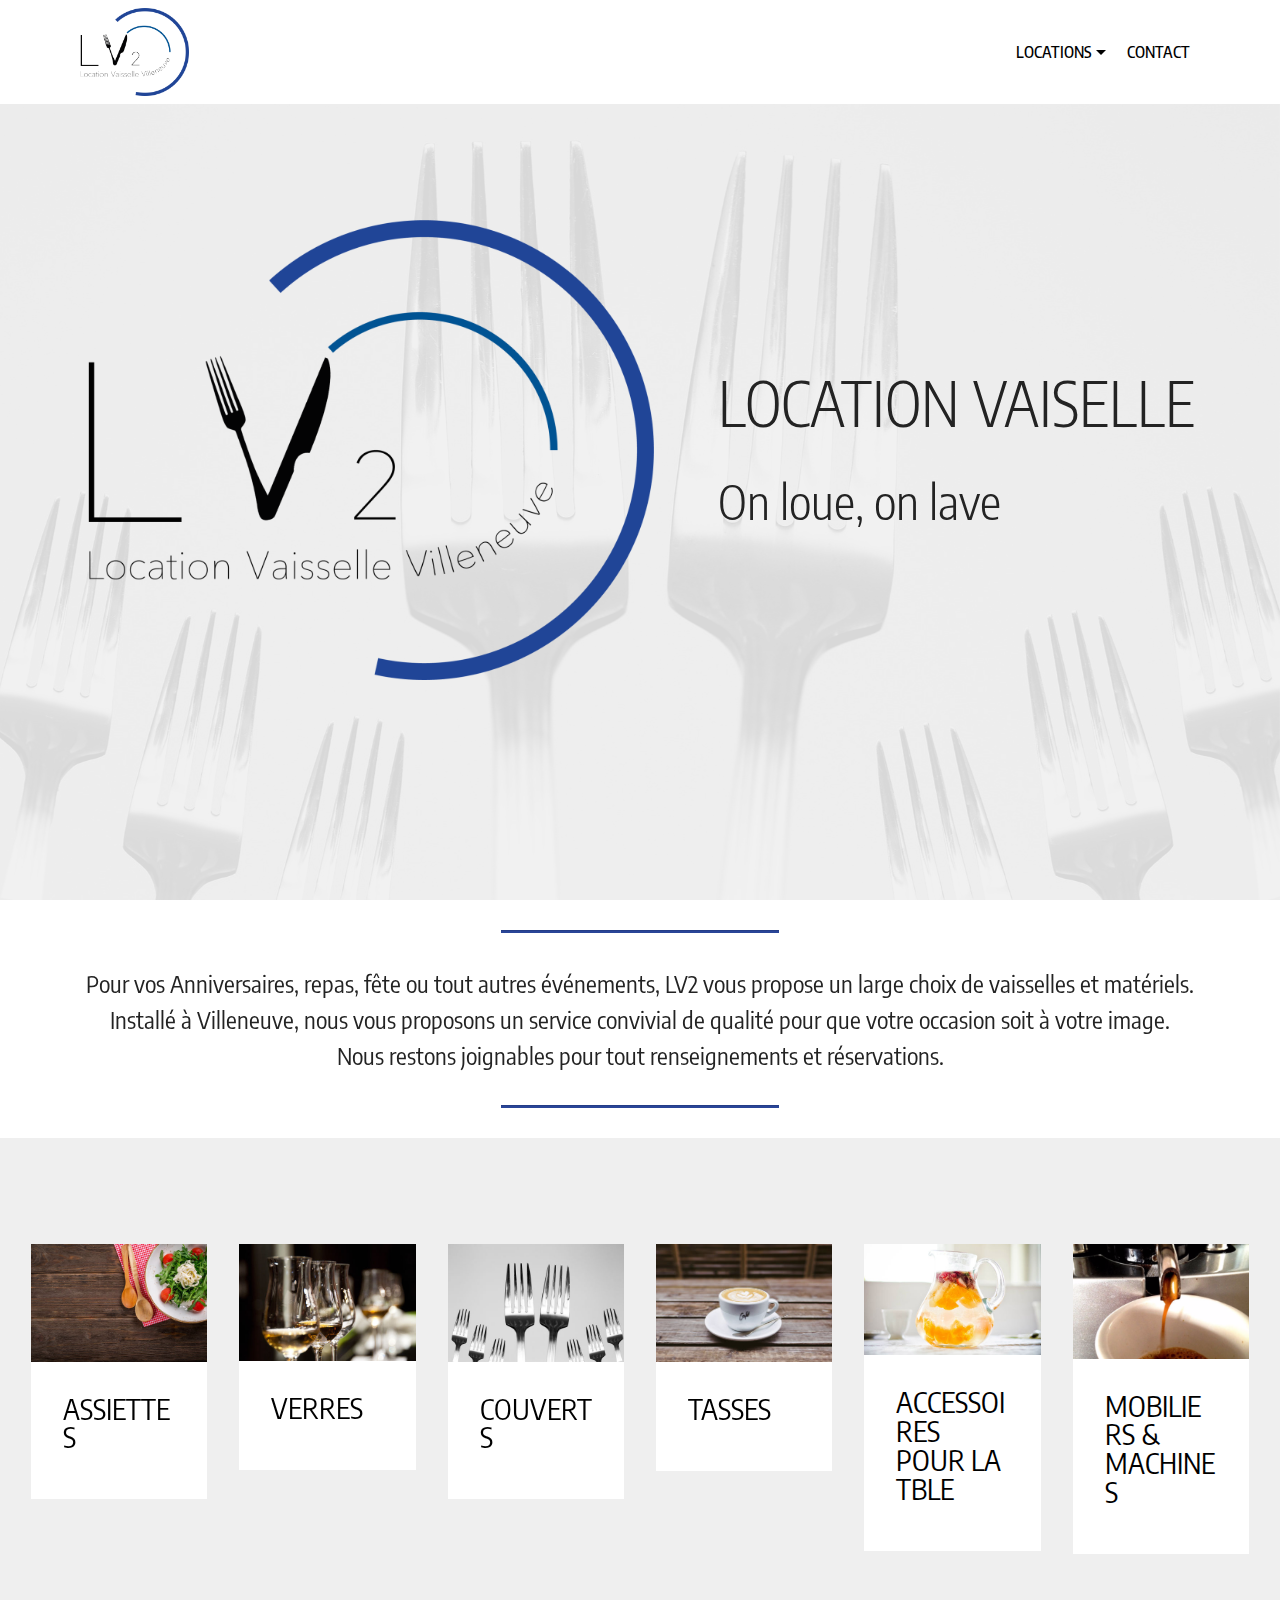
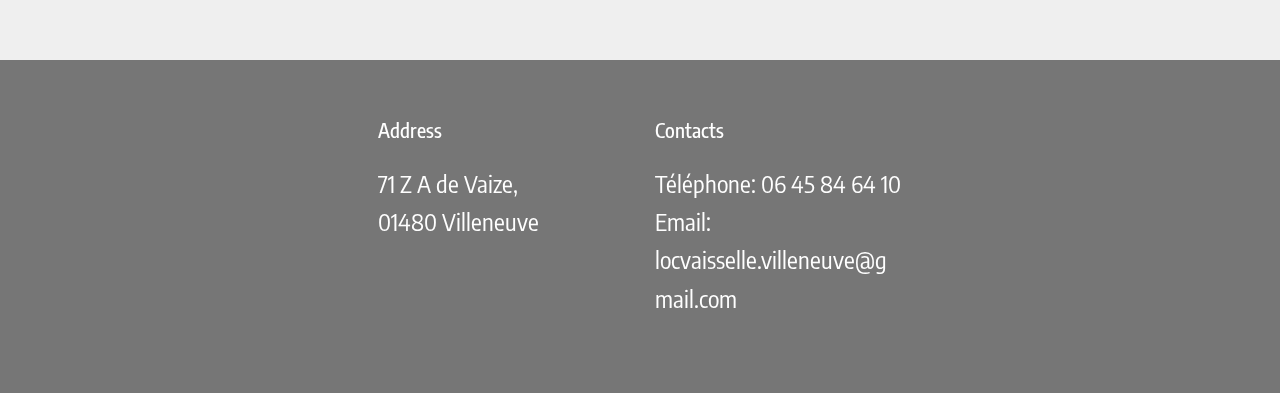
==== index.html @ 5ab85ca0 "create github pages" ====
<!DOCTYPE html>
<html >
<head>
  <!-- Site made with Mobirise Website Builder v4.8.8, https://mobirise.com -->
  <meta charset="UTF-8">
  <meta http-equiv="X-UA-Compatible" content="IE=edge">
  <meta name="generator" content="Mobirise v4.8.8, mobirise.com">
  <meta name="viewport" content="width=device-width, initial-scale=1, minimum-scale=1">
  <link rel="shortcut icon" href="assets/images/logo-lv2-736x594.png" type="image/x-icon">
  <meta name="description" content="">
  <title>Home</title>
  <link rel="stylesheet" href="assets/web/assets/mobirise-icons/mobirise-icons.css">
  <link rel="stylesheet" href="assets/tether/tether.min.css">
  <link rel="stylesheet" href="assets/bootstrap/css/bootstrap.min.css">
  <link rel="stylesheet" href="assets/bootstrap/css/bootstrap-grid.min.css">
  <link rel="stylesheet" href="assets/bootstrap/css/bootstrap-reboot.min.css">
  <link rel="stylesheet" href="assets/socicon/css/styles.css">
  <link rel="stylesheet" href="assets/dropdown/css/style.css">
  <link rel="stylesheet" href="assets/theme/css/style.css">
  <link rel="stylesheet" href="assets/mobirise/css/mbr-additional.css" type="text/css">
  
  
  
</head>
<body>
  <section class="menu cid-rdsuP2Tgs4" once="menu" id="menu2-0">

    

    <nav class="navbar navbar-expand beta-menu navbar-dropdown align-items-center navbar-fixed-top navbar-toggleable-sm">
        <button class="navbar-toggler navbar-toggler-right" type="button" data-toggle="collapse" data-target="#navbarSupportedContent" aria-controls="navbarSupportedContent" aria-expanded="false" aria-label="Toggle navigation">
            <div class="hamburger">
                <span></span>
                <span></span>
                <span></span>
                <span></span>
            </div>
        </button>
        <div class="menu-logo">
            <div class="navbar-brand">
                <span class="navbar-logo">
                    <a href="https://locationvaissellevilleneuve.github.io/LV2/">
                        <img src="assets/images/logo-lv2-736x594.png" alt="Mobirise" title="" style="height: 5.5rem;">
                    </a>
                </span>
                
            </div>
        </div>
        <div class="collapse navbar-collapse" id="navbarSupportedContent">
            <ul class="navbar-nav nav-dropdown nav-right" data-app-modern-menu="true"><li class="nav-item dropdown"><a class="nav-link link text-black dropdown-toggle display-4" href="https://mobirise.co" data-toggle="dropdown-submenu" aria-expanded="false">
                        LOCATIONS</a><div class="dropdown-menu"><a class="text-black dropdown-item display-4" href="page2.html" aria-expanded="false">ASSIETTES</a><a class="text-black dropdown-item display-4" href="page7.html" aria-expanded="false">VERRES</a><a class="text-black dropdown-item display-4" href="page3.html" aria-expanded="false">COUVERTS</a><a class="text-black dropdown-item display-4" href="page4.html" aria-expanded="false">TASSES</a><a class="text-black dropdown-item display-4" href="page5.html" aria-expanded="false">ACCESOIRES POUR &nbsp;LA TABLE</a><a class="text-black dropdown-item display-4" href="page6.html" aria-expanded="false">MOBILIERS &amp; MACHINES</a></div></li><li class="nav-item">
                    <a class="nav-link link text-black display-4" href="page8.html">
                        CONTACT</a>
                </li></ul>
            
        </div>
    </nav>
</section>

<section class="engine"><a href="https://mobirise.info">Mobirise</a></section><section class="header3 cid-rzBBWz1pmJ mbr-fullscreen mbr-parallax-background" id="header3-1u">

    

    <div class="mbr-overlay" style="opacity: 0.9; background-color: rgb(239, 239, 239);">
    </div>

    <div class="container">
        <div class="media-container-row">
            <div class="mbr-figure" style="width: 125%;">
                <img src="assets/images/logo-lv2-736x594.png" alt="Mobirise" title="">
            </div>

            <div class="media-content">
                <h1 class="mbr-section-title mbr-white pb-3 mbr-fonts-style display-1">
                    <br><br>LOCATION VAISELLE</h1>
                
                <div class="mbr-section-text mbr-white pb-3 ">
                    <p class="mbr-text mbr-fonts-style display-2">
                        On loue, on lave&nbsp;</p>
                </div>
                
            </div>
        </div>
    </div>

</section>

<section class="mbr-section article content9 cid-rhw1ijEFRI" id="content9-9">
    
     

    <div class="container">
        <div class="inner-container" style="width: 100%;">
            <hr class="line" style="width: 25%;">
            <div class="section-text align-center mbr-fonts-style display-7">Pour vos Anniversaires, repas, fête ou tout autres événements, LV2 vous propose un large choix de vaisselles et matériels.<div>Installé à Villeneuve, nous vous proposons un service convivial de qualité pour que votre occasion soit à votre image.</div><div>Nous restons joignables pour tout renseignements et réservations.</div></div>
            <hr class="line" style="width: 25%;">
        </div>
        </div>
</section>

<section class="features17 cid-rzBjtEZJTG" id="features17-1p">
    
    

    
    <div class="container-fluid">
        <div class="media-container-row">
            <div class="card p-3 col-12 col-md-6 col-lg-2">
                <div class="card-wrapper">
                    <div class="card-img">
                        <a href="page2.html"><img src="assets/images/mbr-486x324.jpg" alt="Mobirise" title=""></a>
                    </div>
                    <div class="card-box">
                        <h4 class="card-title pb-3 mbr-fonts-style display-5"><a href="page2.html" class="text-black">ASSIETTES</a></h4>
                        
                    </div>
                </div>
            </div>

            <div class="card p-3 col-12 col-md-6 col-lg-2">
                <div class="card-wrapper">
                    <div class="card-img">
                        <a href="page7.html"><img src="assets/images/mbr-486x323.jpg" alt="Mobirise" title=""></a>
                    </div>
                    <div class="card-box">
                        <h4 class="card-title pb-3 mbr-fonts-style display-5"><a href="page7.html" class="text-black">
                            VERRES</a></h4>
                        
                    </div>
                </div>
            </div>

            <div class="card p-3 col-12 col-md-6 col-lg-2">
                <div class="card-wrapper">
                    <div class="card-img">
                        <a href="page3.html"><img src="assets/images/mbr-1-486x324.jpg" alt="Mobirise" title=""></a>
                    </div>
                    <div class="card-box">
                        <h4 class="card-title pb-3 mbr-fonts-style display-5"><a href="page3.html" class="text-black">
                            COUVERTS</a></h4>
                        
                    </div>
                </div>
            </div>

            <div class="card p-3 col-12 col-md-6 col-lg-2">
                <div class="card-wrapper">
                    <div class="card-img">
                        <a href="page4.html"><img src="assets/images/mbr-2-486x324.jpg" alt="Mobirise" title=""></a>
                    </div>
                    <div class="card-box">
                        <h4 class="card-title pb-3 mbr-fonts-style display-5"><a href="page4.html" class="text-black">
                            TASSES</a></h4>
                        
                    </div>
                </div>
            </div>
            <div class="card p-3 col-12 col-md-6 col-lg-2">
                <div class="card-wrapper">
                    <div class="card-img">
                        <a href="page5.html"><img src="assets/images/mbr-486x307.jpg" alt="Mobirise" title=""></a>
                    </div>
                    <div class="card-box">
                        <h4 class="card-title pb-3 mbr-fonts-style display-5"><a href="page5.html" class="text-black">ACCESSOIRES POUR LA TBLE</a></h4>
                        
                    </div>
                </div>
            </div>
            <div class="card p-3 col-12 col-md-6 col-lg-2">
                <div class="card-wrapper">
                    <div class="card-img">
                        <a href="page6.html"><img src="assets/images/mbr-2-486x648.jpg" alt="Mobirise" title=""></a>
                    </div>
                    <div class="card-box">
                        <h4 class="card-title pb-3 mbr-fonts-style display-5"><a href="page6.html" class="text-black">
                            MOBILIERS &amp; MACHINES</a></h4>
                        
                    </div>
                </div>
            </div>
        </div>
    </div>
</section>

<section class="cid-rzBoxFPvb3" id="footer1-1q">

    

    

    <div class="container">
        <div class="media-container-row content text-white">
            <div class="col-12 col-md-3">
                <div class="media-wrap">
                    <a href="https://mobirise.co/">
                        <img src="assets/images/logo-lv2-192x155.png" alt="Mobirise" title="">
                    </a>
                </div>
            </div>
            <div class="col-12 col-md-3 mbr-fonts-style display-7">
                <h5 class="pb-3">
                    Address
                </h5>
                <p class="mbr-text">71 Z A de Vaize, <br>01480 Villeneuve</p>
            </div>
            <div class="col-12 col-md-3 mbr-fonts-style display-7">
                <h5 class="pb-3">
                    Contacts
                </h5>
                <p class="mbr-text">Téléphone: 06 45 84 64 10<br>Email: locvaisselle.villeneuve@gmail.com</p>
            </div>
            <div class="col-12 col-md-3 mbr-fonts-style display-7">
                <h5 class="pb-3"></h5>
                <p class="mbr-text"></p>
            </div>
        </div>
        
    </div>
</section>


  <script src="assets/web/assets/jquery/jquery.min.js"></script>
  <script src="assets/popper/popper.min.js"></script>
  <script src="assets/tether/tether.min.js"></script>
  <script src="assets/bootstrap/js/bootstrap.min.js"></script>
  <script src="assets/dropdown/js/script.min.js"></script>
  <script src="assets/touchswipe/jquery.touch-swipe.min.js"></script>
  <script src="assets/parallax/jarallax.min.js"></script>
  <script src="assets/smoothscroll/smooth-scroll.js"></script>
  <script src="assets/theme/js/script.js"></script>
  
  
</body>
</html>
---- assets/web/assets/mobirise-icons/mobirise-icons.css ----
@font-face {
  font-family: 'MobiriseIcons';
  src:  url('mobirise-icons.eot?spat4u');
  src:  url('mobirise-icons.eot?spat4u#iefix') format('embedded-opentype'),
    url('mobirise-icons.ttf?spat4u') format('truetype'),
    url('mobirise-icons.woff?spat4u') format('woff'),
    url('mobirise-icons.svg?spat4u#MobiriseIcons') format('svg');
  font-weight: normal;
  font-style: normal;
}

[class^="mbri-"], [class*=" mbri-"] {
  /* use !important to prevent issues with browser extensions that change fonts */
  font-family: MobiriseIcons !important;
  speak: none;
  font-style: normal;
  font-weight: normal;
  font-variant: normal;
  text-transform: none;
  line-height: 1;

  /* Better Font Rendering =========== */
  -webkit-font-smoothing: antialiased;
  -moz-osx-font-smoothing: grayscale;
}

.mbri-add-submenu:before {
  content: "\e900";
}
.mbri-alert:before {
  content: "\e901";
}
.mbri-align-center:before {
  content: "\e902";
}
.mbri-align-justify:before {
  content: "\e903";
}
.mbri-align-left:before {
  content: "\e904";
}
.mbri-align-right:before {
  content: "\e905";
}
.mbri-android:before {
  content: "\e906";
}
.mbri-apple:before {
  content: "\e907";
}
.mbri-arrow-down:before {
  content: "\e908";
}
.mbri-arrow-next:before {
  content: "\e909";
}
.mbri-arrow-prev:before {
  content: "\e90a";
}
.mbri-arrow-up:before {
  content: "\e90b";
}
.mbri-bold:before {
  content: "\e90c";
}
.mbri-bookmark:before {
  content: "\e90d";
}
.mbri-bootstrap:before {
  content: "\e90e";
}
.mbri-briefcase:before {
  content: "\e90f";
}
.mbri-browse:before {
  content: "\e910";
}
.mbri-bulleted-list:before {
  content: "\e911";
}
.mbri-calendar:before {
  content: "\e912";
}
.mbri-camera:before {
  content: "\e913";
}
.mbri-cart-add:before {
  content: "\e914";
}
.mbri-cart-full:before {
  content: "\e915";
}
.mbri-cash:before {
  content: "\e916";
}
.mbri-change-style:before {
  content: "\e917";
}
.mbri-chat:before {
  content: "\e918";
}
.mbri-clock:before {
  content: "\e919";
}
.mbri-close:before {
  content: "\e91a";
}
.mbri-cloud:before {
  content: "\e91b";
}
.mbri-code:before {
  content: "\e91c";
}
.mbri-contact-form:before {
  content: "\e91d";
}
.mbri-credit-card:before {
  content: "\e91e";
}
.mbri-cursor-click:before {
  content: "\e91f";
}
.mbri-cust-feedback:before {
  content: "\e920";
}
.mbri-database:before {
  content: "\e921";
}
.mbri-delivery:before {
  content: "\e922";
}
.mbri-desktop:before {
  content: "\e923";
}
.mbri-devices:before {
  content: "\e924";
}
.mbri-down:before {
  content: "\e925";
}
.mbri-download:before {
  content: "\e989";
}
.mbri-drag-n-drop:before {
  content: "\e927";
}
.mbri-drag-n-drop2:before {
  content: "\e928";
}
.mbri-edit:before {
  content: "\e929";
}
.mbri-edit2:before {
  content: "\e92a";
}
.mbri-error:before {
  content: "\e92b";
}
.mbri-extension:before {
  content: "\e92c";
}
.mbri-features:before {
  content: "\e92d";
}
.mbri-file:before {
  content: "\e92e";
}
.mbri-flag:before {
  content: "\e92f";
}
.mbri-folder:before {
  content: "\e930";
}
.mbri-gift:before {
  content: "\e931";
}
.mbri-github:before {
  content: "\e932";
}
.mbri-globe:before {
  content: "\e933";
}
.mbri-globe-2:before {
  content: "\e934";
}
.mbri-growing-chart:before {
  content: "\e935";
}
.mbri-hearth:before {
  content: "\e936";
}
.mbri-help:before {
  content: "\e937";
}
.mbri-home:before {
  content: "\e938";
}
.mbri-hot-cup:before {
  content: "\e939";
}
.mbri-idea:before {
  content: "\e93a";
}
.mbri-image-gallery:before {
  content: "\e93b";
}
.mbri-image-slider:before {
  content: "\e93c";
}
.mbri-info:before {
  content: "\e93d";
}
.mbri-italic:before {
  content: "\e93e";
}
.mbri-key:before {
  content: "\e93f";
}
.mbri-laptop:before {
  content: "\e940";
}
.mbri-layers:before {
  content: "\e941";
}
.mbri-left-right:before {
  content: "\e942";
}
.mbri-left:before {
  content: "\e943";
}
.mbri-letter:before {
  content: "\e944";
}
.mbri-like:before {
  content: "\e945";
}
.mbri-link:before {
  content: "\e946";
}
.mbri-lock:before {
  content: "\e947";
}
.mbri-login:before {
  content: "\e948";
}
.mbri-logout:before {
  content: "\e949";
}
.mbri-magic-stick:before {
  content: "\e94a";
}
.mbri-map-pin:before {
  content: "\e94b";
}
.mbri-menu:before {
  content: "\e94c";
}
.mbri-mobile:before {
  content: "\e94d";
}
.mbri-mobile2:before {
  content: "\e94e";
}
.mbri-mobirise:before {
  content: "\e94f";
}
.mbri-more-horizontal:before {
  content: "\e950";
}
.mbri-more-vertical:before {
  content: "\e951";
}
.mbri-music:before {
  content: "\e952";
}
.mbri-new-file:before {
  content: "\e953";
}
.mbri-numbered-list:before {
  content: "\e954";
}
.mbri-opened-folder:before {
  content: "\e955";
}
.mbri-pages:before {
  content: "\e956";
}
.mbri-paper-plane:before {
  content: "\e957";
}
.mbri-paperclip:before {
  content: "\e958";
}
.mbri-photo:before {
  content: "\e959";
}
.mbri-photos:before {
  content: "\e95a";
}
.mbri-pin:before {
  content: "\e95b";
}
.mbri-play:before {
  content: "\e95c";
}
.mbri-plus:before {
  content: "\e95d";
}
.mbri-preview:before {
  content: "\e95e";
}
.mbri-print:before {
  content: "\e95f";
}
.mbri-protect:before {
  content: "\e960";
}
.mbri-question:before {
  content: "\e961";
}
.mbri-quote-left:before {
  content: "\e962";
}
.mbri-quote-right:before {
  content: "\e963";
}
.mbri-refresh:before {
  content: "\e964";
}
.mbri-responsive:before {
  content: "\e965";
}
.mbri-right:before {
  content: "\e966";
}
.mbri-rocket:before {
  content: "\e967";
}
.mbri-sad-face:before {
  content: "\e968";
}
.mbri-sale:before {
  content: "\e969";
}
.mbri-save:before {
  content: "\e96a";
}
.mbri-search:before {
  content: "\e96b";
}
.mbri-setting:before {
  content: "\e96c";
}
.mbri-setting2:before {
  content: "\e96d";
}
.mbri-setting3:before {
  content: "\e96e";
}
.mbri-share:before {
  content: "\e96f";
}
.mbri-shopping-bag:before {
  content: "\e970";
}
.mbri-shopping-basket:before {
  content: "\e971";
}
.mbri-shopping-cart:before {
  content: "\e972";
}
.mbri-sites:before {
  content: "\e973";
}
.mbri-smile-face:before {
  content: "\e974";
}
.mbri-speed:before {
  content: "\e975";
}
.mbri-star:before {
  content: "\e976";
}
.mbri-success:before {
  content: "\e977";
}
.mbri-sun:before {
  content: "\e978";
}
.mbri-sun2:before {
  content: "\e979";
}
.mbri-tablet:before {
  content: "\e97a";
}
.mbri-tablet-vertical:before {
  content: "\e97b";
}
.mbri-target:before {
  content: "\e97c";
}
.mbri-timer:before {
  content: "\e97d";
}
.mbri-to-ftp:before {
  content: "\e97e";
}
.mbri-to-local-drive:before {
  content: "\e97f";
}
.mbri-touch-swipe:before {
  content: "\e980";
}
.mbri-touch:before {
  content: "\e981";
}
.mbri-trash:before {
  content: "\e982";
}
.mbri-underline:before {
  content: "\e983";
}
.mbri-unlink:before {
  content: "\e984";
}
.mbri-unlock:before {
  content: "\e985";
}
.mbri-up-down:before {
  content: "\e986";
}
.mbri-up:before {
  content: "\e987";
}
.mbri-update:before {
  content: "\e988";
}
.mbri-upload:before {
 content: "\e926"; 
}
.mbri-user:before {
  content: "\e98a";
}
.mbri-user2:before {
  content: "\e98b";
}
.mbri-users:before {
  content: "\e98c";
}
.mbri-video:before {
  content: "\e98d";
}
.mbri-video-play:before {
  content: "\e98e";
}
.mbri-watch:before {
  content: "\e98f";
}
.mbri-website-theme:before {
  content: "\e990";
}
.mbri-wifi:before {
  content: "\e991";
}
.mbri-windows:before {
  content: "\e992";
}
.mbri-zoom-out:before {
  content: "\e993";
}
.mbri-redo:before {
  content: "\e994";
}
.mbri-undo:before {
  content: "\e995";
}
---- assets/socicon/css/styles.css ----
@charset "UTF-8";

@font-face {
  font-family: "socicon";
  src:url("../fonts/socicon.eot");
  src:url("../fonts/socicon.eot?#iefix") format("embedded-opentype"),
    url("../fonts/socicon.woff") format("woff"),
    url("../fonts/socicon.ttf") format("truetype"),
    url("../fonts/socicon.svg#socicon") format("svg");
  font-weight: normal;
  font-style: normal;

}

[data-icon]:before {
  font-family: "socicon" !important;
  content: attr(data-icon);
  font-style: normal !important;
  font-weight: normal !important;
  font-variant: normal !important;
  text-transform: none !important;
  speak: none;
  line-height: 1;
  -webkit-font-smoothing: antialiased;
  -moz-osx-font-smoothing: grayscale;
}

[class^="socicon-"]:before,
[class*=" socicon-"]:before {
  font-family: "socicon" !important;
  font-style: normal !important;
  font-weight: normal !important;
  font-variant: normal !important;
  text-transform: none !important;
  speak: none;
  line-height: 1;
  -webkit-font-smoothing: antialiased;
  -moz-osx-font-smoothing: grayscale;
}

.socicon-modelmayhem:before {
  content: "\e000";
}
.socicon-mixcloud:before {
  content: "\e001";
}
.socicon-drupal:before {
  content: "\e002";
}
.socicon-swarm:before {
  content: "\e003";
}
.socicon-istock:before {
  content: "\e004";
}
.socicon-yammer:before {
  content: "\e005";
}
.socicon-ello:before {
  content: "\e006";
}
.socicon-stackoverflow:before {
  content: "\e007";
}
.socicon-persona:before {
  content: "\e008";
}
.socicon-triplej:before {
  content: "\e009";
}
.socicon-houzz:before {
  content: "\e00a";
}
.socicon-rss:before {
  content: "\e00b";
}
.socicon-paypal:before {
  content: "\e00c";
}
.socicon-odnoklassniki:before {
  content: "\e00d";
}
.socicon-airbnb:before {
  content: "\e00e";
}
.socicon-periscope:before {
  content: "\e00f";
}
.socicon-outlook:before {
  content: "\e010";
}
.socicon-coderwall:before {
  content: "\e011";
}
.socicon-tripadvisor:before {
  content: "\e012";
}
.socicon-appnet:before {
  content: "\e013";
}
.socicon-goodreads:before {
  content: "\e014";
}
.socicon-tripit:before {
  content: "\e015";
}
.socicon-lanyrd:before {
  content: "\e016";
}
.socicon-slideshare:before {
  content: "\e017";
}
.socicon-buffer:before {
  content: "\e018";
}
.socicon-disqus:before {
  content: "\e019";
}
.socicon-vkontakte:before {
  content: "\e01a";
}
.socicon-whatsapp:before {
  content: "\e01b";
}
.socicon-patreon:before {
  content: "\e01c";
}
.socicon-storehouse:before {
  content: "\e01d";
}
.socicon-pocket:before {
  content: "\e01e";
}
.socicon-mail:before {
  content: "\e01f";
}
.socicon-blogger:before {
  content: "\e020";
}
.socicon-technorati:before {
  content: "\e021";
}
.socicon-reddit:before {
  content: "\e022";
}
.socicon-dribbble:before {
  content: "\e023";
}
.socicon-stumbleupon:before {
  content: "\e024";
}
.socicon-digg:before {
  content: "\e025";
}
.socicon-envato:before {
  content: "\e026";
}
.socicon-behance:before {
  content: "\e027";
}
.socicon-delicious:before {
  content: "\e028";
}
.socicon-deviantart:before {
  content: "\e029";
}
.socicon-forrst:before {
  content: "\e02a";
}
.socicon-play:before {
  content: "\e02b";
}
.socicon-zerply:before {
  content: "\e02c";
}
.socicon-wikipedia:before {
  content: "\e02d";
}
.socicon-apple:before {
  content: "\e02e";
}
.socicon-flattr:before {
  content: "\e02f";
}
.socicon-github:before {
  content: "\e030";
}
.socicon-renren:before {
  content: "\e031";
}
.socicon-friendfeed:before {
  content: "\e032";
}
.socicon-newsvine:before {
  content: "\e033";
}
.socicon-identica:before {
  content: "\e034";
}
.socicon-bebo:before {
  content: "\e035";
}
.socicon-zynga:before {
  content: "\e036";
}
.socicon-steam:before {
  content: "\e037";
}
.socicon-xbox:before {
  content: "\e038";
}
.socicon-windows:before {
  content: "\e039";
}
.socicon-qq:before {
  content: "\e03a";
}
.socicon-douban:before {
  content: "\e03b";
}
.socicon-meetup:before {
  content: "\e03c";
}
.socicon-playstation:before {
  content: "\e03d";
}
.socicon-android:before {
  content: "\e03e";
}
.socicon-snapchat:before {
  content: "\e03f";
}
.socicon-twitter:before {
  content: "\e040";
}
.socicon-facebook:before {
  content: "\e041";
}
.socicon-googleplus:before {
  content: "\e042";
}
.socicon-pinterest:before {
  content: "\e043";
}
.socicon-foursquare:before {
  content: "\e044";
}
.socicon-yahoo:before {
  content: "\e045";
}
.socicon-skype:before {
  content: "\e046";
}
.socicon-yelp:before {
  content: "\e047";
}
.socicon-feedburner:before {
  content: "\e048";
}
.socicon-linkedin:before {
  content: "\e049";
}
.socicon-viadeo:before {
  content: "\e04a";
}
.socicon-xing:before {
  content: "\e04b";
}
.socicon-myspace:before {
  content: "\e04c";
}
.socicon-soundcloud:before {
  content: "\e04d";
}
.socicon-spotify:before {
  content: "\e04e";
}
.socicon-grooveshark:before {
  content: "\e04f";
}
.socicon-lastfm:before {
  content: "\e050";
}
.socicon-youtube:before {
  content: "\e051";
}
.socicon-vimeo:before {
  content: "\e052";
}
.socicon-dailymotion:before {
  content: "\e053";
}
.socicon-vine:before {
  content: "\e054";
}
.socicon-flickr:before {
  content: "\e055";
}
.socicon-500px:before {
  content: "\e056";
}
.socicon-wordpress:before {
  content: "\e058";
}
.socicon-tumblr:before {
  content: "\e059";
}
.socicon-twitch:before {
  content: "\e05a";
}
.socicon-8tracks:before {
  content: "\e05b";
}
.socicon-amazon:before {
  content: "\e05c";
}
.socicon-icq:before {
  content: "\e05d";
}
.socicon-smugmug:before {
  content: "\e05e";
}
.socicon-ravelry:before {
  content: "\e05f";
}
.socicon-weibo:before {
  content: "\e060";
}
.socicon-baidu:before {
  content: "\e061";
}
.socicon-angellist:before {
  content: "\e062";
}
.socicon-ebay:before {
  content: "\e063";
}
.socicon-imdb:before {
  content: "\e064";
}
.socicon-stayfriends:before {
  content: "\e065";
}
.socicon-residentadvisor:before {
  content: "\e066";
}
.socicon-google:before {
  content: "\e067";
}
.socicon-yandex:before {
  content: "\e068";
}
.socicon-sharethis:before {
  content: "\e069";
}
.socicon-bandcamp:before {
  content: "\e06a";
}
.socicon-itunes:before {
  content: "\e06b";
}
.socicon-deezer:before {
  content: "\e06c";
}
.socicon-telegram:before {
  content: "\e06e";
}
.socicon-openid:before {
  content: "\e06f";
}
.socicon-amplement:before {
  content: "\e070";
}
.socicon-viber:before {
  content: "\e071";
}
.socicon-zomato:before {
  content: "\e072";
}
.socicon-draugiem:before {
  content: "\e074";
}
.socicon-endomodo:before {
  content: "\e075";
}
.socicon-filmweb:before {
  content: "\e076";
}
.socicon-stackexchange:before {
  content: "\e077";
}
.socicon-wykop:before {
  content: "\e078";
}
.socicon-teamspeak:before {
  content: "\e079";
}
.socicon-teamviewer:before {
  content: "\e07a";
}
.socicon-ventrilo:before {
  content: "\e07b";
}
.socicon-younow:before {
  content: "\e07c";
}
.socicon-raidcall:before {
  content: "\e07d";
}
.socicon-mumble:before {
  content: "\e07e";
}
.socicon-medium:before {
  content: "\e06d";
}
.socicon-bebee:before {
  content: "\e07f";
}
.socicon-hitbox:before {
  content: "\e080";
}
.socicon-reverbnation:before {
  content: "\e081";
}
.socicon-formulr:before {
  content: "\e082";
}
.socicon-instagram:before {
  content: "\e057";
}
.socicon-battlenet:before {
  content: "\e083";
}
.socicon-chrome:before {
  content: "\e084";
}
.socicon-discord:before {
  content: "\e086";
}
.socicon-issuu:before {
  content: "\e087";
}
.socicon-macos:before {
  content: "\e088";
}
.socicon-firefox:before {
  content: "\e089";
}
.socicon-opera:before {
  content: "\e08d";
}
.socicon-keybase:before {
  content: "\e090";
}
.socicon-alliance:before {
  content: "\e091";
}
.socicon-livejournal:before {
  content: "\e092";
}
.socicon-googlephotos:before {
  content: "\e093";
}
.socicon-horde:before {
  content: "\e094";
}
.socicon-etsy:before {
  content: "\e095";
}
.socicon-zapier:before {
  content: "\e096";
}
.socicon-google-scholar:before {
  content: "\e097";
}
.socicon-researchgate:before {
  content: "\e098";
}
.socicon-wechat:before {
  content: "\e099";
}
.socicon-strava:before {
  content: "\e09a";
}
.socicon-line:before {
  content: "\e09b";
}
.socicon-lyft:before {
  content: "\e09c";
}
.socicon-uber:before {
  content: "\e09d";
}
.socicon-songkick:before {
  content: "\e09e";
}
.socicon-viewbug:before {
  content: "\e09f";
}
.socicon-googlegroups:before {
  content: "\e0a0";
}
.socicon-quora:before {
  content: "\e073";
}
.socicon-diablo:before {
  content: "\e085";
}
.socicon-blizzard:before {
  content: "\e0a1";
}
.socicon-hearthstone:before {
  content: "\e08b";
}
.socicon-heroes:before {
  content: "\e08a";
}
.socicon-overwatch:before {
  content: "\e08c";
}
.socicon-warcraft:before {
  content: "\e08e";
}
.socicon-starcraft:before {
  content: "\e08f";
}
.socicon-beam:before {
  content: "\e0a2";
}
.socicon-curse:before {
  content: "\e0a3";
}
.socicon-player:before {
  content: "\e0a4";
}
.socicon-streamjar:before {
  content: "\e0a5";
}
.socicon-nintendo:before {
  content: "\e0a6";
}
.socicon-hellocoton:before {
  content: "\e0a7";
}
---- assets/dropdown/css/style.css ----
.navbar-dropdown {
  left: 0;
  padding: 0;
  position: absolute;
  right: 0;
  top: 0;
  transition: all 0.45s ease;
  z-index: 1030;
  background: #282828; }
  .navbar-dropdown .navbar-logo {
    margin-right: 0.8rem;
    transition: margin 0.3s ease-in-out;
    vertical-align: middle; }
    .navbar-dropdown .navbar-logo img {
      height: 3.125rem;
      transition: all 0.3s ease-in-out; }
    .navbar-dropdown .navbar-logo.mbr-iconfont {
      font-size: 3.125rem;
      line-height: 3.125rem; }
  .navbar-dropdown .navbar-caption {
    font-weight: 700;
    white-space: normal;
    vertical-align: -4px;
    line-height: 3.125rem !important; }
    .navbar-dropdown .navbar-caption, .navbar-dropdown .navbar-caption:hover {
      color: inherit;
      text-decoration: none; }
  .navbar-dropdown .mbr-iconfont + .navbar-caption {
    vertical-align: -1px; }
  .navbar-dropdown.navbar-fixed-top {
    position: fixed; }
  .navbar-dropdown .navbar-brand span {
    vertical-align: -4px; }
  .navbar-dropdown.bg-color.transparent {
    background: none; }
  .navbar-dropdown.navbar-short .navbar-brand {
    padding: 0.625rem 0; }
    .navbar-dropdown.navbar-short .navbar-brand span {
      vertical-align: -1px; }
  .navbar-dropdown.navbar-short .navbar-caption {
    line-height: 2.375rem !important;
    vertical-align: -2px; }
  .navbar-dropdown.navbar-short .navbar-logo {
    margin-right: 0.5rem; }
    .navbar-dropdown.navbar-short .navbar-logo img {
      height: 2.375rem; }
    .navbar-dropdown.navbar-short .navbar-logo.mbr-iconfont {
      font-size: 2.375rem;
      line-height: 2.375rem; }
  .navbar-dropdown.navbar-short .mbr-table-cell {
    height: 3.625rem; }
  .navbar-dropdown .navbar-close {
    left: 0.6875rem;
    position: fixed;
    top: 0.75rem;
    z-index: 1000; }
  .navbar-dropdown .hamburger-icon {
    content: "";
    display: inline-block;
    vertical-align: middle;
    width: 16px;
    -webkit-box-shadow: 0 -6px 0 1px #282828,0 0 0 1px #282828,0 6px 0 1px #282828;
    -moz-box-shadow: 0 -6px 0 1px #282828,0 0 0 1px #282828,0 6px 0 1px #282828;
    box-shadow: 0 -6px 0 1px #282828,0 0 0 1px #282828,0 6px 0 1px #282828; }

.dropdown-menu .dropdown-toggle[data-toggle="dropdown-submenu"]::after {
  border-bottom: 0.35em solid transparent;
  border-left: 0.35em solid;
  border-right: 0;
  border-top: 0.35em solid transparent;
  margin-left: 0.3rem; }

.dropdown-menu .dropdown-item:focus {
  outline: 0; }

.nav-dropdown {
  font-size: 0.75rem;
  font-weight: 500;
  height: auto !important; }
  .nav-dropdown .nav-btn {
    padding-left: 1rem; }
  .nav-dropdown .link {
    margin: .667em 1.667em;
    font-weight: 500;
    padding: 0;
    transition: color .2s ease-in-out; }
    .nav-dropdown .link.dropdown-toggle {
      margin-right: 2.583em; }
      .nav-dropdown .link.dropdown-toggle::after {
        margin-left: .25rem;
        border-top: 0.35em solid;
        border-right: 0.35em solid transparent;
        border-left: 0.35em solid transparent;
        border-bottom: 0; }
      .nav-dropdown .link.dropdown-toggle[aria-expanded="true"] {
        margin: 0;
        padding: 0.667em 3.263em  0.667em 1.667em; }
  .nav-dropdown .link::after,
  .nav-dropdown .dropdown-item::after {
    color: inherit; }
  .nav-dropdown .btn {
    font-size: 0.75rem;
    font-weight: 700;
    letter-spacing: 0;
    margin-bottom: 0;
    padding-left: 1.25rem;
    padding-right: 1.25rem; }
  .nav-dropdown .dropdown-menu {
    border-radius: 0;
    border: 0;
    left: 0;
    margin: 0;
    padding-bottom: 1.25rem;
    padding-top: 1.25rem;
    position: relative; }
  .nav-dropdown .dropdown-submenu {
    margin-left: 0.125rem;
    top: 0; }
  .nav-dropdown .dropdown-item {
    font-weight: 500;
    line-height: 2;
    padding: 0.3846em 4.615em 0.3846em 1.5385em;
    position: relative;
    transition: color .2s ease-in-out, background-color .2s ease-in-out; }
    .nav-dropdown .dropdown-item::after {
      margin-top: -0.3077em;
      position: absolute;
      right: 1.1538em;
      top: 50%; }
    .nav-dropdown .dropdown-item:focus, .nav-dropdown .dropdown-item:hover {
      background: none; }

@media (max-width: 767px) {
  .nav-dropdown.navbar-toggleable-sm {
    bottom: 0;
    display: none;
    left: 0;
    overflow-x: hidden;
    position: fixed;
    top: 0;
    transform: translateX(-100%);
    -ms-transform: translateX(-100%);
    -webkit-transform: translateX(-100%);
    width: 18.75rem;
    z-index: 999; } }
.nav-dropdown.navbar-toggleable-xl {
  bottom: 0;
  display: none;
  left: 0;
  overflow-x: hidden;
  position: fixed;
  top: 0;
  transform: translateX(-100%);
  -ms-transform: translateX(-100%);
  -webkit-transform: translateX(-100%);
  width: 18.75rem;
  z-index: 999; }

.nav-dropdown-sm {
  display: block !important;
  overflow-x: hidden;
  overflow: auto;
  padding-top: 3.875rem; }
  .nav-dropdown-sm::after {
    content: "";
    display: block;
    height: 3rem;
    width: 100%; }
  .nav-dropdown-sm.collapse.in ~ .navbar-close {
    display: block !important; }
  .nav-dropdown-sm.collapsing, .nav-dropdown-sm.collapse.in {
    transform: translateX(0);
    -ms-transform: translateX(0);
    -webkit-transform: translateX(0);
    transition: all 0.25s ease-out;
    -webkit-transition: all 0.25s ease-out;
    background: #282828; }
  .nav-dropdown-sm.collapsing[aria-expanded="false"] {
    transform: translateX(-100%);
    -ms-transform: translateX(-100%);
    -webkit-transform: translateX(-100%); }
  .nav-dropdown-sm .nav-item {
    display: block;
    margin-left: 0 !important;
    padding-left: 0; }
  .nav-dropdown-sm .link,
  .nav-dropdown-sm .dropdown-item {
    border-top: 1px dotted rgba(255, 255, 255, 0.1);
    font-size: 0.8125rem;
    line-height: 1.6;
    margin: 0 !important;
    padding: 0.875rem 2.4rem 0.875rem 1.5625rem !important;
    position: relative;
    white-space: normal; }
    .nav-dropdown-sm .link:focus, .nav-dropdown-sm .link:hover,
    .nav-dropdown-sm .dropdown-item:focus,
    .nav-dropdown-sm .dropdown-item:hover {
      background: rgba(0, 0, 0, 0.2) !important;
      color: #c0a375; }
  .nav-dropdown-sm .nav-btn {
    position: relative;
    padding: 1.5625rem 1.5625rem 0 1.5625rem; }
    .nav-dropdown-sm .nav-btn::before {
      border-top: 1px dotted rgba(255, 255, 255, 0.1);
      content: "";
      left: 0;
      position: absolute;
      top: 0;
      width: 100%; }
    .nav-dropdown-sm .nav-btn + .nav-btn {
      padding-top: 0.625rem; }
      .nav-dropdown-sm .nav-btn + .nav-btn::before {
        display: none; }
  .nav-dropdown-sm .btn {
    padding: 0.625rem 0; }
  .nav-dropdown-sm .dropdown-toggle[data-toggle="dropdown-submenu"]::after {
    margin-left: .25rem;
    border-top: 0.35em solid;
    border-right: 0.35em solid transparent;
    border-left: 0.35em solid transparent;
    border-bottom: 0; }
  .nav-dropdown-sm .dropdown-toggle[data-toggle="dropdown-submenu"][aria-expanded="true"]::after {
    border-top: 0;
    border-right: 0.35em solid transparent;
    border-left: 0.35em solid transparent;
    border-bottom: 0.35em solid; }
  .nav-dropdown-sm .dropdown-menu {
    margin: 0;
    padding: 0;
    position: relative;
    top: 0;
    left: 0;
    width: 100%;
    border: 0;
    float: none;
    border-radius: 0;
    background: none; }
  .nav-dropdown-sm .dropdown-submenu {
    left: 100%;
    margin-left: 0.125rem;
    margin-top: -1.25rem;
    top: 0; }

.navbar-toggleable-sm .nav-dropdown .dropdown-menu {
  position: absolute; }

.navbar-toggleable-sm .nav-dropdown .dropdown-submenu {
  left: 100%;
  margin-left: 0.125rem;
  margin-top: -1.25rem;
  top: 0; }

.navbar-toggleable-sm.opened .nav-dropdown .dropdown-menu {
  position: relative; }

.navbar-toggleable-sm.opened .nav-dropdown .dropdown-submenu {
  left: 0;
  margin-left: 00rem;
  margin-top: 0rem;
  top: 0; }

.is-builder .nav-dropdown.collapsing {
  transition: none !important; }

/*# sourceMappingURL=style.css.map */
---- assets/theme/css/style.css ----
/*!
 * Mobirise v4 theme (https://mobirise.com/)
 * Copyright 2017 Mobirise
 */
section {
  background-color: #eeeeee; }

section,
.container,
.container-fluid {
  position: relative;
  word-wrap: break-word; }

a.mbr-iconfont:hover {
  text-decoration: none; }

.article .lead p, .article .lead ul, .article .lead ol, .article .lead pre, .article .lead blockquote {
  margin-bottom: 0; }

a {
  font-style: normal;
  font-weight: 400;
  cursor: pointer; }
  a, a:hover {
    text-decoration: none; }

figure {
  margin-bottom: 0; }

body {
  color: #232323; }

h1, h2, h3, h4, h5, h6,
.h1, .h2, .h3, .h4, .h5, .h6,
.display-1, .display-2, .display-3, .display-4 {
  line-height: 1;
  word-break: break-word;
  word-wrap: break-word; }

b, strong {
  font-weight: bold; }

blockquote {
  padding: 10px 0 10px 20px;
  position: relative;
  border-left: 2px solid;
  border-color: #ff3366; }

input:-webkit-autofill, input:-webkit-autofill:hover, input:-webkit-autofill:focus, input:-webkit-autofill:active {
  transition-delay: 9999s;
  transition-property: background-color, color; }

textarea[type="hidden"] {
  display: none; }

body {
  position: relative; }

section {
  background-position: 50% 50%;
  background-repeat: no-repeat;
  background-size: cover; }
  section .mbr-background-video,
  section .mbr-background-video-preview {
    position: absolute;
    bottom: 0;
    left: 0;
    right: 0;
    top: 0; }

.hidden {
  visibility: hidden; }

.mbr-z-index20 {
  z-index: 20; }

/*! Base colors */
.mbr-white {
  color: #ffffff; }

.mbr-black {
  color: #000000; }

.mbr-bg-white {
  background-color: #ffffff; }

.mbr-bg-black {
  background-color: #000000; }

/*! Text-aligns */
.align-left {
  text-align: left; }

.align-center {
  text-align: center; }

.align-right {
  text-align: right; }

@media (max-width: 767px) {
  .align-left, .align-center, .align-right, .mbr-section-btn, .mbr-section-title {
    text-align: center; } }
/*! Font-weight  */
.mbr-light {
  font-weight: 300; }

.mbr-regular {
  font-weight: 400; }

.mbr-semibold {
  font-weight: 500; }

.mbr-bold {
  font-weight: 700; }

/*! Media  */
.media-size-item {
  -webkit-flex: 1 1 auto;
  -moz-flex: 1 1 auto;
  -ms-flex: 1 1 auto;
  -o-flex: 1 1 auto;
  flex: 1 1 auto; }

.media-content {
  -webkit-flex-basis: 100%;
  flex-basis: 100%; }

.media-container-row {
  display: -ms-flexbox;
  display: -webkit-flex;
  display: flex;
  -webkit-flex-direction: row;
  -ms-flex-direction: row;
  flex-direction: row;
  -webkit-flex-wrap: wrap;
  -ms-flex-wrap: wrap;
  flex-wrap: wrap;
  -webkit-justify-content: center;
  -ms-flex-pack: center;
  justify-content: center;
  -webkit-align-content: center;
  -ms-flex-line-pack: center;
  align-content: center;
  -webkit-align-items: start;
  -ms-flex-align: start;
  align-items: start; }
  .media-container-row .media-size-item {
    width: 400px; }

.media-container-column {
  display: -ms-flexbox;
  display: -webkit-flex;
  display: flex;
  -webkit-flex-direction: column;
  -ms-flex-direction: column;
  flex-direction: column;
  -webkit-flex-wrap: wrap;
  -ms-flex-wrap: wrap;
  flex-wrap: wrap;
  -webkit-justify-content: center;
  -ms-flex-pack: center;
  justify-content: center;
  -webkit-align-content: center;
  -ms-flex-line-pack: center;
  align-content: center;
  -webkit-align-items: stretch;
  -ms-flex-align: stretch;
  align-items: stretch; }
  .media-container-column > * {
    width: 100%; }

@media (min-width: 992px) {
  .media-container-row {
    -webkit-flex-wrap: nowrap;
    -ms-flex-wrap: nowrap;
    flex-wrap: nowrap; } }
figure {
  overflow: hidden; }

figure[mbr-media-size] {
  transition: width 0.1s; }

.mbr-figure img, .mbr-figure iframe {
  display: block;
  width: 100%; }

.card {
  background-color: transparent;
  border: none; }

.card-img {
  text-align: center;
  flex-shrink: 0;
  -webkit-flex-shrink: 0; }

.media {
  max-width: 100%;
  margin: 0 auto; }

.mbr-figure {
  -ms-flex-item-align: center;
  -ms-grid-row-align: center;
  -webkit-align-self: center;
  align-self: center; }

.media-container > div {
  max-width: 100%; }

.mbr-figure img, .card-img img {
  width: 100%; }

@media (max-width: 991px) {
  .media-size-item {
    width: auto !important; }

  .media {
    width: auto; }

  .mbr-figure {
    width: 100% !important; } }
/*! Buttons */
.mbr-section-btn {
  margin-left: -.25rem;
  margin-right: -.25rem;
  font-size: 0; }

nav .mbr-section-btn {
  margin-left: 0rem;
  margin-right: 0rem; }

/*! Btn icon margin */
.btn .mbr-iconfont, .btn.btn-sm .mbr-iconfont {
  cursor: pointer;
  margin-right: 0.5rem; }

.btn.btn-md .mbr-iconfont, .btn.btn-md .mbr-iconfont {
  margin-right: 0.8rem; }

.mbr-regular {
  font-weight: 400; }

.mbr-semibold {
  font-weight: 500; }

.mbr-bold {
  font-weight: 700; }

[type="submit"] {
  -webkit-appearance: none; }

/*! Full-screen */
.mbr-fullscreen .mbr-overlay {
  min-height: 100vh; }

.mbr-fullscreen {
  display: flex;
  display: -webkit-flex;
  display: -moz-flex;
  display: -ms-flex;
  display: -o-flex;
  align-items: center;
  -webkit-align-items: center;
  min-height: 100vh;
  padding-top: 3rem;
  padding-bottom: 3rem; }

/*! Map */
.map {
  height: 25rem;
  position: relative; }
  .map iframe {
    width: 100%;
    height: 100%; }

/* Form */
.form-asterisk {
  font-family: initial;
  position: absolute;
  top: -2px;
  font-weight: normal; }

/*! Scroll to top arrow */
.mbr-arrow-up {
  bottom: 25px;
  right: 90px;
  position: fixed;
  text-align: right;
  z-index: 5000;
  color: #ffffff;
  font-size: 32px;
  transform: rotate(180deg);
  -webkit-transform: rotate(180deg); }

.mbr-arrow-up a {
  background: rgba(0, 0, 0, 0.2);
  border-radius: 3px;
  color: #fff;
  display: inline-block;
  height: 60px;
  width: 60px;
  outline-style: none !important;
  position: relative;
  text-decoration: none;
  transition: all .3s ease-in-out;
  cursor: pointer;
  text-align: center; }
  .mbr-arrow-up a:hover {
    background-color: rgba(0, 0, 0, 0.4); }
  .mbr-arrow-up a i {
    line-height: 60px; }

.mbr-arrow-up-icon {
  display: block;
  color: #fff; }

.mbr-arrow-up-icon::before {
  content: "\203a";
  display: inline-block;
  font-family: serif;
  font-size: 32px;
  line-height: 1;
  font-style: normal;
  position: relative;
  top: 6px;
  left: -4px;
  -webkit-transform: rotate(-90deg);
  transform: rotate(-90deg); }

/*! Arrow Down */
.mbr-arrow {
  position: absolute;
  bottom: 45px;
  left: 50%;
  width: 60px;
  height: 60px;
  cursor: pointer;
  background-color: rgba(80, 80, 80, 0.5);
  border-radius: 50%;
  -webkit-transform: translateX(-50%);
  transform: translateX(-50%); }
  .mbr-arrow > a {
    display: inline-block;
    text-decoration: none;
    outline-style: none;
    -webkit-animation: arrowdown 1.7s ease-in-out infinite;
    animation: arrowdown 1.7s ease-in-out infinite; }
    .mbr-arrow > a > i {
      position: absolute;
      top: -2px;
      left: 15px;
      font-size: 2rem; }

@keyframes arrowdown {
  0% {
    transform: translateY(0px);
    -webkit-transform: translateY(0px); }
  50% {
    transform: translateY(-5px);
    -webkit-transform: translateY(-5px); }
  100% {
    transform: translateY(0px);
    -webkit-transform: translateY(0px); } }
@-webkit-keyframes arrowdown {
  0% {
    transform: translateY(0px);
    -webkit-transform: translateY(0px); }
  50% {
    transform: translateY(-5px);
    -webkit-transform: translateY(-5px); }
  100% {
    transform: translateY(0px);
    -webkit-transform: translateY(0px); } }
@media (max-width: 500px) {
  .mbr-arrow-up {
    left: 50%;
    right: auto;
    transform: translateX(-50%) rotate(180deg);
    -webkit-transform: translateX(-50%) rotate(180deg); } }
/*Gradients animation*/
@keyframes gradient-animation {
  from {
    background-position: 0% 100%;
    animation-timing-function: ease-in-out; }
  to {
    background-position: 100% 0%;
    animation-timing-function: ease-in-out; } }
@-webkit-keyframes gradient-animation {
  from {
    background-position: 0% 100%;
    animation-timing-function: ease-in-out; }
  to {
    background-position: 100% 0%;
    animation-timing-function: ease-in-out; } }
.bg-gradient {
  background-size: 200% 200%;
  animation: gradient-animation 5s infinite alternate;
  -webkit-animation: gradient-animation 5s infinite alternate; }

.menu .navbar-brand {
  display: -webkit-flex; }
  .menu .navbar-brand span {
    display: flex;
    display: -webkit-flex; }
  .menu .navbar-brand .navbar-caption-wrap {
    display: -webkit-flex; }
  .menu .navbar-brand .navbar-logo img {
    display: -webkit-flex; }
@media (min-width: 768px) and (max-width: 991px) {
  .menu .navbar-toggleable-sm .navbar-nav {
    display: -webkit-box;
    display: -webkit-flex;
    display: -ms-flexbox; } }
@media (min-width: 992px) {
  .menu .navbar-nav.nav-dropdown {
    display: -webkit-flex; }
  .menu .navbar-toggleable-sm .navbar-collapse {
    display: -webkit-flex !important; } }
@media (max-width: 767px) {
  .menu .navbar-collapse {
    overflow-y: auto;
    max-height: 80vh; }
  .menu .dropdown-menu {
    max-height: 60vh;
    overflow-y: auto; } }

.navbar {
  display: -webkit-flex;
  -webkit-flex-wrap: wrap;
  -webkit-align-items: center;
  -webkit-justify-content: space-between; }

.navbar-collapse {
  -webkit-flex-basis: 100%;
  -webkit-flex-grow: 1;
  -webkit-align-items: center; }

.nav-dropdown .link {
  padding: .667em 1.667em !important;
  margin: 0 !important; }

.nav {
  display: -webkit-flex;
  -webkit-flex-wrap: wrap; }

.row {
  display: -webkit-flex;
  -webkit-flex-wrap: wrap; }

.justify-content-center {
  -webkit-justify-content: center; }

.form-inline {
  display: -webkit-flex;
  -webkit-flex-flow: row wrap;
  -webkit-align-items: center; }

.card-wrapper {
  -webkit-flex: 1; }

.carousel-control {
  z-index: 10;
  display: -webkit-flex;
  -webkit-align-items: center;
  -webkit-justify-content: center; }

.carousel-controls {
  display: -webkit-flex; }

.media {
  display: -webkit-flex; }

/*# sourceMappingURL=style.css.map */
.engine {
	position: absolute;
	text-indent: -2400px;
	text-align: center;
	padding: 0;
	top: 0;
	left: -2400px;
}
---- assets/mobirise/css/mbr-additional.css ----
@import url(https://fonts.googleapis.com/css?family=Encode+Sans+Condensed:100,200,300,400,500,600,700,800,900);





body {
  font-style: normal;
  line-height: 1.5;
}
.mbr-section-title {
  font-style: normal;
  line-height: 1.2;
}
.mbr-section-subtitle {
  line-height: 1.3;
}
.mbr-text {
  font-style: normal;
  line-height: 1.6;
}
.display-1 {
  font-family: 'Encode Sans Condensed', sans-serif;
  font-size: 3.8rem;
}
.display-1 > .mbr-iconfont {
  font-size: 6.08rem;
}
.display-2 {
  font-family: 'Encode Sans Condensed', sans-serif;
  font-size: 3rem;
}
.display-2 > .mbr-iconfont {
  font-size: 4.8rem;
}
.display-4 {
  font-family: 'Encode Sans Condensed', sans-serif;
  font-size: 1rem;
}
.display-4 > .mbr-iconfont {
  font-size: 1.6rem;
}
.display-5 {
  font-family: 'Encode Sans Condensed', sans-serif;
  font-size: 1.8rem;
}
.display-5 > .mbr-iconfont {
  font-size: 2.88rem;
}
.display-7 {
  font-family: 'Encode Sans Condensed', sans-serif;
  font-size: 1.5rem;
}
.display-7 > .mbr-iconfont {
  font-size: 2.4rem;
}
/* ---- Fluid typography for mobile devices ---- */
/* 1.4 - font scale ratio ( bootstrap == 1.42857 ) */
/* 100vw - current viewport width */
/* (48 - 20)  48 == 48rem == 768px, 20 == 20rem == 320px(minimal supported viewport) */
/* 0.65 - min scale variable, may vary */
@media (max-width: 768px) {
  .display-1 {
    font-size: 3.04rem;
    font-size: calc( 1.98rem + (3.8 - 1.98) * ((100vw - 20rem) / (48 - 20)));
    line-height: calc( 1.4 * (1.98rem + (3.8 - 1.98) * ((100vw - 20rem) / (48 - 20))));
  }
  .display-2 {
    font-size: 2.4rem;
    font-size: calc( 1.7rem + (3 - 1.7) * ((100vw - 20rem) / (48 - 20)));
    line-height: calc( 1.4 * (1.7rem + (3 - 1.7) * ((100vw - 20rem) / (48 - 20))));
  }
  .display-4 {
    font-size: 0.8rem;
    font-size: calc( 1rem + (1 - 1) * ((100vw - 20rem) / (48 - 20)));
    line-height: calc( 1.4 * (1rem + (1 - 1) * ((100vw - 20rem) / (48 - 20))));
  }
  .display-5 {
    font-size: 1.44rem;
    font-size: calc( 1.28rem + (1.8 - 1.28) * ((100vw - 20rem) / (48 - 20)));
    line-height: calc( 1.4 * (1.28rem + (1.8 - 1.28) * ((100vw - 20rem) / (48 - 20))));
  }
}
/* Buttons */
.btn {
  font-weight: 500;
  border-width: 2px;
  font-style: normal;
  letter-spacing: 1px;
  margin: .4rem .8rem;
  white-space: normal;
  -webkit-transition: all 0.3s ease-in-out;
  -moz-transition: all 0.3s ease-in-out;
  transition: all 0.3s ease-in-out;
  display: inline-flex;
  align-items: center;
  justify-content: center;
  word-break: break-word;
  -webkit-align-items: center;
  -webkit-justify-content: center;
  display: -webkit-inline-flex;
  padding: 1rem 3rem;
  border-radius: 3px;
}
.btn-sm {
  font-weight: 500;
  letter-spacing: 1px;
  -webkit-transition: all 0.3s ease-in-out;
  -moz-transition: all 0.3s ease-in-out;
  transition: all 0.3s ease-in-out;
  padding: 0.6rem 1.5rem;
  border-radius: 3px;
}
.btn-md {
  font-weight: 500;
  letter-spacing: 1px;
  margin: .4rem .8rem !important;
  -webkit-transition: all 0.3s ease-in-out;
  -moz-transition: all 0.3s ease-in-out;
  transition: all 0.3s ease-in-out;
  padding: 1rem 3rem;
  border-radius: 3px;
}
.btn-lg {
  font-weight: 500;
  letter-spacing: 1px;
  margin: .4rem .8rem !important;
  -webkit-transition: all 0.3s ease-in-out;
  -moz-transition: all 0.3s ease-in-out;
  transition: all 0.3s ease-in-out;
  padding: 1.2rem 3.2rem;
  border-radius: 3px;
}
.bg-primary {
  background-color: #149dcc !important;
}
.bg-success {
  background-color: #f7ed4a !important;
}
.bg-info {
  background-color: #82786e !important;
}
.bg-warning {
  background-color: #879a9f !important;
}
.bg-danger {
  background-color: #b1a374 !important;
}
.btn-primary,
.btn-primary:active {
  background-color: #149dcc !important;
  border-color: #149dcc !important;
  color: #ffffff !important;
}
.btn-primary:hover,
.btn-primary:focus,
.btn-primary.focus,
.btn-primary.active {
  color: #ffffff !important;
  background-color: #0d6786 !important;
  border-color: #0d6786 !important;
}
.btn-primary.disabled,
.btn-primary:disabled {
  color: #ffffff !important;
  background-color: #0d6786 !important;
  border-color: #0d6786 !important;
}
.btn-secondary,
.btn-secondary:active {
  background-color: #ff3366 !important;
  border-color: #ff3366 !important;
  color: #ffffff !important;
}
.btn-secondary:hover,
.btn-secondary:focus,
.btn-secondary.focus,
.btn-secondary.active {
  color: #ffffff !important;
  background-color: #e50039 !important;
  border-color: #e50039 !important;
}
.btn-secondary.disabled,
.btn-secondary:disabled {
  color: #ffffff !important;
  background-color: #e50039 !important;
  border-color: #e50039 !important;
}
.btn-info,
.btn-info:active {
  background-color: #82786e !important;
  border-color: #82786e !important;
  color: #ffffff !important;
}
.btn-info:hover,
.btn-info:focus,
.btn-info.focus,
.btn-info.active {
  color: #ffffff !important;
  background-color: #59524b !important;
  border-color: #59524b !important;
}
.btn-info.disabled,
.btn-info:disabled {
  color: #ffffff !important;
  background-color: #59524b !important;
  border-color: #59524b !important;
}
.btn-success,
.btn-success:active {
  background-color: #f7ed4a !important;
  border-color: #f7ed4a !important;
  color: #3f3c03 !important;
}
.btn-success:hover,
.btn-success:focus,
.btn-success.focus,
.btn-success.active {
  color: #3f3c03 !important;
  background-color: #eadd0a !important;
  border-color: #eadd0a !important;
}
.btn-success.disabled,
.btn-success:disabled {
  color: #3f3c03 !important;
  background-color: #eadd0a !important;
  border-color: #eadd0a !important;
}
.btn-warning,
.btn-warning:active {
  background-color: #879a9f !important;
  border-color: #879a9f !important;
  color: #ffffff !important;
}
.btn-warning:hover,
.btn-warning:focus,
.btn-warning.focus,
.btn-warning.active {
  color: #ffffff !important;
  background-color: #617479 !important;
  border-color: #617479 !important;
}
.btn-warning.disabled,
.btn-warning:disabled {
  color: #ffffff !important;
  background-color: #617479 !important;
  border-color: #617479 !important;
}
.btn-danger,
.btn-danger:active {
  background-color: #b1a374 !important;
  border-color: #b1a374 !important;
  color: #ffffff !important;
}
.btn-danger:hover,
.btn-danger:focus,
.btn-danger.focus,
.btn-danger.active {
  color: #ffffff !important;
  background-color: #8b7d4e !important;
  border-color: #8b7d4e !important;
}
.btn-danger.disabled,
.btn-danger:disabled {
  color: #ffffff !important;
  background-color: #8b7d4e !important;
  border-color: #8b7d4e !important;
}
.btn-white {
  color: #333333 !important;
}
.btn-white,
.btn-white:active {
  background-color: #ffffff !important;
  border-color: #ffffff !important;
  color: #808080 !important;
}
.btn-white:hover,
.btn-white:focus,
.btn-white.focus,
.btn-white.active {
  color: #808080 !important;
  background-color: #d9d9d9 !important;
  border-color: #d9d9d9 !important;
}
.btn-white.disabled,
.btn-white:disabled {
  color: #808080 !important;
  background-color: #d9d9d9 !important;
  border-color: #d9d9d9 !important;
}
.btn-black,
.btn-black:active {
  background-color: #333333 !important;
  border-color: #333333 !important;
  color: #ffffff !important;
}
.btn-black:hover,
.btn-black:focus,
.btn-black.focus,
.btn-black.active {
  color: #ffffff !important;
  background-color: #0d0d0d !important;
  border-color: #0d0d0d !important;
}
.btn-black.disabled,
.btn-black:disabled {
  color: #ffffff !important;
  background-color: #0d0d0d !important;
  border-color: #0d0d0d !important;
}
.btn-primary-outline,
.btn-primary-outline:active {
  background: none;
  border-color: #0b566f;
  color: #0b566f;
}
.btn-primary-outline:hover,
.btn-primary-outline:focus,
.btn-primary-outline.focus,
.btn-primary-outline.active {
  color: #ffffff;
  background-color: #149dcc;
  border-color: #149dcc;
}
.btn-primary-outline.disabled,
.btn-primary-outline:disabled {
  color: #ffffff !important;
  background-color: #149dcc !important;
  border-color: #149dcc !important;
}
.btn-secondary-outline,
.btn-secondary-outline:active {
  background: none;
  border-color: #cc0033;
  color: #cc0033;
}
.btn-secondary-outline:hover,
.btn-secondary-outline:focus,
.btn-secondary-outline.focus,
.btn-secondary-outline.active {
  color: #ffffff;
  background-color: #ff3366;
  border-color: #ff3366;
}
.btn-secondary-outline.disabled,
.btn-secondary-outline:disabled {
  color: #ffffff !important;
  background-color: #ff3366 !important;
  border-color: #ff3366 !important;
}
.btn-info-outline,
.btn-info-outline:active {
  background: none;
  border-color: #4b453f;
  color: #4b453f;
}
.btn-info-outline:hover,
.btn-info-outline:focus,
.btn-info-outline.focus,
.btn-info-outline.active {
  color: #ffffff;
  background-color: #82786e;
  border-color: #82786e;
}
.btn-info-outline.disabled,
.btn-info-outline:disabled {
  color: #ffffff !important;
  background-color: #82786e !important;
  border-color: #82786e !important;
}
.btn-success-outline,
.btn-success-outline:active {
  background: none;
  border-color: #d2c609;
  color: #d2c609;
}
.btn-success-outline:hover,
.btn-success-outline:focus,
.btn-success-outline.focus,
.btn-success-outline.active {
  color: #3f3c03;
  background-color: #f7ed4a;
  border-color: #f7ed4a;
}
.btn-success-outline.disabled,
.btn-success-outline:disabled {
  color: #3f3c03 !important;
  background-color: #f7ed4a !important;
  border-color: #f7ed4a !important;
}
.btn-warning-outline,
.btn-warning-outline:active {
  background: none;
  border-color: #55666b;
  color: #55666b;
}
.btn-warning-outline:hover,
.btn-warning-outline:focus,
.btn-warning-outline.focus,
.btn-warning-outline.active {
  color: #ffffff;
  background-color: #879a9f;
  border-color: #879a9f;
}
.btn-warning-outline.disabled,
.btn-warning-outline:disabled {
  color: #ffffff !important;
  background-color: #879a9f !important;
  border-color: #879a9f !important;
}
.btn-danger-outline,
.btn-danger-outline:active {
  background: none;
  border-color: #7a6e45;
  color: #7a6e45;
}
.btn-danger-outline:hover,
.btn-danger-outline:focus,
.btn-danger-outline.focus,
.btn-danger-outline.active {
  color: #ffffff;
  background-color: #b1a374;
  border-color: #b1a374;
}
.btn-danger-outline.disabled,
.btn-danger-outline:disabled {
  color: #ffffff !important;
  background-color: #b1a374 !important;
  border-color: #b1a374 !important;
}
.btn-black-outline,
.btn-black-outline:active {
  background: none;
  border-color: #000000;
  color: #000000;
}
.btn-black-outline:hover,
.btn-black-outline:focus,
.btn-black-outline.focus,
.btn-black-outline.active {
  color: #ffffff;
  background-color: #333333;
  border-color: #333333;
}
.btn-black-outline.disabled,
.btn-black-outline:disabled {
  color: #ffffff !important;
  background-color: #333333 !important;
  border-color: #333333 !important;
}
.btn-white-outline,
.btn-white-outline:active,
.btn-white-outline.active {
  background: none;
  border-color: #ffffff;
  color: #ffffff;
}
.btn-white-outline:hover,
.btn-white-outline:focus,
.btn-white-outline.focus {
  color: #333333;
  background-color: #ffffff;
  border-color: #ffffff;
}
.text-primary {
  color: #149dcc !important;
}
.text-secondary {
  color: #ff3366 !important;
}
.text-success {
  color: #f7ed4a !important;
}
.text-info {
  color: #82786e !important;
}
.text-warning {
  color: #879a9f !important;
}
.text-danger {
  color: #b1a374 !important;
}
.text-white {
  color: #ffffff !important;
}
.text-black {
  color: #000000 !important;
}
a.text-primary:hover,
a.text-primary:focus {
  color: #0b566f !important;
}
a.text-secondary:hover,
a.text-secondary:focus {
  color: #cc0033 !important;
}
a.text-success:hover,
a.text-success:focus {
  color: #d2c609 !important;
}
a.text-info:hover,
a.text-info:focus {
  color: #4b453f !important;
}
a.text-warning:hover,
a.text-warning:focus {
  color: #55666b !important;
}
a.text-danger:hover,
a.text-danger:focus {
  color: #7a6e45 !important;
}
a.text-white:hover,
a.text-white:focus {
  color: #b3b3b3 !important;
}
a.text-black:hover,
a.text-black:focus {
  color: #4d4d4d !important;
}
.alert-success {
  background-color: #70c770;
}
.alert-info {
  background-color: #82786e;
}
.alert-warning {
  background-color: #879a9f;
}
.alert-danger {
  background-color: #b1a374;
}
.mbr-section-btn a.btn:not(.btn-form) {
  border-radius: 100px;
}
.mbr-section-btn a.btn:not(.btn-form):hover,
.mbr-section-btn a.btn:not(.btn-form):focus {
  box-shadow: none !important;
}
.mbr-section-btn a.btn:not(.btn-form):hover,
.mbr-section-btn a.btn:not(.btn-form):focus {
  box-shadow: 0 10px 40px 0 rgba(0, 0, 0, 0.2) !important;
  -webkit-box-shadow: 0 10px 40px 0 rgba(0, 0, 0, 0.2) !important;
}
.mbr-gallery-filter li a {
  border-radius: 100px !important;
}
.mbr-gallery-filter li.active .btn {
  background-color: #149dcc;
  border-color: #149dcc;
  color: #ffffff;
}
.mbr-gallery-filter li.active .btn:focus {
  box-shadow: none;
}
.nav-tabs .nav-link {
  border-radius: 100px !important;
}
.btn-form {
  border-radius: 0;
}
.btn-form:hover {
  cursor: pointer;
}
a,
a:hover {
  color: #149dcc;
}
.mbr-plan-header.bg-primary .mbr-plan-subtitle,
.mbr-plan-header.bg-primary .mbr-plan-price-desc {
  color: #b4e6f8;
}
.mbr-plan-header.bg-success .mbr-plan-subtitle,
.mbr-plan-header.bg-success .mbr-plan-price-desc {
  color: #ffffff;
}
.mbr-plan-header.bg-info .mbr-plan-subtitle,
.mbr-plan-header.bg-info .mbr-plan-price-desc {
  color: #beb8b2;
}
.mbr-plan-header.bg-warning .mbr-plan-subtitle,
.mbr-plan-header.bg-warning .mbr-plan-price-desc {
  color: #ced6d8;
}
.mbr-plan-header.bg-danger .mbr-plan-subtitle,
.mbr-plan-header.bg-danger .mbr-plan-price-desc {
  color: #dfd9c6;
}
/* Scroll to top button*/
.scrollToTop_wraper {
  display: none;
}
#scrollToTop a i:before {
  content: '';
  position: absolute;
  height: 40%;
  top: 25%;
  background: #fff;
  width: 2px;
  left: calc(50% - 1px);
}
#scrollToTop a i:after {
  content: '';
  position: absolute;
  display: block;
  border-top: 2px solid #fff;
  border-right: 2px solid #fff;
  width: 40%;
  height: 40%;
  left: 30%;
  bottom: 30%;
  transform: rotate(135deg);
  -webkit-transform: rotate(135deg);
}
/* Others*/
.note-check a[data-value=Rubik] {
  font-style: normal;
}
.mbr-arrow a {
  color: #ffffff;
}
@media (max-width: 767px) {
  .mbr-arrow {
    display: none;
  }
}
.form-control-label {
  position: relative;
  cursor: pointer;
  margin-bottom: .357em;
  padding: 0;
}
.alert {
  color: #ffffff;
  border-radius: 0;
  border: 0;
  font-size: .875rem;
  line-height: 1.5;
  margin-bottom: 1.875rem;
  padding: 1.25rem;
  position: relative;
}
.alert.alert-form::after {
  background-color: inherit;
  bottom: -7px;
  content: "";
  display: block;
  height: 14px;
  left: 50%;
  margin-left: -7px;
  position: absolute;
  transform: rotate(45deg);
  width: 14px;
  -webkit-transform: rotate(45deg);
}
.form-control {
  background-color: #f5f5f5;
  box-shadow: none;
  color: #565656;
  font-family: 'Encode Sans Condensed', sans-serif;
  font-size: 1.5rem;
  line-height: 1.43;
  min-height: 3.5em;
  padding: 1.07em .5em;
}
.form-control > .mbr-iconfont {
  font-size: 2.4rem;
}
.form-control,
.form-control:focus {
  border: 1px solid #e8e8e8;
}
.form-active .form-control:invalid {
  border-color: red;
}
.mbr-overlay {
  background-color: #000;
  bottom: 0;
  left: 0;
  opacity: .5;
  position: absolute;
  right: 0;
  top: 0;
  z-index: 0;
}
blockquote {
  font-style: italic;
  padding: 10px 0 10px 20px;
  font-size: 1.09rem;
  position: relative;
  border-color: #149dcc;
  border-width: 3px;
}
ul,
ol,
pre,
blockquote {
  margin-bottom: 2.3125rem;
}
pre {
  background: #f4f4f4;
  padding: 10px 24px;
  white-space: pre-wrap;
}
.inactive {
  -webkit-user-select: none;
  -moz-user-select: none;
  -ms-user-select: none;
  user-select: none;
  pointer-events: none;
  -webkit-user-drag: none;
  user-drag: none;
}
.mbr-section__comments .row {
  justify-content: center;
  -webkit-justify-content: center;
}
/* Forms */
.mbr-form .btn {
  margin: .4rem 0;
}
.mbr-form .input-group-btn a.btn {
  border-radius: 100px !important;
}
.mbr-form .input-group-btn a.btn:hover {
  box-shadow: 0 10px 40px 0 rgba(0, 0, 0, 0.2);
}
.mbr-form .input-group-btn button[type="submit"] {
  border-radius: 100px !important;
  padding: 1rem 3rem;
}
.mbr-form .input-group-btn button[type="submit"]:hover {
  box-shadow: 0 10px 40px 0 rgba(0, 0, 0, 0.2);
}
.form2 .form-control {
  border-top-left-radius: 100px;
  border-bottom-left-radius: 100px;
}
.form2 .input-group-btn a.btn {
  border-top-left-radius: 0 !important;
  border-bottom-left-radius: 0 !important;
}
.form2 .input-group-btn button[type="submit"] {
  border-top-left-radius: 0 !important;
  border-bottom-left-radius: 0 !important;
}
.form3 input[type="email"] {
  border-radius: 100px !important;
}
@media (max-width: 349px) {
  .form2 input[type="email"] {
    border-radius: 100px !important;
  }
  .form2 .input-group-btn a.btn {
    border-radius: 100px !important;
  }
  .form2 .input-group-btn button[type="submit"] {
    border-radius: 100px !important;
  }
}
@media (max-width: 767px) {
  .btn {
    font-size: .75rem !important;
  }
  .btn .mbr-iconfont {
    font-size: 1rem !important;
  }
}
/* Social block */
.btn-social {
  font-size: 20px;
  border-radius: 50%;
  padding: 0;
  width: 44px;
  height: 44px;
  line-height: 44px;
  text-align: center;
  position: relative;
  border: 2px solid #c0a375;
  border-color: #149dcc;
  color: #232323;
  cursor: pointer;
}
.btn-social i {
  top: 0;
  line-height: 44px;
  width: 44px;
}
.btn-social:hover {
  color: #fff;
  background: #149dcc;
}
.btn-social + .btn {
  margin-left: .1rem;
}
/* Footer */
.mbr-footer-content li::before,
.mbr-footer .mbr-contacts li::before {
  background: #149dcc;
}
.mbr-footer-content li a:hover,
.mbr-footer .mbr-contacts li a:hover {
  color: #149dcc;
}
.footer3 input[type="email"],
.footer4 input[type="email"] {
  border-radius: 100px !important;
}
.footer3 .input-group-btn a.btn,
.footer4 .input-group-btn a.btn {
  border-radius: 100px !important;
}
.footer3 .input-group-btn button[type="submit"],
.footer4 .input-group-btn button[type="submit"] {
  border-radius: 100px !important;
}
/* Headers*/
.header13 .form-inline input[type="email"],
.header14 .form-inline input[type="email"] {
  border-radius: 100px;
}
.header13 .form-inline input[type="text"],
.header14 .form-inline input[type="text"] {
  border-radius: 100px;
}
.header13 .form-inline input[type="tel"],
.header14 .form-inline input[type="tel"] {
  border-radius: 100px;
}
.header13 .form-inline a.btn,
.header14 .form-inline a.btn {
  border-radius: 100px;
}
.header13 .form-inline button,
.header14 .form-inline button {
  border-radius: 100px !important;
}
.offset-1 {
  margin-left: 8.33333%;
}
.offset-2 {
  margin-left: 16.66667%;
}
.offset-3 {
  margin-left: 25%;
}
.offset-4 {
  margin-left: 33.33333%;
}
.offset-5 {
  margin-left: 41.66667%;
}
.offset-6 {
  margin-left: 50%;
}
.offset-7 {
  margin-left: 58.33333%;
}
.offset-8 {
  margin-left: 66.66667%;
}
.offset-9 {
  margin-left: 75%;
}
.offset-10 {
  margin-left: 83.33333%;
}
.offset-11 {
  margin-left: 91.66667%;
}
@media (min-width: 576px) {
  .offset-sm-0 {
    margin-left: 0%;
  }
  .offset-sm-1 {
    margin-left: 8.33333%;
  }
  .offset-sm-2 {
    margin-left: 16.66667%;
  }
  .offset-sm-3 {
    margin-left: 25%;
  }
  .offset-sm-4 {
    margin-left: 33.33333%;
  }
  .offset-sm-5 {
    margin-left: 41.66667%;
  }
  .offset-sm-6 {
    margin-left: 50%;
  }
  .offset-sm-7 {
    margin-left: 58.33333%;
  }
  .offset-sm-8 {
    margin-left: 66.66667%;
  }
  .offset-sm-9 {
    margin-left: 75%;
  }
  .offset-sm-10 {
    margin-left: 83.33333%;
  }
  .offset-sm-11 {
    margin-left: 91.66667%;
  }
}
@media (min-width: 768px) {
  .offset-md-0 {
    margin-left: 0%;
  }
  .offset-md-1 {
    margin-left: 8.33333%;
  }
  .offset-md-2 {
    margin-left: 16.66667%;
  }
  .offset-md-3 {
    margin-left: 25%;
  }
  .offset-md-4 {
    margin-left: 33.33333%;
  }
  .offset-md-5 {
    margin-left: 41.66667%;
  }
  .offset-md-6 {
    margin-left: 50%;
  }
  .offset-md-7 {
    margin-left: 58.33333%;
  }
  .offset-md-8 {
    margin-left: 66.66667%;
  }
  .offset-md-9 {
    margin-left: 75%;
  }
  .offset-md-10 {
    margin-left: 83.33333%;
  }
  .offset-md-11 {
    margin-left: 91.66667%;
  }
}
@media (min-width: 992px) {
  .offset-lg-0 {
    margin-left: 0%;
  }
  .offset-lg-1 {
    margin-left: 8.33333%;
  }
  .offset-lg-2 {
    margin-left: 16.66667%;
  }
  .offset-lg-3 {
    margin-left: 25%;
  }
  .offset-lg-4 {
    margin-left: 33.33333%;
  }
  .offset-lg-5 {
    margin-left: 41.66667%;
  }
  .offset-lg-6 {
    margin-left: 50%;
  }
  .offset-lg-7 {
    margin-left: 58.33333%;
  }
  .offset-lg-8 {
    margin-left: 66.66667%;
  }
  .offset-lg-9 {
    margin-left: 75%;
  }
  .offset-lg-10 {
    margin-left: 83.33333%;
  }
  .offset-lg-11 {
    margin-left: 91.66667%;
  }
}
@media (min-width: 1200px) {
  .offset-xl-0 {
    margin-left: 0%;
  }
  .offset-xl-1 {
    margin-left: 8.33333%;
  }
  .offset-xl-2 {
    margin-left: 16.66667%;
  }
  .offset-xl-3 {
    margin-left: 25%;
  }
  .offset-xl-4 {
    margin-left: 33.33333%;
  }
  .offset-xl-5 {
    margin-left: 41.66667%;
  }
  .offset-xl-6 {
    margin-left: 50%;
  }
  .offset-xl-7 {
    margin-left: 58.33333%;
  }
  .offset-xl-8 {
    margin-left: 66.66667%;
  }
  .offset-xl-9 {
    margin-left: 75%;
  }
  .offset-xl-10 {
    margin-left: 83.33333%;
  }
  .offset-xl-11 {
    margin-left: 91.66667%;
  }
}
.navbar-toggler {
  -webkit-align-self: flex-start;
  -ms-flex-item-align: start;
  align-self: flex-start;
  padding: 0.25rem 0.75rem;
  font-size: 1.25rem;
  line-height: 1;
  background: transparent;
  border: 1px solid transparent;
  -webkit-border-radius: 0.25rem;
  border-radius: 0.25rem;
}
.navbar-toggler:focus,
.navbar-toggler:hover {
  text-decoration: none;
}
.navbar-toggler-icon {
  display: inline-block;
  width: 1.5em;
  height: 1.5em;
  vertical-align: middle;
  content: "";
  background: no-repeat center center;
  -webkit-background-size: 100% 100%;
  -o-background-size: 100% 100%;
  background-size: 100% 100%;
}
.navbar-toggler-left {
  position: absolute;
  left: 1rem;
}
.navbar-toggler-right {
  position: absolute;
  right: 1rem;
}
@media (max-width: 575px) {
  .navbar-toggleable .navbar-nav .dropdown-menu {
    position: static;
    float: none;
  }
  .navbar-toggleable > .container {
    padding-right: 0;
    padding-left: 0;
  }
}
@media (min-width: 576px) {
  .navbar-toggleable {
    -webkit-box-orient: horizontal;
    -webkit-box-direction: normal;
    -webkit-flex-direction: row;
    -ms-flex-direction: row;
    flex-direction: row;
    -webkit-flex-wrap: nowrap;
    -ms-flex-wrap: nowrap;
    flex-wrap: nowrap;
    -webkit-box-align: center;
    -webkit-align-items: center;
    -ms-flex-align: center;
    align-items: center;
  }
  .navbar-toggleable .navbar-nav {
    -webkit-box-orient: horizontal;
    -webkit-box-direction: normal;
    -webkit-flex-direction: row;
    -ms-flex-direction: row;
    flex-direction: row;
  }
  .navbar-toggleable .navbar-nav .nav-link {
    padding-right: .5rem;
    padding-left: .5rem;
  }
  .navbar-toggleable > .container {
    display: -webkit-box;
    display: -webkit-flex;
    display: -ms-flexbox;
    display: flex;
    -webkit-flex-wrap: nowrap;
    -ms-flex-wrap: nowrap;
    flex-wrap: nowrap;
    -webkit-box-align: center;
    -webkit-align-items: center;
    -ms-flex-align: center;
    align-items: center;
  }
  .navbar-toggleable .navbar-collapse {
    display: -webkit-box !important;
    display: -webkit-flex !important;
    display: -ms-flexbox !important;
    display: flex !important;
    width: 100%;
  }
  .navbar-toggleable .navbar-toggler {
    display: none;
  }
}
@media (max-width: 767px) {
  .navbar-toggleable-sm .navbar-nav .dropdown-menu {
    position: static;
    float: none;
  }
  .navbar-toggleable-sm > .container {
    padding-right: 0;
    padding-left: 0;
  }
}
@media (min-width: 768px) {
  .navbar-toggleable-sm {
    -webkit-box-orient: horizontal;
    -webkit-box-direction: normal;
    -webkit-flex-direction: row;
    -ms-flex-direction: row;
    flex-direction: row;
    -webkit-flex-wrap: nowrap;
    -ms-flex-wrap: nowrap;
    flex-wrap: nowrap;
    -webkit-box-align: center;
    -webkit-align-items: center;
    -ms-flex-align: center;
    align-items: center;
  }
  .navbar-toggleable-sm .navbar-nav {
    -webkit-box-orient: horizontal;
    -webkit-box-direction: normal;
    -webkit-flex-direction: row;
    -ms-flex-direction: row;
    flex-direction: row;
  }
  .navbar-toggleable-sm .navbar-nav .nav-link {
    padding-right: .5rem;
    padding-left: .5rem;
  }
  .navbar-toggleable-sm > .container {
    display: -webkit-box;
    display: -webkit-flex;
    display: -ms-flexbox;
    display: flex;
    -webkit-flex-wrap: nowrap;
    -ms-flex-wrap: nowrap;
    flex-wrap: nowrap;
    -webkit-box-align: center;
    -webkit-align-items: center;
    -ms-flex-align: center;
    align-items: center;
  }
  .navbar-toggleable-sm .navbar-collapse {
    display: none;
    width: 100%;
  }
  .navbar-toggleable-sm .navbar-toggler {
    display: none;
  }
}
@media (max-width: 991px) {
  .navbar-toggleable-md .navbar-nav .dropdown-menu {
    position: static;
    float: none;
  }
  .navbar-toggleable-md > .container {
    padding-right: 0;
    padding-left: 0;
  }
}
@media (min-width: 992px) {
  .navbar-toggleable-md {
    -webkit-box-orient: horizontal;
    -webkit-box-direction: normal;
    -webkit-flex-direction: row;
    -ms-flex-direction: row;
    flex-direction: row;
    -webkit-flex-wrap: nowrap;
    -ms-flex-wrap: nowrap;
    flex-wrap: nowrap;
    -webkit-box-align: center;
    -webkit-align-items: center;
    -ms-flex-align: center;
    align-items: center;
  }
  .navbar-toggleable-md .navbar-nav {
    -webkit-box-orient: horizontal;
    -webkit-box-direction: normal;
    -webkit-flex-direction: row;
    -ms-flex-direction: row;
    flex-direction: row;
  }
  .navbar-toggleable-md .navbar-nav .nav-link {
    padding-right: .5rem;
    padding-left: .5rem;
  }
  .navbar-toggleable-md > .container {
    display: -webkit-box;
    display: -webkit-flex;
    display: -ms-flexbox;
    display: flex;
    -webkit-flex-wrap: nowrap;
    -ms-flex-wrap: nowrap;
    flex-wrap: nowrap;
    -webkit-box-align: center;
    -webkit-align-items: center;
    -ms-flex-align: center;
    align-items: center;
  }
  .navbar-toggleable-md .navbar-collapse {
    display: -webkit-box !important;
    display: -webkit-flex !important;
    display: -ms-flexbox !important;
    display: flex !important;
    width: 100%;
  }
  .navbar-toggleable-md .navbar-toggler {
    display: none;
  }
}
@media (max-width: 1199px) {
  .navbar-toggleable-lg .navbar-nav .dropdown-menu {
    position: static;
    float: none;
  }
  .navbar-toggleable-lg > .container {
    padding-right: 0;
    padding-left: 0;
  }
}
@media (min-width: 1200px) {
  .navbar-toggleable-lg {
    -webkit-box-orient: horizontal;
    -webkit-box-direction: normal;
    -webkit-flex-direction: row;
    -ms-flex-direction: row;
    flex-direction: row;
    -webkit-flex-wrap: nowrap;
    -ms-flex-wrap: nowrap;
    flex-wrap: nowrap;
    -webkit-box-align: center;
    -webkit-align-items: center;
    -ms-flex-align: center;
    align-items: center;
  }
  .navbar-toggleable-lg .navbar-nav {
    -webkit-box-orient: horizontal;
    -webkit-box-direction: normal;
    -webkit-flex-direction: row;
    -ms-flex-direction: row;
    flex-direction: row;
  }
  .navbar-toggleable-lg .navbar-nav .nav-link {
    padding-right: .5rem;
    padding-left: .5rem;
  }
  .navbar-toggleable-lg > .container {
    display: -webkit-box;
    display: -webkit-flex;
    display: -ms-flexbox;
    display: flex;
    -webkit-flex-wrap: nowrap;
    -ms-flex-wrap: nowrap;
    flex-wrap: nowrap;
    -webkit-box-align: center;
    -webkit-align-items: center;
    -ms-flex-align: center;
    align-items: center;
  }
  .navbar-toggleable-lg .navbar-collapse {
    display: -webkit-box !important;
    display: -webkit-flex !important;
    display: -ms-flexbox !important;
    display: flex !important;
    width: 100%;
  }
  .navbar-toggleable-lg .navbar-toggler {
    display: none;
  }
}
.navbar-toggleable-xl {
  -webkit-box-orient: horizontal;
  -webkit-box-direction: normal;
  -webkit-flex-direction: row;
  -ms-flex-direction: row;
  flex-direction: row;
  -webkit-flex-wrap: nowrap;
  -ms-flex-wrap: nowrap;
  flex-wrap: nowrap;
  -webkit-box-align: center;
  -webkit-align-items: center;
  -ms-flex-align: center;
  align-items: center;
}
.navbar-toggleable-xl .navbar-nav .dropdown-menu {
  position: static;
  float: none;
}
.navbar-toggleable-xl > .container {
  padding-right: 0;
  padding-left: 0;
}
.navbar-toggleable-xl .navbar-nav {
  -webkit-box-orient: horizontal;
  -webkit-box-direction: normal;
  -webkit-flex-direction: row;
  -ms-flex-direction: row;
  flex-direction: row;
}
.navbar-toggleable-xl .navbar-nav .nav-link {
  padding-right: .5rem;
  padding-left: .5rem;
}
.navbar-toggleable-xl > .container {
  display: -webkit-box;
  display: -webkit-flex;
  display: -ms-flexbox;
  display: flex;
  -webkit-flex-wrap: nowrap;
  -ms-flex-wrap: nowrap;
  flex-wrap: nowrap;
  -webkit-box-align: center;
  -webkit-align-items: center;
  -ms-flex-align: center;
  align-items: center;
}
.navbar-toggleable-xl .navbar-collapse {
  display: -webkit-box !important;
  display: -webkit-flex !important;
  display: -ms-flexbox !important;
  display: flex !important;
  width: 100%;
}
.navbar-toggleable-xl .navbar-toggler {
  display: none;
}
.card-img {
  width: auto;
}
.menu .navbar.collapsed:not(.beta-menu) {
  flex-direction: column;
  -webkit-flex-direction: column;
}
.carousel-item.active,
.carousel-item-next,
.carousel-item-prev {
  display: -webkit-box;
  display: -webkit-flex;
  display: -ms-flexbox;
  display: flex;
}
.note-air-layout .dropup .dropdown-menu,
.note-air-layout .navbar-fixed-bottom .dropdown .dropdown-menu {
  bottom: initial !important;
}
html,
body {
  height: auto;
  min-height: 100vh;
}
.dropup .dropdown-toggle::after {
  display: none;
}
@media screen and (-ms-high-contrast: active), (-ms-high-contrast: none) {
  .card-wrapper {
    flex: auto!important;
  }
}
.cid-rdsuP2Tgs4 .navbar {
  background: #ffffff;
  transition: none;
  min-height: 77px;
  padding: .5rem 0;
}
.cid-rdsuP2Tgs4 .navbar-dropdown.bg-color.transparent.opened {
  background: #ffffff;
}
.cid-rdsuP2Tgs4 a {
  font-style: normal;
}
.cid-rdsuP2Tgs4 .nav-item span {
  padding-right: 0.4em;
  line-height: 0.5em;
  vertical-align: text-bottom;
  position: relative;
  text-decoration: none;
}
.cid-rdsuP2Tgs4 .nav-item a {
  display: -webkit-flex;
  align-items: center;
  justify-content: center;
  padding: 0.7rem 0 !important;
  margin: 0rem .65rem !important;
  -webkit-align-items: center;
  -webkit-justify-content: center;
}
.cid-rdsuP2Tgs4 .nav-item:focus,
.cid-rdsuP2Tgs4 .nav-link:focus {
  outline: none;
}
.cid-rdsuP2Tgs4 .btn {
  padding: 0.4rem 1.5rem;
  display: -webkit-inline-flex;
  align-items: center;
  -webkit-align-items: center;
}
.cid-rdsuP2Tgs4 .btn .mbr-iconfont {
  font-size: 1.6rem;
}
.cid-rdsuP2Tgs4 .menu-logo {
  margin-right: auto;
}
.cid-rdsuP2Tgs4 .menu-logo .navbar-brand {
  display: -webkit-flex;
  margin-left: 5rem;
  padding: 0;
  transition: padding .2s;
  min-height: 3.8rem;
  align-items: center;
  -webkit-align-items: center;
}
.cid-rdsuP2Tgs4 .menu-logo .navbar-brand .navbar-caption-wrap {
  display: -webkit-flex;
  -webkit-align-items: center;
  align-items: center;
  word-break: break-word;
  min-width: 7rem;
  margin: .3rem 0;
}
.cid-rdsuP2Tgs4 .menu-logo .navbar-brand .navbar-caption-wrap .navbar-caption {
  line-height: 1.2rem !important;
  padding-right: 2rem;
}
.cid-rdsuP2Tgs4 .menu-logo .navbar-brand .navbar-logo {
  font-size: 4rem;
  transition: font-size 0.25s;
}
.cid-rdsuP2Tgs4 .menu-logo .navbar-brand .navbar-logo img {
  display: -webkit-flex;
}
.cid-rdsuP2Tgs4 .menu-logo .navbar-brand .navbar-logo .mbr-iconfont {
  transition: font-size 0.25s;
}
.cid-rdsuP2Tgs4 .navbar-toggleable-sm .navbar-collapse {
  justify-content: flex-end;
  -webkit-justify-content: flex-end;
  padding-right: 5rem;
  width: auto;
}
.cid-rdsuP2Tgs4 .navbar-toggleable-sm .navbar-collapse .navbar-nav {
  flex-wrap: wrap;
  -webkit-flex-wrap: wrap;
  padding-left: 0;
}
.cid-rdsuP2Tgs4 .navbar-toggleable-sm .navbar-collapse .navbar-nav .nav-item {
  -webkit-align-self: center;
  align-self: center;
}
.cid-rdsuP2Tgs4 .navbar-toggleable-sm .navbar-collapse .navbar-buttons {
  padding-left: 0;
  padding-bottom: 0;
}
.cid-rdsuP2Tgs4 .dropdown .dropdown-menu {
  background: #ffffff;
  display: none;
  position: absolute;
  min-width: 5rem;
  padding-top: 1.4rem;
  padding-bottom: 1.4rem;
  text-align: left;
}
.cid-rdsuP2Tgs4 .dropdown .dropdown-menu .dropdown-item {
  width: auto;
  padding: 0.235em 1.5385em 0.235em 1.5385em !important;
}
.cid-rdsuP2Tgs4 .dropdown .dropdown-menu .dropdown-item::after {
  right: 0.5rem;
}
.cid-rdsuP2Tgs4 .dropdown .dropdown-menu .dropdown-submenu {
  margin: 0;
}
.cid-rdsuP2Tgs4 .dropdown.open > .dropdown-menu {
  display: block;
}
.cid-rdsuP2Tgs4 .navbar-toggleable-sm.opened:after {
  position: absolute;
  width: 100vw;
  height: 100vh;
  content: '';
  background-color: rgba(0, 0, 0, 0.1);
  left: 0;
  bottom: 0;
  transform: translateY(100%);
  -webkit-transform: translateY(100%);
  z-index: 1000;
}
.cid-rdsuP2Tgs4 .navbar.navbar-short {
  min-height: 60px;
  transition: all .2s;
}
.cid-rdsuP2Tgs4 .navbar.navbar-short .navbar-toggler-right {
  top: 20px;
}
.cid-rdsuP2Tgs4 .navbar.navbar-short .navbar-logo a {
  font-size: 2.5rem !important;
  line-height: 2.5rem;
  transition: font-size 0.25s;
}
.cid-rdsuP2Tgs4 .navbar.navbar-short .navbar-logo a .mbr-iconfont {
  font-size: 2.5rem !important;
}
.cid-rdsuP2Tgs4 .navbar.navbar-short .navbar-logo a img {
  height: 3rem !important;
}
.cid-rdsuP2Tgs4 .navbar.navbar-short .navbar-brand {
  min-height: 3rem;
}
.cid-rdsuP2Tgs4 button.navbar-toggler {
  width: 31px;
  height: 18px;
  cursor: pointer;
  transition: all .2s;
  top: 1.5rem;
  right: 1rem;
}
.cid-rdsuP2Tgs4 button.navbar-toggler:focus {
  outline: none;
}
.cid-rdsuP2Tgs4 button.navbar-toggler .hamburger span {
  position: absolute;
  right: 0;
  width: 30px;
  height: 2px;
  border-right: 5px;
  background-color: #294597;
}
.cid-rdsuP2Tgs4 button.navbar-toggler .hamburger span:nth-child(1) {
  top: 0;
  transition: all .2s;
}
.cid-rdsuP2Tgs4 button.navbar-toggler .hamburger span:nth-child(2) {
  top: 8px;
  transition: all .15s;
}
.cid-rdsuP2Tgs4 button.navbar-toggler .hamburger span:nth-child(3) {
  top: 8px;
  transition: all .15s;
}
.cid-rdsuP2Tgs4 button.navbar-toggler .hamburger span:nth-child(4) {
  top: 16px;
  transition: all .2s;
}
.cid-rdsuP2Tgs4 nav.opened .hamburger span:nth-child(1) {
  top: 8px;
  width: 0;
  opacity: 0;
  right: 50%;
  transition: all .2s;
}
.cid-rdsuP2Tgs4 nav.opened .hamburger span:nth-child(2) {
  -webkit-transform: rotate(45deg);
  transform: rotate(45deg);
  transition: all .25s;
}
.cid-rdsuP2Tgs4 nav.opened .hamburger span:nth-child(3) {
  -webkit-transform: rotate(-45deg);
  transform: rotate(-45deg);
  transition: all .25s;
}
.cid-rdsuP2Tgs4 nav.opened .hamburger span:nth-child(4) {
  top: 8px;
  width: 0;
  opacity: 0;
  right: 50%;
  transition: all .2s;
}
.cid-rdsuP2Tgs4 .collapsed.navbar-expand {
  flex-direction: column;
  -webkit-flex-direction: column;
}
.cid-rdsuP2Tgs4 .collapsed .btn {
  display: -webkit-flex;
}
.cid-rdsuP2Tgs4 .collapsed .navbar-collapse {
  display: none !important;
  padding-right: 0 !important;
}
.cid-rdsuP2Tgs4 .collapsed .navbar-collapse.collapsing,
.cid-rdsuP2Tgs4 .collapsed .navbar-collapse.show {
  display: block !important;
}
.cid-rdsuP2Tgs4 .collapsed .navbar-collapse.collapsing .navbar-nav,
.cid-rdsuP2Tgs4 .collapsed .navbar-collapse.show .navbar-nav {
  display: block;
  text-align: center;
}
.cid-rdsuP2Tgs4 .collapsed .navbar-collapse.collapsing .navbar-nav .nav-item,
.cid-rdsuP2Tgs4 .collapsed .navbar-collapse.show .navbar-nav .nav-item {
  clear: both;
}
.cid-rdsuP2Tgs4 .collapsed .navbar-collapse.collapsing .navbar-nav .nav-item:last-child,
.cid-rdsuP2Tgs4 .collapsed .navbar-collapse.show .navbar-nav .nav-item:last-child {
  margin-bottom: 1rem;
}
.cid-rdsuP2Tgs4 .collapsed .navbar-collapse.collapsing .navbar-buttons,
.cid-rdsuP2Tgs4 .collapsed .navbar-collapse.show .navbar-buttons {
  text-align: center;
}
.cid-rdsuP2Tgs4 .collapsed .navbar-collapse.collapsing .navbar-buttons:last-child,
.cid-rdsuP2Tgs4 .collapsed .navbar-collapse.show .navbar-buttons:last-child {
  margin-bottom: 1rem;
}
.cid-rdsuP2Tgs4 .collapsed button.navbar-toggler {
  display: block;
}
.cid-rdsuP2Tgs4 .collapsed .navbar-brand {
  margin-left: 1rem !important;
}
.cid-rdsuP2Tgs4 .collapsed .navbar-toggleable-sm {
  flex-direction: column;
  -webkit-flex-direction: column;
}
.cid-rdsuP2Tgs4 .collapsed .dropdown .dropdown-menu {
  width: 100%;
  text-align: center;
  position: relative;
  opacity: 0;
  display: block;
  height: 0;
  visibility: hidden;
  padding: 0;
  transition-duration: .5s;
  transition-property: opacity,padding,height;
}
.cid-rdsuP2Tgs4 .collapsed .dropdown.open > .dropdown-menu {
  position: relative;
  opacity: 1;
  height: auto;
  padding: 1.4rem 0;
  visibility: visible;
}
.cid-rdsuP2Tgs4 .collapsed .dropdown .dropdown-submenu {
  left: 0;
  text-align: center;
  width: 100%;
}
.cid-rdsuP2Tgs4 .collapsed .dropdown .dropdown-toggle[data-toggle="dropdown-submenu"]::after {
  margin-top: 0;
  position: inherit;
  right: 0;
  top: 50%;
  display: inline-block;
  width: 0;
  height: 0;
  margin-left: .3em;
  vertical-align: middle;
  content: "";
  border-top: .30em solid;
  border-right: .30em solid transparent;
  border-left: .30em solid transparent;
}
@media (max-width: 991px) {
  .cid-rdsuP2Tgs4.navbar-expand {
    flex-direction: column;
    -webkit-flex-direction: column;
  }
  .cid-rdsuP2Tgs4 img {
    height: 3.8rem !important;
  }
  .cid-rdsuP2Tgs4 .btn {
    display: -webkit-flex;
  }
  .cid-rdsuP2Tgs4 button.navbar-toggler {
    display: block;
  }
  .cid-rdsuP2Tgs4 .navbar-brand {
    margin-left: 1rem !important;
  }
  .cid-rdsuP2Tgs4 .navbar-toggleable-sm {
    flex-direction: column;
    -webkit-flex-direction: column;
  }
  .cid-rdsuP2Tgs4 .navbar-collapse {
    display: none !important;
    padding-right: 0 !important;
  }
  .cid-rdsuP2Tgs4 .navbar-collapse.collapsing,
  .cid-rdsuP2Tgs4 .navbar-collapse.show {
    display: block !important;
  }
  .cid-rdsuP2Tgs4 .navbar-collapse.collapsing .navbar-nav,
  .cid-rdsuP2Tgs4 .navbar-collapse.show .navbar-nav {
    display: block;
    text-align: center;
  }
  .cid-rdsuP2Tgs4 .navbar-collapse.collapsing .navbar-nav .nav-item,
  .cid-rdsuP2Tgs4 .navbar-collapse.show .navbar-nav .nav-item {
    clear: both;
  }
  .cid-rdsuP2Tgs4 .navbar-collapse.collapsing .navbar-nav .nav-item:last-child,
  .cid-rdsuP2Tgs4 .navbar-collapse.show .navbar-nav .nav-item:last-child {
    margin-bottom: 1rem;
  }
  .cid-rdsuP2Tgs4 .navbar-collapse.collapsing .navbar-buttons,
  .cid-rdsuP2Tgs4 .navbar-collapse.show .navbar-buttons {
    text-align: center;
  }
  .cid-rdsuP2Tgs4 .navbar-collapse.collapsing .navbar-buttons:last-child,
  .cid-rdsuP2Tgs4 .navbar-collapse.show .navbar-buttons:last-child {
    margin-bottom: 1rem;
  }
  .cid-rdsuP2Tgs4 .dropdown .dropdown-menu {
    width: 100%;
    text-align: center;
    position: relative;
    opacity: 0;
    display: block;
    height: 0;
    visibility: hidden;
    padding: 0;
    transition-duration: .5s;
    transition-property: opacity,padding,height;
  }
  .cid-rdsuP2Tgs4 .dropdown.open > .dropdown-menu {
    position: relative;
    opacity: 1;
    height: auto;
    padding: 1.4rem 0;
    visibility: visible;
  }
  .cid-rdsuP2Tgs4 .dropdown .dropdown-submenu {
    left: 0;
    text-align: center;
    width: 100%;
  }
  .cid-rdsuP2Tgs4 .dropdown .dropdown-toggle[data-toggle="dropdown-submenu"]::after {
    margin-top: 0;
    position: inherit;
    right: 0;
    top: 50%;
    display: inline-block;
    width: 0;
    height: 0;
    margin-left: .3em;
    vertical-align: middle;
    content: "";
    border-top: .30em solid;
    border-right: .30em solid transparent;
    border-left: .30em solid transparent;
  }
}
@media (min-width: 767px) {
  .cid-rdsuP2Tgs4 .menu-logo {
    flex-shrink: 0;
    -webkit-flex-shrink: 0;
  }
}
.cid-rdsuP2Tgs4 .navbar-collapse {
  flex-basis: auto;
  -webkit-flex-basis: auto;
}
.cid-rdsuP2Tgs4 .nav-link:hover,
.cid-rdsuP2Tgs4 .dropdown-item:hover {
  color: #767676 !important;
}
.cid-rzBBWz1pmJ {
  background-image: url("../../../assets/images/mbr-2-1920x1280.jpg");
}
@media (min-width: 992px) {
  .cid-rzBBWz1pmJ .mbr-figure {
    padding-right: 4rem;
  }
}
@media (max-width: 991px) {
  .cid-rzBBWz1pmJ .mbr-figure {
    padding-bottom: 3rem;
  }
}
@media (max-width: 767px) {
  .cid-rzBBWz1pmJ .mbr-text {
    text-align: center;
  }
}
.cid-rzBBWz1pmJ H1 {
  color: #232323;
  text-align: left;
}
.cid-rzBBWz1pmJ .mbr-text,
.cid-rzBBWz1pmJ .mbr-section-btn {
  color: #232323;
}
.cid-rhw1ijEFRI {
  padding-top: 30px;
  padding-bottom: 30px;
  background-color: #ffffff;
}
.cid-rhw1ijEFRI .line {
  background-color: #294597;
  color: #294597;
  align: center;
  height: 2px;
  margin: 0 auto;
}
.cid-rhw1ijEFRI .section-text {
  padding: 2rem 0;
}
.cid-rhw1ijEFRI .inner-container {
  margin: 0 auto;
}
@media (max-width: 768px) {
  .cid-rhw1ijEFRI .inner-container {
    width: 100% !important;
  }
}
.cid-rzBjtEZJTG {
  padding-top: 90px;
  padding-bottom: 90px;
  background-color: #efefef;
}
.cid-rzBjtEZJTG .card-img {
  background-color: #fff;
}
.cid-rzBjtEZJTG .card-box {
  padding: 2rem;
  background-color: #ffffff;
}
.cid-rzBjtEZJTG h4 {
  font-weight: 500;
  margin-bottom: 0;
  text-align: left;
}
.cid-rzBjtEZJTG p {
  text-align: left;
}
.cid-rzBjtEZJTG .mbr-text {
  color: #767676;
}
.cid-rzBjtEZJTG .card-wrapper {
  height: 100%;
  box-shadow: 0px 0px 0px 0px rgba(0, 0, 0, 0);
  transition: box-shadow 0.3s;
}
.cid-rzBjtEZJTG .card-wrapper:hover {
  box-shadow: 0px 0px 30px 0px rgba(0, 0, 0, 0.05);
  transition: box-shadow 0.3s;
}
@media (min-width: 992px) {
  .cid-rzBjtEZJTG .my-col {
    flex: 0 0 20%;
    max-width: 20%;
    padding: 15px;
    -webkit-flex: 0 0 20%;
  }
}
.cid-rzBoxFPvb3 {
  padding-top: 60px;
  padding-bottom: 60px;
  background-color: #767676;
}
@media (max-width: 767px) {
  .cid-rzBoxFPvb3 .content {
    text-align: center;
  }
  .cid-rzBoxFPvb3 .content > div:not(:last-child) {
    margin-bottom: 2rem;
  }
}
@media (max-width: 767px) {
  .cid-rzBoxFPvb3 .media-wrap {
    margin-bottom: 1rem;
  }
}
.cid-rzBoxFPvb3 .media-wrap .mbr-iconfont-logo {
  font-size: 7.5rem;
  color: #f36;
}
.cid-rzBoxFPvb3 .media-wrap img {
  height: 6rem;
}
@media (max-width: 767px) {
  .cid-rzBoxFPvb3 .footer-lower .copyright {
    margin-bottom: 1rem;
    text-align: center;
  }
}
.cid-rzBoxFPvb3 .footer-lower hr {
  margin: 1rem 0;
  border-color: #fff;
  opacity: .05;
}
.cid-rzBoxFPvb3 .footer-lower .social-list {
  padding-left: 0;
  margin-bottom: 0;
  list-style: none;
  display: flex;
  -webkit-flex-wrap: wrap;
  flex-wrap: wrap;
  -webkit-justify-content: flex-end;
  justify-content: flex-end;
}
.cid-rzBoxFPvb3 .footer-lower .social-list .mbr-iconfont-social {
  font-size: 1.3rem;
  color: #fff;
}
.cid-rzBoxFPvb3 .footer-lower .social-list .soc-item {
  margin: 0 .5rem;
}
.cid-rzBoxFPvb3 .footer-lower .social-list a {
  margin: 0;
  opacity: .5;
  -webkit-transition: .2s linear;
  transition: .2s linear;
}
.cid-rzBoxFPvb3 .footer-lower .social-list a:hover {
  opacity: 1;
}
@media (max-width: 767px) {
  .cid-rzBoxFPvb3 .footer-lower .social-list {
    -webkit-justify-content: center;
    justify-content: center;
  }
}
.cid-rdsuP2Tgs4 .navbar {
  background: #ffffff;
  transition: none;
  min-height: 77px;
  padding: .5rem 0;
}
.cid-rdsuP2Tgs4 .navbar-dropdown.bg-color.transparent.opened {
  background: #ffffff;
}
.cid-rdsuP2Tgs4 a {
  font-style: normal;
}
.cid-rdsuP2Tgs4 .nav-item span {
  padding-right: 0.4em;
  line-height: 0.5em;
  vertical-align: text-bottom;
  position: relative;
  text-decoration: none;
}
.cid-rdsuP2Tgs4 .nav-item a {
  display: -webkit-flex;
  align-items: center;
  justify-content: center;
  padding: 0.7rem 0 !important;
  margin: 0rem .65rem !important;
  -webkit-align-items: center;
  -webkit-justify-content: center;
}
.cid-rdsuP2Tgs4 .nav-item:focus,
.cid-rdsuP2Tgs4 .nav-link:focus {
  outline: none;
}
.cid-rdsuP2Tgs4 .btn {
  padding: 0.4rem 1.5rem;
  display: -webkit-inline-flex;
  align-items: center;
  -webkit-align-items: center;
}
.cid-rdsuP2Tgs4 .btn .mbr-iconfont {
  font-size: 1.6rem;
}
.cid-rdsuP2Tgs4 .menu-logo {
  margin-right: auto;
}
.cid-rdsuP2Tgs4 .menu-logo .navbar-brand {
  display: -webkit-flex;
  margin-left: 5rem;
  padding: 0;
  transition: padding .2s;
  min-height: 3.8rem;
  align-items: center;
  -webkit-align-items: center;
}
.cid-rdsuP2Tgs4 .menu-logo .navbar-brand .navbar-caption-wrap {
  display: -webkit-flex;
  -webkit-align-items: center;
  align-items: center;
  word-break: break-word;
  min-width: 7rem;
  margin: .3rem 0;
}
.cid-rdsuP2Tgs4 .menu-logo .navbar-brand .navbar-caption-wrap .navbar-caption {
  line-height: 1.2rem !important;
  padding-right: 2rem;
}
.cid-rdsuP2Tgs4 .menu-logo .navbar-brand .navbar-logo {
  font-size: 4rem;
  transition: font-size 0.25s;
}
.cid-rdsuP2Tgs4 .menu-logo .navbar-brand .navbar-logo img {
  display: -webkit-flex;
}
.cid-rdsuP2Tgs4 .menu-logo .navbar-brand .navbar-logo .mbr-iconfont {
  transition: font-size 0.25s;
}
.cid-rdsuP2Tgs4 .navbar-toggleable-sm .navbar-collapse {
  justify-content: flex-end;
  -webkit-justify-content: flex-end;
  padding-right: 5rem;
  width: auto;
}
.cid-rdsuP2Tgs4 .navbar-toggleable-sm .navbar-collapse .navbar-nav {
  flex-wrap: wrap;
  -webkit-flex-wrap: wrap;
  padding-left: 0;
}
.cid-rdsuP2Tgs4 .navbar-toggleable-sm .navbar-collapse .navbar-nav .nav-item {
  -webkit-align-self: center;
  align-self: center;
}
.cid-rdsuP2Tgs4 .navbar-toggleable-sm .navbar-collapse .navbar-buttons {
  padding-left: 0;
  padding-bottom: 0;
}
.cid-rdsuP2Tgs4 .dropdown .dropdown-menu {
  background: #ffffff;
  display: none;
  position: absolute;
  min-width: 5rem;
  padding-top: 1.4rem;
  padding-bottom: 1.4rem;
  text-align: left;
}
.cid-rdsuP2Tgs4 .dropdown .dropdown-menu .dropdown-item {
  width: auto;
  padding: 0.235em 1.5385em 0.235em 1.5385em !important;
}
.cid-rdsuP2Tgs4 .dropdown .dropdown-menu .dropdown-item::after {
  right: 0.5rem;
}
.cid-rdsuP2Tgs4 .dropdown .dropdown-menu .dropdown-submenu {
  margin: 0;
}
.cid-rdsuP2Tgs4 .dropdown.open > .dropdown-menu {
  display: block;
}
.cid-rdsuP2Tgs4 .navbar-toggleable-sm.opened:after {
  position: absolute;
  width: 100vw;
  height: 100vh;
  content: '';
  background-color: rgba(0, 0, 0, 0.1);
  left: 0;
  bottom: 0;
  transform: translateY(100%);
  -webkit-transform: translateY(100%);
  z-index: 1000;
}
.cid-rdsuP2Tgs4 .navbar.navbar-short {
  min-height: 60px;
  transition: all .2s;
}
.cid-rdsuP2Tgs4 .navbar.navbar-short .navbar-toggler-right {
  top: 20px;
}
.cid-rdsuP2Tgs4 .navbar.navbar-short .navbar-logo a {
  font-size: 2.5rem !important;
  line-height: 2.5rem;
  transition: font-size 0.25s;
}
.cid-rdsuP2Tgs4 .navbar.navbar-short .navbar-logo a .mbr-iconfont {
  font-size: 2.5rem !important;
}
.cid-rdsuP2Tgs4 .navbar.navbar-short .navbar-logo a img {
  height: 3rem !important;
}
.cid-rdsuP2Tgs4 .navbar.navbar-short .navbar-brand {
  min-height: 3rem;
}
.cid-rdsuP2Tgs4 button.navbar-toggler {
  width: 31px;
  height: 18px;
  cursor: pointer;
  transition: all .2s;
  top: 1.5rem;
  right: 1rem;
}
.cid-rdsuP2Tgs4 button.navbar-toggler:focus {
  outline: none;
}
.cid-rdsuP2Tgs4 button.navbar-toggler .hamburger span {
  position: absolute;
  right: 0;
  width: 30px;
  height: 2px;
  border-right: 5px;
  background-color: #294597;
}
.cid-rdsuP2Tgs4 button.navbar-toggler .hamburger span:nth-child(1) {
  top: 0;
  transition: all .2s;
}
.cid-rdsuP2Tgs4 button.navbar-toggler .hamburger span:nth-child(2) {
  top: 8px;
  transition: all .15s;
}
.cid-rdsuP2Tgs4 button.navbar-toggler .hamburger span:nth-child(3) {
  top: 8px;
  transition: all .15s;
}
.cid-rdsuP2Tgs4 button.navbar-toggler .hamburger span:nth-child(4) {
  top: 16px;
  transition: all .2s;
}
.cid-rdsuP2Tgs4 nav.opened .hamburger span:nth-child(1) {
  top: 8px;
  width: 0;
  opacity: 0;
  right: 50%;
  transition: all .2s;
}
.cid-rdsuP2Tgs4 nav.opened .hamburger span:nth-child(2) {
  -webkit-transform: rotate(45deg);
  transform: rotate(45deg);
  transition: all .25s;
}
.cid-rdsuP2Tgs4 nav.opened .hamburger span:nth-child(3) {
  -webkit-transform: rotate(-45deg);
  transform: rotate(-45deg);
  transition: all .25s;
}
.cid-rdsuP2Tgs4 nav.opened .hamburger span:nth-child(4) {
  top: 8px;
  width: 0;
  opacity: 0;
  right: 50%;
  transition: all .2s;
}
.cid-rdsuP2Tgs4 .collapsed.navbar-expand {
  flex-direction: column;
  -webkit-flex-direction: column;
}
.cid-rdsuP2Tgs4 .collapsed .btn {
  display: -webkit-flex;
}
.cid-rdsuP2Tgs4 .collapsed .navbar-collapse {
  display: none !important;
  padding-right: 0 !important;
}
.cid-rdsuP2Tgs4 .collapsed .navbar-collapse.collapsing,
.cid-rdsuP2Tgs4 .collapsed .navbar-collapse.show {
  display: block !important;
}
.cid-rdsuP2Tgs4 .collapsed .navbar-collapse.collapsing .navbar-nav,
.cid-rdsuP2Tgs4 .collapsed .navbar-collapse.show .navbar-nav {
  display: block;
  text-align: center;
}
.cid-rdsuP2Tgs4 .collapsed .navbar-collapse.collapsing .navbar-nav .nav-item,
.cid-rdsuP2Tgs4 .collapsed .navbar-collapse.show .navbar-nav .nav-item {
  clear: both;
}
.cid-rdsuP2Tgs4 .collapsed .navbar-collapse.collapsing .navbar-nav .nav-item:last-child,
.cid-rdsuP2Tgs4 .collapsed .navbar-collapse.show .navbar-nav .nav-item:last-child {
  margin-bottom: 1rem;
}
.cid-rdsuP2Tgs4 .collapsed .navbar-collapse.collapsing .navbar-buttons,
.cid-rdsuP2Tgs4 .collapsed .navbar-collapse.show .navbar-buttons {
  text-align: center;
}
.cid-rdsuP2Tgs4 .collapsed .navbar-collapse.collapsing .navbar-buttons:last-child,
.cid-rdsuP2Tgs4 .collapsed .navbar-collapse.show .navbar-buttons:last-child {
  margin-bottom: 1rem;
}
.cid-rdsuP2Tgs4 .collapsed button.navbar-toggler {
  display: block;
}
.cid-rdsuP2Tgs4 .collapsed .navbar-brand {
  margin-left: 1rem !important;
}
.cid-rdsuP2Tgs4 .collapsed .navbar-toggleable-sm {
  flex-direction: column;
  -webkit-flex-direction: column;
}
.cid-rdsuP2Tgs4 .collapsed .dropdown .dropdown-menu {
  width: 100%;
  text-align: center;
  position: relative;
  opacity: 0;
  display: block;
  height: 0;
  visibility: hidden;
  padding: 0;
  transition-duration: .5s;
  transition-property: opacity,padding,height;
}
.cid-rdsuP2Tgs4 .collapsed .dropdown.open > .dropdown-menu {
  position: relative;
  opacity: 1;
  height: auto;
  padding: 1.4rem 0;
  visibility: visible;
}
.cid-rdsuP2Tgs4 .collapsed .dropdown .dropdown-submenu {
  left: 0;
  text-align: center;
  width: 100%;
}
.cid-rdsuP2Tgs4 .collapsed .dropdown .dropdown-toggle[data-toggle="dropdown-submenu"]::after {
  margin-top: 0;
  position: inherit;
  right: 0;
  top: 50%;
  display: inline-block;
  width: 0;
  height: 0;
  margin-left: .3em;
  vertical-align: middle;
  content: "";
  border-top: .30em solid;
  border-right: .30em solid transparent;
  border-left: .30em solid transparent;
}
@media (max-width: 991px) {
  .cid-rdsuP2Tgs4.navbar-expand {
    flex-direction: column;
    -webkit-flex-direction: column;
  }
  .cid-rdsuP2Tgs4 img {
    height: 3.8rem !important;
  }
  .cid-rdsuP2Tgs4 .btn {
    display: -webkit-flex;
  }
  .cid-rdsuP2Tgs4 button.navbar-toggler {
    display: block;
  }
  .cid-rdsuP2Tgs4 .navbar-brand {
    margin-left: 1rem !important;
  }
  .cid-rdsuP2Tgs4 .navbar-toggleable-sm {
    flex-direction: column;
    -webkit-flex-direction: column;
  }
  .cid-rdsuP2Tgs4 .navbar-collapse {
    display: none !important;
    padding-right: 0 !important;
  }
  .cid-rdsuP2Tgs4 .navbar-collapse.collapsing,
  .cid-rdsuP2Tgs4 .navbar-collapse.show {
    display: block !important;
  }
  .cid-rdsuP2Tgs4 .navbar-collapse.collapsing .navbar-nav,
  .cid-rdsuP2Tgs4 .navbar-collapse.show .navbar-nav {
    display: block;
    text-align: center;
  }
  .cid-rdsuP2Tgs4 .navbar-collapse.collapsing .navbar-nav .nav-item,
  .cid-rdsuP2Tgs4 .navbar-collapse.show .navbar-nav .nav-item {
    clear: both;
  }
  .cid-rdsuP2Tgs4 .navbar-collapse.collapsing .navbar-nav .nav-item:last-child,
  .cid-rdsuP2Tgs4 .navbar-collapse.show .navbar-nav .nav-item:last-child {
    margin-bottom: 1rem;
  }
  .cid-rdsuP2Tgs4 .navbar-collapse.collapsing .navbar-buttons,
  .cid-rdsuP2Tgs4 .navbar-collapse.show .navbar-buttons {
    text-align: center;
  }
  .cid-rdsuP2Tgs4 .navbar-collapse.collapsing .navbar-buttons:last-child,
  .cid-rdsuP2Tgs4 .navbar-collapse.show .navbar-buttons:last-child {
    margin-bottom: 1rem;
  }
  .cid-rdsuP2Tgs4 .dropdown .dropdown-menu {
    width: 100%;
    text-align: center;
    position: relative;
    opacity: 0;
    display: block;
    height: 0;
    visibility: hidden;
    padding: 0;
    transition-duration: .5s;
    transition-property: opacity,padding,height;
  }
  .cid-rdsuP2Tgs4 .dropdown.open > .dropdown-menu {
    position: relative;
    opacity: 1;
    height: auto;
    padding: 1.4rem 0;
    visibility: visible;
  }
  .cid-rdsuP2Tgs4 .dropdown .dropdown-submenu {
    left: 0;
    text-align: center;
    width: 100%;
  }
  .cid-rdsuP2Tgs4 .dropdown .dropdown-toggle[data-toggle="dropdown-submenu"]::after {
    margin-top: 0;
    position: inherit;
    right: 0;
    top: 50%;
    display: inline-block;
    width: 0;
    height: 0;
    margin-left: .3em;
    vertical-align: middle;
    content: "";
    border-top: .30em solid;
    border-right: .30em solid transparent;
    border-left: .30em solid transparent;
  }
}
@media (min-width: 767px) {
  .cid-rdsuP2Tgs4 .menu-logo {
    flex-shrink: 0;
    -webkit-flex-shrink: 0;
  }
}
.cid-rdsuP2Tgs4 .navbar-collapse {
  flex-basis: auto;
  -webkit-flex-basis: auto;
}
.cid-rdsuP2Tgs4 .nav-link:hover,
.cid-rdsuP2Tgs4 .dropdown-item:hover {
  color: #767676 !important;
}
.cid-rhwe9A5LLa {
  padding-top: 90px;
  padding-bottom: 60px;
  background-image: url("../../../assets/images/mbr-2-1920x1280.jpg");
}
.cid-rhwdSkOQtY {
  padding-top: 90px;
  padding-bottom: 15px;
  background-color: #f9f9f9;
}
.cid-rhwdSkOQtY .mbr-section-subtitle {
  color: #767676;
}
.cid-rhwdSkOQtY .media-row {
  display: -webkit-flex;
  justify-content: center;
  -webkit-justify-content: center;
}
.cid-rhwdSkOQtY .team-item {
  transition: all .2s;
  margin-bottom: 2rem;
}
.cid-rhwdSkOQtY .team-item .item-image img {
  width: 100%;
}
.cid-rhwdSkOQtY .team-item .item-name p {
  margin-bottom: 0;
}
.cid-rhwdSkOQtY .team-item .item-role p {
  margin-bottom: 0;
}
.cid-rhwdSkOQtY .team-item .item-social {
  display: -webkit-flex;
  flex-wrap: wrap;
  justify-content: center;
  -webkit-flex-wrap: wrap;
  -webkit-justify-content: center;
}
.cid-rhwdSkOQtY .team-item .item-social .socicon {
  color: #232323;
  font-size: 17px;
}
.cid-rhwdSkOQtY .team-item .item-caption {
  background: #efefef;
}
.cid-rolWfz92jD {
  padding-top: 15px;
  padding-bottom: 90px;
  background-color: #f9f9f9;
}
.cid-rolWfz92jD .mbr-section-subtitle {
  color: #767676;
}
.cid-rolWfz92jD .media-row {
  display: -webkit-flex;
  justify-content: center;
  -webkit-justify-content: center;
}
.cid-rolWfz92jD .team-item {
  transition: all .2s;
  margin-bottom: 2rem;
}
.cid-rolWfz92jD .team-item .item-image img {
  width: 100%;
}
.cid-rolWfz92jD .team-item .item-name p {
  margin-bottom: 0;
}
.cid-rolWfz92jD .team-item .item-role p {
  margin-bottom: 0;
}
.cid-rolWfz92jD .team-item .item-social {
  display: -webkit-flex;
  flex-wrap: wrap;
  justify-content: center;
  -webkit-flex-wrap: wrap;
  -webkit-justify-content: center;
}
.cid-rolWfz92jD .team-item .item-social .socicon {
  color: #232323;
  font-size: 17px;
}
.cid-rolWfz92jD .team-item .item-caption {
  background: #efefef;
}
.cid-rzBGU6aoKy {
  padding-top: 60px;
  padding-bottom: 60px;
  background-color: #767676;
}
@media (max-width: 767px) {
  .cid-rzBGU6aoKy .content {
    text-align: center;
  }
  .cid-rzBGU6aoKy .content > div:not(:last-child) {
    margin-bottom: 2rem;
  }
}
@media (max-width: 767px) {
  .cid-rzBGU6aoKy .media-wrap {
    margin-bottom: 1rem;
  }
}
.cid-rzBGU6aoKy .media-wrap .mbr-iconfont-logo {
  font-size: 7.5rem;
  color: #f36;
}
.cid-rzBGU6aoKy .media-wrap img {
  height: 6rem;
}
@media (max-width: 767px) {
  .cid-rzBGU6aoKy .footer-lower .copyright {
    margin-bottom: 1rem;
    text-align: center;
  }
}
.cid-rzBGU6aoKy .footer-lower hr {
  margin: 1rem 0;
  border-color: #fff;
  opacity: .05;
}
.cid-rzBGU6aoKy .footer-lower .social-list {
  padding-left: 0;
  margin-bottom: 0;
  list-style: none;
  display: flex;
  -webkit-flex-wrap: wrap;
  flex-wrap: wrap;
  -webkit-justify-content: flex-end;
  justify-content: flex-end;
}
.cid-rzBGU6aoKy .footer-lower .social-list .mbr-iconfont-social {
  font-size: 1.3rem;
  color: #fff;
}
.cid-rzBGU6aoKy .footer-lower .social-list .soc-item {
  margin: 0 .5rem;
}
.cid-rzBGU6aoKy .footer-lower .social-list a {
  margin: 0;
  opacity: .5;
  -webkit-transition: .2s linear;
  transition: .2s linear;
}
.cid-rzBGU6aoKy .footer-lower .social-list a:hover {
  opacity: 1;
}
@media (max-width: 767px) {
  .cid-rzBGU6aoKy .footer-lower .social-list {
    -webkit-justify-content: center;
    justify-content: center;
  }
}
.cid-rdsuP2Tgs4 .navbar {
  background: #ffffff;
  transition: none;
  min-height: 77px;
  padding: .5rem 0;
}
.cid-rdsuP2Tgs4 .navbar-dropdown.bg-color.transparent.opened {
  background: #ffffff;
}
.cid-rdsuP2Tgs4 a {
  font-style: normal;
}
.cid-rdsuP2Tgs4 .nav-item span {
  padding-right: 0.4em;
  line-height: 0.5em;
  vertical-align: text-bottom;
  position: relative;
  text-decoration: none;
}
.cid-rdsuP2Tgs4 .nav-item a {
  display: -webkit-flex;
  align-items: center;
  justify-content: center;
  padding: 0.7rem 0 !important;
  margin: 0rem .65rem !important;
  -webkit-align-items: center;
  -webkit-justify-content: center;
}
.cid-rdsuP2Tgs4 .nav-item:focus,
.cid-rdsuP2Tgs4 .nav-link:focus {
  outline: none;
}
.cid-rdsuP2Tgs4 .btn {
  padding: 0.4rem 1.5rem;
  display: -webkit-inline-flex;
  align-items: center;
  -webkit-align-items: center;
}
.cid-rdsuP2Tgs4 .btn .mbr-iconfont {
  font-size: 1.6rem;
}
.cid-rdsuP2Tgs4 .menu-logo {
  margin-right: auto;
}
.cid-rdsuP2Tgs4 .menu-logo .navbar-brand {
  display: -webkit-flex;
  margin-left: 5rem;
  padding: 0;
  transition: padding .2s;
  min-height: 3.8rem;
  align-items: center;
  -webkit-align-items: center;
}
.cid-rdsuP2Tgs4 .menu-logo .navbar-brand .navbar-caption-wrap {
  display: -webkit-flex;
  -webkit-align-items: center;
  align-items: center;
  word-break: break-word;
  min-width: 7rem;
  margin: .3rem 0;
}
.cid-rdsuP2Tgs4 .menu-logo .navbar-brand .navbar-caption-wrap .navbar-caption {
  line-height: 1.2rem !important;
  padding-right: 2rem;
}
.cid-rdsuP2Tgs4 .menu-logo .navbar-brand .navbar-logo {
  font-size: 4rem;
  transition: font-size 0.25s;
}
.cid-rdsuP2Tgs4 .menu-logo .navbar-brand .navbar-logo img {
  display: -webkit-flex;
}
.cid-rdsuP2Tgs4 .menu-logo .navbar-brand .navbar-logo .mbr-iconfont {
  transition: font-size 0.25s;
}
.cid-rdsuP2Tgs4 .navbar-toggleable-sm .navbar-collapse {
  justify-content: flex-end;
  -webkit-justify-content: flex-end;
  padding-right: 5rem;
  width: auto;
}
.cid-rdsuP2Tgs4 .navbar-toggleable-sm .navbar-collapse .navbar-nav {
  flex-wrap: wrap;
  -webkit-flex-wrap: wrap;
  padding-left: 0;
}
.cid-rdsuP2Tgs4 .navbar-toggleable-sm .navbar-collapse .navbar-nav .nav-item {
  -webkit-align-self: center;
  align-self: center;
}
.cid-rdsuP2Tgs4 .navbar-toggleable-sm .navbar-collapse .navbar-buttons {
  padding-left: 0;
  padding-bottom: 0;
}
.cid-rdsuP2Tgs4 .dropdown .dropdown-menu {
  background: #ffffff;
  display: none;
  position: absolute;
  min-width: 5rem;
  padding-top: 1.4rem;
  padding-bottom: 1.4rem;
  text-align: left;
}
.cid-rdsuP2Tgs4 .dropdown .dropdown-menu .dropdown-item {
  width: auto;
  padding: 0.235em 1.5385em 0.235em 1.5385em !important;
}
.cid-rdsuP2Tgs4 .dropdown .dropdown-menu .dropdown-item::after {
  right: 0.5rem;
}
.cid-rdsuP2Tgs4 .dropdown .dropdown-menu .dropdown-submenu {
  margin: 0;
}
.cid-rdsuP2Tgs4 .dropdown.open > .dropdown-menu {
  display: block;
}
.cid-rdsuP2Tgs4 .navbar-toggleable-sm.opened:after {
  position: absolute;
  width: 100vw;
  height: 100vh;
  content: '';
  background-color: rgba(0, 0, 0, 0.1);
  left: 0;
  bottom: 0;
  transform: translateY(100%);
  -webkit-transform: translateY(100%);
  z-index: 1000;
}
.cid-rdsuP2Tgs4 .navbar.navbar-short {
  min-height: 60px;
  transition: all .2s;
}
.cid-rdsuP2Tgs4 .navbar.navbar-short .navbar-toggler-right {
  top: 20px;
}
.cid-rdsuP2Tgs4 .navbar.navbar-short .navbar-logo a {
  font-size: 2.5rem !important;
  line-height: 2.5rem;
  transition: font-size 0.25s;
}
.cid-rdsuP2Tgs4 .navbar.navbar-short .navbar-logo a .mbr-iconfont {
  font-size: 2.5rem !important;
}
.cid-rdsuP2Tgs4 .navbar.navbar-short .navbar-logo a img {
  height: 3rem !important;
}
.cid-rdsuP2Tgs4 .navbar.navbar-short .navbar-brand {
  min-height: 3rem;
}
.cid-rdsuP2Tgs4 button.navbar-toggler {
  width: 31px;
  height: 18px;
  cursor: pointer;
  transition: all .2s;
  top: 1.5rem;
  right: 1rem;
}
.cid-rdsuP2Tgs4 button.navbar-toggler:focus {
  outline: none;
}
.cid-rdsuP2Tgs4 button.navbar-toggler .hamburger span {
  position: absolute;
  right: 0;
  width: 30px;
  height: 2px;
  border-right: 5px;
  background-color: #294597;
}
.cid-rdsuP2Tgs4 button.navbar-toggler .hamburger span:nth-child(1) {
  top: 0;
  transition: all .2s;
}
.cid-rdsuP2Tgs4 button.navbar-toggler .hamburger span:nth-child(2) {
  top: 8px;
  transition: all .15s;
}
.cid-rdsuP2Tgs4 button.navbar-toggler .hamburger span:nth-child(3) {
  top: 8px;
  transition: all .15s;
}
.cid-rdsuP2Tgs4 button.navbar-toggler .hamburger span:nth-child(4) {
  top: 16px;
  transition: all .2s;
}
.cid-rdsuP2Tgs4 nav.opened .hamburger span:nth-child(1) {
  top: 8px;
  width: 0;
  opacity: 0;
  right: 50%;
  transition: all .2s;
}
.cid-rdsuP2Tgs4 nav.opened .hamburger span:nth-child(2) {
  -webkit-transform: rotate(45deg);
  transform: rotate(45deg);
  transition: all .25s;
}
.cid-rdsuP2Tgs4 nav.opened .hamburger span:nth-child(3) {
  -webkit-transform: rotate(-45deg);
  transform: rotate(-45deg);
  transition: all .25s;
}
.cid-rdsuP2Tgs4 nav.opened .hamburger span:nth-child(4) {
  top: 8px;
  width: 0;
  opacity: 0;
  right: 50%;
  transition: all .2s;
}
.cid-rdsuP2Tgs4 .collapsed.navbar-expand {
  flex-direction: column;
  -webkit-flex-direction: column;
}
.cid-rdsuP2Tgs4 .collapsed .btn {
  display: -webkit-flex;
}
.cid-rdsuP2Tgs4 .collapsed .navbar-collapse {
  display: none !important;
  padding-right: 0 !important;
}
.cid-rdsuP2Tgs4 .collapsed .navbar-collapse.collapsing,
.cid-rdsuP2Tgs4 .collapsed .navbar-collapse.show {
  display: block !important;
}
.cid-rdsuP2Tgs4 .collapsed .navbar-collapse.collapsing .navbar-nav,
.cid-rdsuP2Tgs4 .collapsed .navbar-collapse.show .navbar-nav {
  display: block;
  text-align: center;
}
.cid-rdsuP2Tgs4 .collapsed .navbar-collapse.collapsing .navbar-nav .nav-item,
.cid-rdsuP2Tgs4 .collapsed .navbar-collapse.show .navbar-nav .nav-item {
  clear: both;
}
.cid-rdsuP2Tgs4 .collapsed .navbar-collapse.collapsing .navbar-nav .nav-item:last-child,
.cid-rdsuP2Tgs4 .collapsed .navbar-collapse.show .navbar-nav .nav-item:last-child {
  margin-bottom: 1rem;
}
.cid-rdsuP2Tgs4 .collapsed .navbar-collapse.collapsing .navbar-buttons,
.cid-rdsuP2Tgs4 .collapsed .navbar-collapse.show .navbar-buttons {
  text-align: center;
}
.cid-rdsuP2Tgs4 .collapsed .navbar-collapse.collapsing .navbar-buttons:last-child,
.cid-rdsuP2Tgs4 .collapsed .navbar-collapse.show .navbar-buttons:last-child {
  margin-bottom: 1rem;
}
.cid-rdsuP2Tgs4 .collapsed button.navbar-toggler {
  display: block;
}
.cid-rdsuP2Tgs4 .collapsed .navbar-brand {
  margin-left: 1rem !important;
}
.cid-rdsuP2Tgs4 .collapsed .navbar-toggleable-sm {
  flex-direction: column;
  -webkit-flex-direction: column;
}
.cid-rdsuP2Tgs4 .collapsed .dropdown .dropdown-menu {
  width: 100%;
  text-align: center;
  position: relative;
  opacity: 0;
  display: block;
  height: 0;
  visibility: hidden;
  padding: 0;
  transition-duration: .5s;
  transition-property: opacity,padding,height;
}
.cid-rdsuP2Tgs4 .collapsed .dropdown.open > .dropdown-menu {
  position: relative;
  opacity: 1;
  height: auto;
  padding: 1.4rem 0;
  visibility: visible;
}
.cid-rdsuP2Tgs4 .collapsed .dropdown .dropdown-submenu {
  left: 0;
  text-align: center;
  width: 100%;
}
.cid-rdsuP2Tgs4 .collapsed .dropdown .dropdown-toggle[data-toggle="dropdown-submenu"]::after {
  margin-top: 0;
  position: inherit;
  right: 0;
  top: 50%;
  display: inline-block;
  width: 0;
  height: 0;
  margin-left: .3em;
  vertical-align: middle;
  content: "";
  border-top: .30em solid;
  border-right: .30em solid transparent;
  border-left: .30em solid transparent;
}
@media (max-width: 991px) {
  .cid-rdsuP2Tgs4.navbar-expand {
    flex-direction: column;
    -webkit-flex-direction: column;
  }
  .cid-rdsuP2Tgs4 img {
    height: 3.8rem !important;
  }
  .cid-rdsuP2Tgs4 .btn {
    display: -webkit-flex;
  }
  .cid-rdsuP2Tgs4 button.navbar-toggler {
    display: block;
  }
  .cid-rdsuP2Tgs4 .navbar-brand {
    margin-left: 1rem !important;
  }
  .cid-rdsuP2Tgs4 .navbar-toggleable-sm {
    flex-direction: column;
    -webkit-flex-direction: column;
  }
  .cid-rdsuP2Tgs4 .navbar-collapse {
    display: none !important;
    padding-right: 0 !important;
  }
  .cid-rdsuP2Tgs4 .navbar-collapse.collapsing,
  .cid-rdsuP2Tgs4 .navbar-collapse.show {
    display: block !important;
  }
  .cid-rdsuP2Tgs4 .navbar-collapse.collapsing .navbar-nav,
  .cid-rdsuP2Tgs4 .navbar-collapse.show .navbar-nav {
    display: block;
    text-align: center;
  }
  .cid-rdsuP2Tgs4 .navbar-collapse.collapsing .navbar-nav .nav-item,
  .cid-rdsuP2Tgs4 .navbar-collapse.show .navbar-nav .nav-item {
    clear: both;
  }
  .cid-rdsuP2Tgs4 .navbar-collapse.collapsing .navbar-nav .nav-item:last-child,
  .cid-rdsuP2Tgs4 .navbar-collapse.show .navbar-nav .nav-item:last-child {
    margin-bottom: 1rem;
  }
  .cid-rdsuP2Tgs4 .navbar-collapse.collapsing .navbar-buttons,
  .cid-rdsuP2Tgs4 .navbar-collapse.show .navbar-buttons {
    text-align: center;
  }
  .cid-rdsuP2Tgs4 .navbar-collapse.collapsing .navbar-buttons:last-child,
  .cid-rdsuP2Tgs4 .navbar-collapse.show .navbar-buttons:last-child {
    margin-bottom: 1rem;
  }
  .cid-rdsuP2Tgs4 .dropdown .dropdown-menu {
    width: 100%;
    text-align: center;
    position: relative;
    opacity: 0;
    display: block;
    height: 0;
    visibility: hidden;
    padding: 0;
    transition-duration: .5s;
    transition-property: opacity,padding,height;
  }
  .cid-rdsuP2Tgs4 .dropdown.open > .dropdown-menu {
    position: relative;
    opacity: 1;
    height: auto;
    padding: 1.4rem 0;
    visibility: visible;
  }
  .cid-rdsuP2Tgs4 .dropdown .dropdown-submenu {
    left: 0;
    text-align: center;
    width: 100%;
  }
  .cid-rdsuP2Tgs4 .dropdown .dropdown-toggle[data-toggle="dropdown-submenu"]::after {
    margin-top: 0;
    position: inherit;
    right: 0;
    top: 50%;
    display: inline-block;
    width: 0;
    height: 0;
    margin-left: .3em;
    vertical-align: middle;
    content: "";
    border-top: .30em solid;
    border-right: .30em solid transparent;
    border-left: .30em solid transparent;
  }
}
@media (min-width: 767px) {
  .cid-rdsuP2Tgs4 .menu-logo {
    flex-shrink: 0;
    -webkit-flex-shrink: 0;
  }
}
.cid-rdsuP2Tgs4 .navbar-collapse {
  flex-basis: auto;
  -webkit-flex-basis: auto;
}
.cid-rdsuP2Tgs4 .nav-link:hover,
.cid-rdsuP2Tgs4 .dropdown-item:hover {
  color: #767676 !important;
}
.cid-rhwfaO1AFA {
  padding-top: 30px;
  padding-bottom: 30px;
  background-color: #2e2e2e;
}
.cid-rhwfaO1AFA .row-links {
  width: 100%;
  -webkit-justify-content: center;
  justify-content: center;
}
.cid-rhwfaO1AFA .social-row {
  width: 100%;
  -webkit-justify-content: center;
  justify-content: center;
}
.cid-rhwfaO1AFA .media-container-row {
  -webkit-flex-direction: column;
  flex-direction: column;
  -webkit-justify-content: center;
  justify-content: center;
  -webkit-align-items: center;
  align-items: center;
}
.cid-rhwfaO1AFA .media-container-row .foot-menu {
  list-style: none;
  display: flex;
  -webkit-justify-content: center;
  justify-content: center;
  -webkit-flex-wrap: wrap;
  flex-wrap: wrap;
  padding: 0;
  margin-bottom: 0;
}
.cid-rhwfaO1AFA .media-container-row .foot-menu li {
  padding: 0 1rem 1rem 1rem;
}
.cid-rhwfaO1AFA .media-container-row .foot-menu li p {
  margin: 0;
}
.cid-rhwfaO1AFA .media-container-row .social-list {
  padding-left: 0;
  margin-bottom: 0;
  list-style: none;
  display: flex;
  -webkit-flex-wrap: wrap;
  flex-wrap: wrap;
  -webkit-justify-content: flex-end;
  justify-content: flex-end;
}
.cid-rhwfaO1AFA .media-container-row .social-list .mbr-iconfont-social {
  font-size: 1.5rem;
  color: #ffffff;
}
.cid-rhwfaO1AFA .media-container-row .social-list .soc-item {
  margin: 0 .5rem;
}
.cid-rhwfaO1AFA .media-container-row .social-list a {
  margin: 0;
  opacity: .5;
  -webkit-transition: .2s linear;
  transition: .2s linear;
}
.cid-rhwfaO1AFA .media-container-row .social-list a:hover {
  opacity: 1;
}
@media (max-width: 767px) {
  .cid-rhwfaO1AFA .media-container-row .social-list {
    -webkit-justify-content: center;
    justify-content: center;
  }
}
.cid-rhwfaO1AFA .media-container-row .row-copirayt {
  word-break: break-word;
  width: 100%;
}
.cid-rhwfaO1AFA .media-container-row .row-copirayt p {
  width: 100%;
}
.cid-rzHGaPqLHj {
  padding-top: 90px;
  padding-bottom: 60px;
  background-image: url("../../../assets/images/mbr-2-1920x1280.jpg");
}
.cid-roujIpTj59 {
  padding-top: 90px;
  padding-bottom: 15px;
  background-color: #f9f9f9;
}
.cid-roujIpTj59 .mbr-section-subtitle {
  color: #767676;
}
.cid-roujIpTj59 .media-row {
  display: -webkit-flex;
  justify-content: center;
  -webkit-justify-content: center;
}
.cid-roujIpTj59 .team-item {
  transition: all .2s;
  margin-bottom: 2rem;
}
.cid-roujIpTj59 .team-item .item-image img {
  width: 100%;
}
.cid-roujIpTj59 .team-item .item-name p {
  margin-bottom: 0;
}
.cid-roujIpTj59 .team-item .item-role p {
  margin-bottom: 0;
}
.cid-roujIpTj59 .team-item .item-social {
  display: -webkit-flex;
  flex-wrap: wrap;
  justify-content: center;
  -webkit-flex-wrap: wrap;
  -webkit-justify-content: center;
}
.cid-roujIpTj59 .team-item .item-social .socicon {
  color: #232323;
  font-size: 17px;
}
.cid-roujIpTj59 .team-item .item-caption {
  background: #efefef;
}
.cid-rwp2INVC3u {
  padding-top: 0px;
  padding-bottom: 90px;
  background-color: #f9f9f9;
}
.cid-rwp2INVC3u .mbr-section-subtitle {
  color: #767676;
}
.cid-rwp2INVC3u .media-row {
  display: -webkit-flex;
  justify-content: center;
  -webkit-justify-content: center;
}
.cid-rwp2INVC3u .team-item {
  transition: all .2s;
  margin-bottom: 2rem;
}
.cid-rwp2INVC3u .team-item .item-image img {
  width: 100%;
}
.cid-rwp2INVC3u .team-item .item-name p {
  margin-bottom: 0;
}
.cid-rwp2INVC3u .team-item .item-role p {
  margin-bottom: 0;
}
.cid-rwp2INVC3u .team-item .item-social {
  display: -webkit-flex;
  flex-wrap: wrap;
  justify-content: center;
  -webkit-flex-wrap: wrap;
  -webkit-justify-content: center;
}
.cid-rwp2INVC3u .team-item .item-social .socicon {
  color: #232323;
  font-size: 17px;
}
.cid-rwp2INVC3u .team-item .item-caption {
  background: #efefef;
}
.cid-rzBGSdVS2i {
  padding-top: 60px;
  padding-bottom: 60px;
  background-color: #767676;
}
@media (max-width: 767px) {
  .cid-rzBGSdVS2i .content {
    text-align: center;
  }
  .cid-rzBGSdVS2i .content > div:not(:last-child) {
    margin-bottom: 2rem;
  }
}
@media (max-width: 767px) {
  .cid-rzBGSdVS2i .media-wrap {
    margin-bottom: 1rem;
  }
}
.cid-rzBGSdVS2i .media-wrap .mbr-iconfont-logo {
  font-size: 7.5rem;
  color: #f36;
}
.cid-rzBGSdVS2i .media-wrap img {
  height: 6rem;
}
@media (max-width: 767px) {
  .cid-rzBGSdVS2i .footer-lower .copyright {
    margin-bottom: 1rem;
    text-align: center;
  }
}
.cid-rzBGSdVS2i .footer-lower hr {
  margin: 1rem 0;
  border-color: #fff;
  opacity: .05;
}
.cid-rzBGSdVS2i .footer-lower .social-list {
  padding-left: 0;
  margin-bottom: 0;
  list-style: none;
  display: flex;
  -webkit-flex-wrap: wrap;
  flex-wrap: wrap;
  -webkit-justify-content: flex-end;
  justify-content: flex-end;
}
.cid-rzBGSdVS2i .footer-lower .social-list .mbr-iconfont-social {
  font-size: 1.3rem;
  color: #fff;
}
.cid-rzBGSdVS2i .footer-lower .social-list .soc-item {
  margin: 0 .5rem;
}
.cid-rzBGSdVS2i .footer-lower .social-list a {
  margin: 0;
  opacity: .5;
  -webkit-transition: .2s linear;
  transition: .2s linear;
}
.cid-rzBGSdVS2i .footer-lower .social-list a:hover {
  opacity: 1;
}
@media (max-width: 767px) {
  .cid-rzBGSdVS2i .footer-lower .social-list {
    -webkit-justify-content: center;
    justify-content: center;
  }
}
.cid-rdsuP2Tgs4 .navbar {
  background: #ffffff;
  transition: none;
  min-height: 77px;
  padding: .5rem 0;
}
.cid-rdsuP2Tgs4 .navbar-dropdown.bg-color.transparent.opened {
  background: #ffffff;
}
.cid-rdsuP2Tgs4 a {
  font-style: normal;
}
.cid-rdsuP2Tgs4 .nav-item span {
  padding-right: 0.4em;
  line-height: 0.5em;
  vertical-align: text-bottom;
  position: relative;
  text-decoration: none;
}
.cid-rdsuP2Tgs4 .nav-item a {
  display: -webkit-flex;
  align-items: center;
  justify-content: center;
  padding: 0.7rem 0 !important;
  margin: 0rem .65rem !important;
  -webkit-align-items: center;
  -webkit-justify-content: center;
}
.cid-rdsuP2Tgs4 .nav-item:focus,
.cid-rdsuP2Tgs4 .nav-link:focus {
  outline: none;
}
.cid-rdsuP2Tgs4 .btn {
  padding: 0.4rem 1.5rem;
  display: -webkit-inline-flex;
  align-items: center;
  -webkit-align-items: center;
}
.cid-rdsuP2Tgs4 .btn .mbr-iconfont {
  font-size: 1.6rem;
}
.cid-rdsuP2Tgs4 .menu-logo {
  margin-right: auto;
}
.cid-rdsuP2Tgs4 .menu-logo .navbar-brand {
  display: -webkit-flex;
  margin-left: 5rem;
  padding: 0;
  transition: padding .2s;
  min-height: 3.8rem;
  align-items: center;
  -webkit-align-items: center;
}
.cid-rdsuP2Tgs4 .menu-logo .navbar-brand .navbar-caption-wrap {
  display: -webkit-flex;
  -webkit-align-items: center;
  align-items: center;
  word-break: break-word;
  min-width: 7rem;
  margin: .3rem 0;
}
.cid-rdsuP2Tgs4 .menu-logo .navbar-brand .navbar-caption-wrap .navbar-caption {
  line-height: 1.2rem !important;
  padding-right: 2rem;
}
.cid-rdsuP2Tgs4 .menu-logo .navbar-brand .navbar-logo {
  font-size: 4rem;
  transition: font-size 0.25s;
}
.cid-rdsuP2Tgs4 .menu-logo .navbar-brand .navbar-logo img {
  display: -webkit-flex;
}
.cid-rdsuP2Tgs4 .menu-logo .navbar-brand .navbar-logo .mbr-iconfont {
  transition: font-size 0.25s;
}
.cid-rdsuP2Tgs4 .navbar-toggleable-sm .navbar-collapse {
  justify-content: flex-end;
  -webkit-justify-content: flex-end;
  padding-right: 5rem;
  width: auto;
}
.cid-rdsuP2Tgs4 .navbar-toggleable-sm .navbar-collapse .navbar-nav {
  flex-wrap: wrap;
  -webkit-flex-wrap: wrap;
  padding-left: 0;
}
.cid-rdsuP2Tgs4 .navbar-toggleable-sm .navbar-collapse .navbar-nav .nav-item {
  -webkit-align-self: center;
  align-self: center;
}
.cid-rdsuP2Tgs4 .navbar-toggleable-sm .navbar-collapse .navbar-buttons {
  padding-left: 0;
  padding-bottom: 0;
}
.cid-rdsuP2Tgs4 .dropdown .dropdown-menu {
  background: #ffffff;
  display: none;
  position: absolute;
  min-width: 5rem;
  padding-top: 1.4rem;
  padding-bottom: 1.4rem;
  text-align: left;
}
.cid-rdsuP2Tgs4 .dropdown .dropdown-menu .dropdown-item {
  width: auto;
  padding: 0.235em 1.5385em 0.235em 1.5385em !important;
}
.cid-rdsuP2Tgs4 .dropdown .dropdown-menu .dropdown-item::after {
  right: 0.5rem;
}
.cid-rdsuP2Tgs4 .dropdown .dropdown-menu .dropdown-submenu {
  margin: 0;
}
.cid-rdsuP2Tgs4 .dropdown.open > .dropdown-menu {
  display: block;
}
.cid-rdsuP2Tgs4 .navbar-toggleable-sm.opened:after {
  position: absolute;
  width: 100vw;
  height: 100vh;
  content: '';
  background-color: rgba(0, 0, 0, 0.1);
  left: 0;
  bottom: 0;
  transform: translateY(100%);
  -webkit-transform: translateY(100%);
  z-index: 1000;
}
.cid-rdsuP2Tgs4 .navbar.navbar-short {
  min-height: 60px;
  transition: all .2s;
}
.cid-rdsuP2Tgs4 .navbar.navbar-short .navbar-toggler-right {
  top: 20px;
}
.cid-rdsuP2Tgs4 .navbar.navbar-short .navbar-logo a {
  font-size: 2.5rem !important;
  line-height: 2.5rem;
  transition: font-size 0.25s;
}
.cid-rdsuP2Tgs4 .navbar.navbar-short .navbar-logo a .mbr-iconfont {
  font-size: 2.5rem !important;
}
.cid-rdsuP2Tgs4 .navbar.navbar-short .navbar-logo a img {
  height: 3rem !important;
}
.cid-rdsuP2Tgs4 .navbar.navbar-short .navbar-brand {
  min-height: 3rem;
}
.cid-rdsuP2Tgs4 button.navbar-toggler {
  width: 31px;
  height: 18px;
  cursor: pointer;
  transition: all .2s;
  top: 1.5rem;
  right: 1rem;
}
.cid-rdsuP2Tgs4 button.navbar-toggler:focus {
  outline: none;
}
.cid-rdsuP2Tgs4 button.navbar-toggler .hamburger span {
  position: absolute;
  right: 0;
  width: 30px;
  height: 2px;
  border-right: 5px;
  background-color: #294597;
}
.cid-rdsuP2Tgs4 button.navbar-toggler .hamburger span:nth-child(1) {
  top: 0;
  transition: all .2s;
}
.cid-rdsuP2Tgs4 button.navbar-toggler .hamburger span:nth-child(2) {
  top: 8px;
  transition: all .15s;
}
.cid-rdsuP2Tgs4 button.navbar-toggler .hamburger span:nth-child(3) {
  top: 8px;
  transition: all .15s;
}
.cid-rdsuP2Tgs4 button.navbar-toggler .hamburger span:nth-child(4) {
  top: 16px;
  transition: all .2s;
}
.cid-rdsuP2Tgs4 nav.opened .hamburger span:nth-child(1) {
  top: 8px;
  width: 0;
  opacity: 0;
  right: 50%;
  transition: all .2s;
}
.cid-rdsuP2Tgs4 nav.opened .hamburger span:nth-child(2) {
  -webkit-transform: rotate(45deg);
  transform: rotate(45deg);
  transition: all .25s;
}
.cid-rdsuP2Tgs4 nav.opened .hamburger span:nth-child(3) {
  -webkit-transform: rotate(-45deg);
  transform: rotate(-45deg);
  transition: all .25s;
}
.cid-rdsuP2Tgs4 nav.opened .hamburger span:nth-child(4) {
  top: 8px;
  width: 0;
  opacity: 0;
  right: 50%;
  transition: all .2s;
}
.cid-rdsuP2Tgs4 .collapsed.navbar-expand {
  flex-direction: column;
  -webkit-flex-direction: column;
}
.cid-rdsuP2Tgs4 .collapsed .btn {
  display: -webkit-flex;
}
.cid-rdsuP2Tgs4 .collapsed .navbar-collapse {
  display: none !important;
  padding-right: 0 !important;
}
.cid-rdsuP2Tgs4 .collapsed .navbar-collapse.collapsing,
.cid-rdsuP2Tgs4 .collapsed .navbar-collapse.show {
  display: block !important;
}
.cid-rdsuP2Tgs4 .collapsed .navbar-collapse.collapsing .navbar-nav,
.cid-rdsuP2Tgs4 .collapsed .navbar-collapse.show .navbar-nav {
  display: block;
  text-align: center;
}
.cid-rdsuP2Tgs4 .collapsed .navbar-collapse.collapsing .navbar-nav .nav-item,
.cid-rdsuP2Tgs4 .collapsed .navbar-collapse.show .navbar-nav .nav-item {
  clear: both;
}
.cid-rdsuP2Tgs4 .collapsed .navbar-collapse.collapsing .navbar-nav .nav-item:last-child,
.cid-rdsuP2Tgs4 .collapsed .navbar-collapse.show .navbar-nav .nav-item:last-child {
  margin-bottom: 1rem;
}
.cid-rdsuP2Tgs4 .collapsed .navbar-collapse.collapsing .navbar-buttons,
.cid-rdsuP2Tgs4 .collapsed .navbar-collapse.show .navbar-buttons {
  text-align: center;
}
.cid-rdsuP2Tgs4 .collapsed .navbar-collapse.collapsing .navbar-buttons:last-child,
.cid-rdsuP2Tgs4 .collapsed .navbar-collapse.show .navbar-buttons:last-child {
  margin-bottom: 1rem;
}
.cid-rdsuP2Tgs4 .collapsed button.navbar-toggler {
  display: block;
}
.cid-rdsuP2Tgs4 .collapsed .navbar-brand {
  margin-left: 1rem !important;
}
.cid-rdsuP2Tgs4 .collapsed .navbar-toggleable-sm {
  flex-direction: column;
  -webkit-flex-direction: column;
}
.cid-rdsuP2Tgs4 .collapsed .dropdown .dropdown-menu {
  width: 100%;
  text-align: center;
  position: relative;
  opacity: 0;
  display: block;
  height: 0;
  visibility: hidden;
  padding: 0;
  transition-duration: .5s;
  transition-property: opacity,padding,height;
}
.cid-rdsuP2Tgs4 .collapsed .dropdown.open > .dropdown-menu {
  position: relative;
  opacity: 1;
  height: auto;
  padding: 1.4rem 0;
  visibility: visible;
}
.cid-rdsuP2Tgs4 .collapsed .dropdown .dropdown-submenu {
  left: 0;
  text-align: center;
  width: 100%;
}
.cid-rdsuP2Tgs4 .collapsed .dropdown .dropdown-toggle[data-toggle="dropdown-submenu"]::after {
  margin-top: 0;
  position: inherit;
  right: 0;
  top: 50%;
  display: inline-block;
  width: 0;
  height: 0;
  margin-left: .3em;
  vertical-align: middle;
  content: "";
  border-top: .30em solid;
  border-right: .30em solid transparent;
  border-left: .30em solid transparent;
}
@media (max-width: 991px) {
  .cid-rdsuP2Tgs4.navbar-expand {
    flex-direction: column;
    -webkit-flex-direction: column;
  }
  .cid-rdsuP2Tgs4 img {
    height: 3.8rem !important;
  }
  .cid-rdsuP2Tgs4 .btn {
    display: -webkit-flex;
  }
  .cid-rdsuP2Tgs4 button.navbar-toggler {
    display: block;
  }
  .cid-rdsuP2Tgs4 .navbar-brand {
    margin-left: 1rem !important;
  }
  .cid-rdsuP2Tgs4 .navbar-toggleable-sm {
    flex-direction: column;
    -webkit-flex-direction: column;
  }
  .cid-rdsuP2Tgs4 .navbar-collapse {
    display: none !important;
    padding-right: 0 !important;
  }
  .cid-rdsuP2Tgs4 .navbar-collapse.collapsing,
  .cid-rdsuP2Tgs4 .navbar-collapse.show {
    display: block !important;
  }
  .cid-rdsuP2Tgs4 .navbar-collapse.collapsing .navbar-nav,
  .cid-rdsuP2Tgs4 .navbar-collapse.show .navbar-nav {
    display: block;
    text-align: center;
  }
  .cid-rdsuP2Tgs4 .navbar-collapse.collapsing .navbar-nav .nav-item,
  .cid-rdsuP2Tgs4 .navbar-collapse.show .navbar-nav .nav-item {
    clear: both;
  }
  .cid-rdsuP2Tgs4 .navbar-collapse.collapsing .navbar-nav .nav-item:last-child,
  .cid-rdsuP2Tgs4 .navbar-collapse.show .navbar-nav .nav-item:last-child {
    margin-bottom: 1rem;
  }
  .cid-rdsuP2Tgs4 .navbar-collapse.collapsing .navbar-buttons,
  .cid-rdsuP2Tgs4 .navbar-collapse.show .navbar-buttons {
    text-align: center;
  }
  .cid-rdsuP2Tgs4 .navbar-collapse.collapsing .navbar-buttons:last-child,
  .cid-rdsuP2Tgs4 .navbar-collapse.show .navbar-buttons:last-child {
    margin-bottom: 1rem;
  }
  .cid-rdsuP2Tgs4 .dropdown .dropdown-menu {
    width: 100%;
    text-align: center;
    position: relative;
    opacity: 0;
    display: block;
    height: 0;
    visibility: hidden;
    padding: 0;
    transition-duration: .5s;
    transition-property: opacity,padding,height;
  }
  .cid-rdsuP2Tgs4 .dropdown.open > .dropdown-menu {
    position: relative;
    opacity: 1;
    height: auto;
    padding: 1.4rem 0;
    visibility: visible;
  }
  .cid-rdsuP2Tgs4 .dropdown .dropdown-submenu {
    left: 0;
    text-align: center;
    width: 100%;
  }
  .cid-rdsuP2Tgs4 .dropdown .dropdown-toggle[data-toggle="dropdown-submenu"]::after {
    margin-top: 0;
    position: inherit;
    right: 0;
    top: 50%;
    display: inline-block;
    width: 0;
    height: 0;
    margin-left: .3em;
    vertical-align: middle;
    content: "";
    border-top: .30em solid;
    border-right: .30em solid transparent;
    border-left: .30em solid transparent;
  }
}
@media (min-width: 767px) {
  .cid-rdsuP2Tgs4 .menu-logo {
    flex-shrink: 0;
    -webkit-flex-shrink: 0;
  }
}
.cid-rdsuP2Tgs4 .navbar-collapse {
  flex-basis: auto;
  -webkit-flex-basis: auto;
}
.cid-rdsuP2Tgs4 .nav-link:hover,
.cid-rdsuP2Tgs4 .dropdown-item:hover {
  color: #767676 !important;
}
.cid-rwY6oCMsbT {
  padding-top: 90px;
  padding-bottom: 60px;
  background-image: url("../../../assets/images/mbr-2-1920x1280.jpg");
}
.cid-rwY6p2r2pt {
  padding-top: 90px;
  padding-bottom: 90px;
  background-color: #f9f9f9;
}
.cid-rwY6p2r2pt .mbr-section-subtitle {
  color: #767676;
}
.cid-rwY6p2r2pt .media-row {
  display: -webkit-flex;
  justify-content: center;
  -webkit-justify-content: center;
}
.cid-rwY6p2r2pt .team-item {
  transition: all .2s;
  margin-bottom: 2rem;
}
.cid-rwY6p2r2pt .team-item .item-image img {
  width: 100%;
}
.cid-rwY6p2r2pt .team-item .item-name p {
  margin-bottom: 0;
}
.cid-rwY6p2r2pt .team-item .item-role p {
  margin-bottom: 0;
}
.cid-rwY6p2r2pt .team-item .item-social {
  display: -webkit-flex;
  flex-wrap: wrap;
  justify-content: center;
  -webkit-flex-wrap: wrap;
  -webkit-justify-content: center;
}
.cid-rwY6p2r2pt .team-item .item-social .socicon {
  color: #232323;
  font-size: 17px;
}
.cid-rwY6p2r2pt .team-item .item-caption {
  background: #efefef;
}
.cid-rzBGvHG58q {
  padding-top: 60px;
  padding-bottom: 60px;
  background-color: #767676;
}
@media (max-width: 767px) {
  .cid-rzBGvHG58q .content {
    text-align: center;
  }
  .cid-rzBGvHG58q .content > div:not(:last-child) {
    margin-bottom: 2rem;
  }
}
@media (max-width: 767px) {
  .cid-rzBGvHG58q .media-wrap {
    margin-bottom: 1rem;
  }
}
.cid-rzBGvHG58q .media-wrap .mbr-iconfont-logo {
  font-size: 7.5rem;
  color: #f36;
}
.cid-rzBGvHG58q .media-wrap img {
  height: 6rem;
}
@media (max-width: 767px) {
  .cid-rzBGvHG58q .footer-lower .copyright {
    margin-bottom: 1rem;
    text-align: center;
  }
}
.cid-rzBGvHG58q .footer-lower hr {
  margin: 1rem 0;
  border-color: #fff;
  opacity: .05;
}
.cid-rzBGvHG58q .footer-lower .social-list {
  padding-left: 0;
  margin-bottom: 0;
  list-style: none;
  display: flex;
  -webkit-flex-wrap: wrap;
  flex-wrap: wrap;
  -webkit-justify-content: flex-end;
  justify-content: flex-end;
}
.cid-rzBGvHG58q .footer-lower .social-list .mbr-iconfont-social {
  font-size: 1.3rem;
  color: #fff;
}
.cid-rzBGvHG58q .footer-lower .social-list .soc-item {
  margin: 0 .5rem;
}
.cid-rzBGvHG58q .footer-lower .social-list a {
  margin: 0;
  opacity: .5;
  -webkit-transition: .2s linear;
  transition: .2s linear;
}
.cid-rzBGvHG58q .footer-lower .social-list a:hover {
  opacity: 1;
}
@media (max-width: 767px) {
  .cid-rzBGvHG58q .footer-lower .social-list {
    -webkit-justify-content: center;
    justify-content: center;
  }
}
.cid-rdsuP2Tgs4 .navbar {
  background: #ffffff;
  transition: none;
  min-height: 77px;
  padding: .5rem 0;
}
.cid-rdsuP2Tgs4 .navbar-dropdown.bg-color.transparent.opened {
  background: #ffffff;
}
.cid-rdsuP2Tgs4 a {
  font-style: normal;
}
.cid-rdsuP2Tgs4 .nav-item span {
  padding-right: 0.4em;
  line-height: 0.5em;
  vertical-align: text-bottom;
  position: relative;
  text-decoration: none;
}
.cid-rdsuP2Tgs4 .nav-item a {
  display: -webkit-flex;
  align-items: center;
  justify-content: center;
  padding: 0.7rem 0 !important;
  margin: 0rem .65rem !important;
  -webkit-align-items: center;
  -webkit-justify-content: center;
}
.cid-rdsuP2Tgs4 .nav-item:focus,
.cid-rdsuP2Tgs4 .nav-link:focus {
  outline: none;
}
.cid-rdsuP2Tgs4 .btn {
  padding: 0.4rem 1.5rem;
  display: -webkit-inline-flex;
  align-items: center;
  -webkit-align-items: center;
}
.cid-rdsuP2Tgs4 .btn .mbr-iconfont {
  font-size: 1.6rem;
}
.cid-rdsuP2Tgs4 .menu-logo {
  margin-right: auto;
}
.cid-rdsuP2Tgs4 .menu-logo .navbar-brand {
  display: -webkit-flex;
  margin-left: 5rem;
  padding: 0;
  transition: padding .2s;
  min-height: 3.8rem;
  align-items: center;
  -webkit-align-items: center;
}
.cid-rdsuP2Tgs4 .menu-logo .navbar-brand .navbar-caption-wrap {
  display: -webkit-flex;
  -webkit-align-items: center;
  align-items: center;
  word-break: break-word;
  min-width: 7rem;
  margin: .3rem 0;
}
.cid-rdsuP2Tgs4 .menu-logo .navbar-brand .navbar-caption-wrap .navbar-caption {
  line-height: 1.2rem !important;
  padding-right: 2rem;
}
.cid-rdsuP2Tgs4 .menu-logo .navbar-brand .navbar-logo {
  font-size: 4rem;
  transition: font-size 0.25s;
}
.cid-rdsuP2Tgs4 .menu-logo .navbar-brand .navbar-logo img {
  display: -webkit-flex;
}
.cid-rdsuP2Tgs4 .menu-logo .navbar-brand .navbar-logo .mbr-iconfont {
  transition: font-size 0.25s;
}
.cid-rdsuP2Tgs4 .navbar-toggleable-sm .navbar-collapse {
  justify-content: flex-end;
  -webkit-justify-content: flex-end;
  padding-right: 5rem;
  width: auto;
}
.cid-rdsuP2Tgs4 .navbar-toggleable-sm .navbar-collapse .navbar-nav {
  flex-wrap: wrap;
  -webkit-flex-wrap: wrap;
  padding-left: 0;
}
.cid-rdsuP2Tgs4 .navbar-toggleable-sm .navbar-collapse .navbar-nav .nav-item {
  -webkit-align-self: center;
  align-self: center;
}
.cid-rdsuP2Tgs4 .navbar-toggleable-sm .navbar-collapse .navbar-buttons {
  padding-left: 0;
  padding-bottom: 0;
}
.cid-rdsuP2Tgs4 .dropdown .dropdown-menu {
  background: #ffffff;
  display: none;
  position: absolute;
  min-width: 5rem;
  padding-top: 1.4rem;
  padding-bottom: 1.4rem;
  text-align: left;
}
.cid-rdsuP2Tgs4 .dropdown .dropdown-menu .dropdown-item {
  width: auto;
  padding: 0.235em 1.5385em 0.235em 1.5385em !important;
}
.cid-rdsuP2Tgs4 .dropdown .dropdown-menu .dropdown-item::after {
  right: 0.5rem;
}
.cid-rdsuP2Tgs4 .dropdown .dropdown-menu .dropdown-submenu {
  margin: 0;
}
.cid-rdsuP2Tgs4 .dropdown.open > .dropdown-menu {
  display: block;
}
.cid-rdsuP2Tgs4 .navbar-toggleable-sm.opened:after {
  position: absolute;
  width: 100vw;
  height: 100vh;
  content: '';
  background-color: rgba(0, 0, 0, 0.1);
  left: 0;
  bottom: 0;
  transform: translateY(100%);
  -webkit-transform: translateY(100%);
  z-index: 1000;
}
.cid-rdsuP2Tgs4 .navbar.navbar-short {
  min-height: 60px;
  transition: all .2s;
}
.cid-rdsuP2Tgs4 .navbar.navbar-short .navbar-toggler-right {
  top: 20px;
}
.cid-rdsuP2Tgs4 .navbar.navbar-short .navbar-logo a {
  font-size: 2.5rem !important;
  line-height: 2.5rem;
  transition: font-size 0.25s;
}
.cid-rdsuP2Tgs4 .navbar.navbar-short .navbar-logo a .mbr-iconfont {
  font-size: 2.5rem !important;
}
.cid-rdsuP2Tgs4 .navbar.navbar-short .navbar-logo a img {
  height: 3rem !important;
}
.cid-rdsuP2Tgs4 .navbar.navbar-short .navbar-brand {
  min-height: 3rem;
}
.cid-rdsuP2Tgs4 button.navbar-toggler {
  width: 31px;
  height: 18px;
  cursor: pointer;
  transition: all .2s;
  top: 1.5rem;
  right: 1rem;
}
.cid-rdsuP2Tgs4 button.navbar-toggler:focus {
  outline: none;
}
.cid-rdsuP2Tgs4 button.navbar-toggler .hamburger span {
  position: absolute;
  right: 0;
  width: 30px;
  height: 2px;
  border-right: 5px;
  background-color: #294597;
}
.cid-rdsuP2Tgs4 button.navbar-toggler .hamburger span:nth-child(1) {
  top: 0;
  transition: all .2s;
}
.cid-rdsuP2Tgs4 button.navbar-toggler .hamburger span:nth-child(2) {
  top: 8px;
  transition: all .15s;
}
.cid-rdsuP2Tgs4 button.navbar-toggler .hamburger span:nth-child(3) {
  top: 8px;
  transition: all .15s;
}
.cid-rdsuP2Tgs4 button.navbar-toggler .hamburger span:nth-child(4) {
  top: 16px;
  transition: all .2s;
}
.cid-rdsuP2Tgs4 nav.opened .hamburger span:nth-child(1) {
  top: 8px;
  width: 0;
  opacity: 0;
  right: 50%;
  transition: all .2s;
}
.cid-rdsuP2Tgs4 nav.opened .hamburger span:nth-child(2) {
  -webkit-transform: rotate(45deg);
  transform: rotate(45deg);
  transition: all .25s;
}
.cid-rdsuP2Tgs4 nav.opened .hamburger span:nth-child(3) {
  -webkit-transform: rotate(-45deg);
  transform: rotate(-45deg);
  transition: all .25s;
}
.cid-rdsuP2Tgs4 nav.opened .hamburger span:nth-child(4) {
  top: 8px;
  width: 0;
  opacity: 0;
  right: 50%;
  transition: all .2s;
}
.cid-rdsuP2Tgs4 .collapsed.navbar-expand {
  flex-direction: column;
  -webkit-flex-direction: column;
}
.cid-rdsuP2Tgs4 .collapsed .btn {
  display: -webkit-flex;
}
.cid-rdsuP2Tgs4 .collapsed .navbar-collapse {
  display: none !important;
  padding-right: 0 !important;
}
.cid-rdsuP2Tgs4 .collapsed .navbar-collapse.collapsing,
.cid-rdsuP2Tgs4 .collapsed .navbar-collapse.show {
  display: block !important;
}
.cid-rdsuP2Tgs4 .collapsed .navbar-collapse.collapsing .navbar-nav,
.cid-rdsuP2Tgs4 .collapsed .navbar-collapse.show .navbar-nav {
  display: block;
  text-align: center;
}
.cid-rdsuP2Tgs4 .collapsed .navbar-collapse.collapsing .navbar-nav .nav-item,
.cid-rdsuP2Tgs4 .collapsed .navbar-collapse.show .navbar-nav .nav-item {
  clear: both;
}
.cid-rdsuP2Tgs4 .collapsed .navbar-collapse.collapsing .navbar-nav .nav-item:last-child,
.cid-rdsuP2Tgs4 .collapsed .navbar-collapse.show .navbar-nav .nav-item:last-child {
  margin-bottom: 1rem;
}
.cid-rdsuP2Tgs4 .collapsed .navbar-collapse.collapsing .navbar-buttons,
.cid-rdsuP2Tgs4 .collapsed .navbar-collapse.show .navbar-buttons {
  text-align: center;
}
.cid-rdsuP2Tgs4 .collapsed .navbar-collapse.collapsing .navbar-buttons:last-child,
.cid-rdsuP2Tgs4 .collapsed .navbar-collapse.show .navbar-buttons:last-child {
  margin-bottom: 1rem;
}
.cid-rdsuP2Tgs4 .collapsed button.navbar-toggler {
  display: block;
}
.cid-rdsuP2Tgs4 .collapsed .navbar-brand {
  margin-left: 1rem !important;
}
.cid-rdsuP2Tgs4 .collapsed .navbar-toggleable-sm {
  flex-direction: column;
  -webkit-flex-direction: column;
}
.cid-rdsuP2Tgs4 .collapsed .dropdown .dropdown-menu {
  width: 100%;
  text-align: center;
  position: relative;
  opacity: 0;
  display: block;
  height: 0;
  visibility: hidden;
  padding: 0;
  transition-duration: .5s;
  transition-property: opacity,padding,height;
}
.cid-rdsuP2Tgs4 .collapsed .dropdown.open > .dropdown-menu {
  position: relative;
  opacity: 1;
  height: auto;
  padding: 1.4rem 0;
  visibility: visible;
}
.cid-rdsuP2Tgs4 .collapsed .dropdown .dropdown-submenu {
  left: 0;
  text-align: center;
  width: 100%;
}
.cid-rdsuP2Tgs4 .collapsed .dropdown .dropdown-toggle[data-toggle="dropdown-submenu"]::after {
  margin-top: 0;
  position: inherit;
  right: 0;
  top: 50%;
  display: inline-block;
  width: 0;
  height: 0;
  margin-left: .3em;
  vertical-align: middle;
  content: "";
  border-top: .30em solid;
  border-right: .30em solid transparent;
  border-left: .30em solid transparent;
}
@media (max-width: 991px) {
  .cid-rdsuP2Tgs4.navbar-expand {
    flex-direction: column;
    -webkit-flex-direction: column;
  }
  .cid-rdsuP2Tgs4 img {
    height: 3.8rem !important;
  }
  .cid-rdsuP2Tgs4 .btn {
    display: -webkit-flex;
  }
  .cid-rdsuP2Tgs4 button.navbar-toggler {
    display: block;
  }
  .cid-rdsuP2Tgs4 .navbar-brand {
    margin-left: 1rem !important;
  }
  .cid-rdsuP2Tgs4 .navbar-toggleable-sm {
    flex-direction: column;
    -webkit-flex-direction: column;
  }
  .cid-rdsuP2Tgs4 .navbar-collapse {
    display: none !important;
    padding-right: 0 !important;
  }
  .cid-rdsuP2Tgs4 .navbar-collapse.collapsing,
  .cid-rdsuP2Tgs4 .navbar-collapse.show {
    display: block !important;
  }
  .cid-rdsuP2Tgs4 .navbar-collapse.collapsing .navbar-nav,
  .cid-rdsuP2Tgs4 .navbar-collapse.show .navbar-nav {
    display: block;
    text-align: center;
  }
  .cid-rdsuP2Tgs4 .navbar-collapse.collapsing .navbar-nav .nav-item,
  .cid-rdsuP2Tgs4 .navbar-collapse.show .navbar-nav .nav-item {
    clear: both;
  }
  .cid-rdsuP2Tgs4 .navbar-collapse.collapsing .navbar-nav .nav-item:last-child,
  .cid-rdsuP2Tgs4 .navbar-collapse.show .navbar-nav .nav-item:last-child {
    margin-bottom: 1rem;
  }
  .cid-rdsuP2Tgs4 .navbar-collapse.collapsing .navbar-buttons,
  .cid-rdsuP2Tgs4 .navbar-collapse.show .navbar-buttons {
    text-align: center;
  }
  .cid-rdsuP2Tgs4 .navbar-collapse.collapsing .navbar-buttons:last-child,
  .cid-rdsuP2Tgs4 .navbar-collapse.show .navbar-buttons:last-child {
    margin-bottom: 1rem;
  }
  .cid-rdsuP2Tgs4 .dropdown .dropdown-menu {
    width: 100%;
    text-align: center;
    position: relative;
    opacity: 0;
    display: block;
    height: 0;
    visibility: hidden;
    padding: 0;
    transition-duration: .5s;
    transition-property: opacity,padding,height;
  }
  .cid-rdsuP2Tgs4 .dropdown.open > .dropdown-menu {
    position: relative;
    opacity: 1;
    height: auto;
    padding: 1.4rem 0;
    visibility: visible;
  }
  .cid-rdsuP2Tgs4 .dropdown .dropdown-submenu {
    left: 0;
    text-align: center;
    width: 100%;
  }
  .cid-rdsuP2Tgs4 .dropdown .dropdown-toggle[data-toggle="dropdown-submenu"]::after {
    margin-top: 0;
    position: inherit;
    right: 0;
    top: 50%;
    display: inline-block;
    width: 0;
    height: 0;
    margin-left: .3em;
    vertical-align: middle;
    content: "";
    border-top: .30em solid;
    border-right: .30em solid transparent;
    border-left: .30em solid transparent;
  }
}
@media (min-width: 767px) {
  .cid-rdsuP2Tgs4 .menu-logo {
    flex-shrink: 0;
    -webkit-flex-shrink: 0;
  }
}
.cid-rdsuP2Tgs4 .navbar-collapse {
  flex-basis: auto;
  -webkit-flex-basis: auto;
}
.cid-rdsuP2Tgs4 .nav-link:hover,
.cid-rdsuP2Tgs4 .dropdown-item:hover {
  color: #767676 !important;
}
.cid-rwYau3x1u8 {
  padding-top: 90px;
  padding-bottom: 15px;
  background-image: url("../../../assets/images/mbr-2-1920x1280.jpg");
}
.cid-rwYbXZ1p2a {
  padding-top: 90px;
  padding-bottom: 90px;
  background-color: #f9f9f9;
}
.cid-rwYbXZ1p2a .mbr-section-subtitle {
  color: #767676;
}
.cid-rwYbXZ1p2a .media-row {
  display: -webkit-flex;
  justify-content: center;
  -webkit-justify-content: center;
}
.cid-rwYbXZ1p2a .team-item {
  transition: all .2s;
  margin-bottom: 2rem;
}
.cid-rwYbXZ1p2a .team-item .item-image img {
  width: 100%;
}
.cid-rwYbXZ1p2a .team-item .item-name p {
  margin-bottom: 0;
}
.cid-rwYbXZ1p2a .team-item .item-role p {
  margin-bottom: 0;
}
.cid-rwYbXZ1p2a .team-item .item-social {
  display: -webkit-flex;
  flex-wrap: wrap;
  justify-content: center;
  -webkit-flex-wrap: wrap;
  -webkit-justify-content: center;
}
.cid-rwYbXZ1p2a .team-item .item-social .socicon {
  color: #232323;
  font-size: 17px;
}
.cid-rwYbXZ1p2a .team-item .item-caption {
  background: #efefef;
}
.cid-rzBHHBvJmX {
  padding-top: 60px;
  padding-bottom: 60px;
  background-color: #767676;
}
@media (max-width: 767px) {
  .cid-rzBHHBvJmX .content {
    text-align: center;
  }
  .cid-rzBHHBvJmX .content > div:not(:last-child) {
    margin-bottom: 2rem;
  }
}
@media (max-width: 767px) {
  .cid-rzBHHBvJmX .media-wrap {
    margin-bottom: 1rem;
  }
}
.cid-rzBHHBvJmX .media-wrap .mbr-iconfont-logo {
  font-size: 7.5rem;
  color: #f36;
}
.cid-rzBHHBvJmX .media-wrap img {
  height: 6rem;
}
@media (max-width: 767px) {
  .cid-rzBHHBvJmX .footer-lower .copyright {
    margin-bottom: 1rem;
    text-align: center;
  }
}
.cid-rzBHHBvJmX .footer-lower hr {
  margin: 1rem 0;
  border-color: #fff;
  opacity: .05;
}
.cid-rzBHHBvJmX .footer-lower .social-list {
  padding-left: 0;
  margin-bottom: 0;
  list-style: none;
  display: flex;
  -webkit-flex-wrap: wrap;
  flex-wrap: wrap;
  -webkit-justify-content: flex-end;
  justify-content: flex-end;
}
.cid-rzBHHBvJmX .footer-lower .social-list .mbr-iconfont-social {
  font-size: 1.3rem;
  color: #fff;
}
.cid-rzBHHBvJmX .footer-lower .social-list .soc-item {
  margin: 0 .5rem;
}
.cid-rzBHHBvJmX .footer-lower .social-list a {
  margin: 0;
  opacity: .5;
  -webkit-transition: .2s linear;
  transition: .2s linear;
}
.cid-rzBHHBvJmX .footer-lower .social-list a:hover {
  opacity: 1;
}
@media (max-width: 767px) {
  .cid-rzBHHBvJmX .footer-lower .social-list {
    -webkit-justify-content: center;
    justify-content: center;
  }
}
.cid-rdsuP2Tgs4 .navbar {
  background: #ffffff;
  transition: none;
  min-height: 77px;
  padding: .5rem 0;
}
.cid-rdsuP2Tgs4 .navbar-dropdown.bg-color.transparent.opened {
  background: #ffffff;
}
.cid-rdsuP2Tgs4 a {
  font-style: normal;
}
.cid-rdsuP2Tgs4 .nav-item span {
  padding-right: 0.4em;
  line-height: 0.5em;
  vertical-align: text-bottom;
  position: relative;
  text-decoration: none;
}
.cid-rdsuP2Tgs4 .nav-item a {
  display: -webkit-flex;
  align-items: center;
  justify-content: center;
  padding: 0.7rem 0 !important;
  margin: 0rem .65rem !important;
  -webkit-align-items: center;
  -webkit-justify-content: center;
}
.cid-rdsuP2Tgs4 .nav-item:focus,
.cid-rdsuP2Tgs4 .nav-link:focus {
  outline: none;
}
.cid-rdsuP2Tgs4 .btn {
  padding: 0.4rem 1.5rem;
  display: -webkit-inline-flex;
  align-items: center;
  -webkit-align-items: center;
}
.cid-rdsuP2Tgs4 .btn .mbr-iconfont {
  font-size: 1.6rem;
}
.cid-rdsuP2Tgs4 .menu-logo {
  margin-right: auto;
}
.cid-rdsuP2Tgs4 .menu-logo .navbar-brand {
  display: -webkit-flex;
  margin-left: 5rem;
  padding: 0;
  transition: padding .2s;
  min-height: 3.8rem;
  align-items: center;
  -webkit-align-items: center;
}
.cid-rdsuP2Tgs4 .menu-logo .navbar-brand .navbar-caption-wrap {
  display: -webkit-flex;
  -webkit-align-items: center;
  align-items: center;
  word-break: break-word;
  min-width: 7rem;
  margin: .3rem 0;
}
.cid-rdsuP2Tgs4 .menu-logo .navbar-brand .navbar-caption-wrap .navbar-caption {
  line-height: 1.2rem !important;
  padding-right: 2rem;
}
.cid-rdsuP2Tgs4 .menu-logo .navbar-brand .navbar-logo {
  font-size: 4rem;
  transition: font-size 0.25s;
}
.cid-rdsuP2Tgs4 .menu-logo .navbar-brand .navbar-logo img {
  display: -webkit-flex;
}
.cid-rdsuP2Tgs4 .menu-logo .navbar-brand .navbar-logo .mbr-iconfont {
  transition: font-size 0.25s;
}
.cid-rdsuP2Tgs4 .navbar-toggleable-sm .navbar-collapse {
  justify-content: flex-end;
  -webkit-justify-content: flex-end;
  padding-right: 5rem;
  width: auto;
}
.cid-rdsuP2Tgs4 .navbar-toggleable-sm .navbar-collapse .navbar-nav {
  flex-wrap: wrap;
  -webkit-flex-wrap: wrap;
  padding-left: 0;
}
.cid-rdsuP2Tgs4 .navbar-toggleable-sm .navbar-collapse .navbar-nav .nav-item {
  -webkit-align-self: center;
  align-self: center;
}
.cid-rdsuP2Tgs4 .navbar-toggleable-sm .navbar-collapse .navbar-buttons {
  padding-left: 0;
  padding-bottom: 0;
}
.cid-rdsuP2Tgs4 .dropdown .dropdown-menu {
  background: #ffffff;
  display: none;
  position: absolute;
  min-width: 5rem;
  padding-top: 1.4rem;
  padding-bottom: 1.4rem;
  text-align: left;
}
.cid-rdsuP2Tgs4 .dropdown .dropdown-menu .dropdown-item {
  width: auto;
  padding: 0.235em 1.5385em 0.235em 1.5385em !important;
}
.cid-rdsuP2Tgs4 .dropdown .dropdown-menu .dropdown-item::after {
  right: 0.5rem;
}
.cid-rdsuP2Tgs4 .dropdown .dropdown-menu .dropdown-submenu {
  margin: 0;
}
.cid-rdsuP2Tgs4 .dropdown.open > .dropdown-menu {
  display: block;
}
.cid-rdsuP2Tgs4 .navbar-toggleable-sm.opened:after {
  position: absolute;
  width: 100vw;
  height: 100vh;
  content: '';
  background-color: rgba(0, 0, 0, 0.1);
  left: 0;
  bottom: 0;
  transform: translateY(100%);
  -webkit-transform: translateY(100%);
  z-index: 1000;
}
.cid-rdsuP2Tgs4 .navbar.navbar-short {
  min-height: 60px;
  transition: all .2s;
}
.cid-rdsuP2Tgs4 .navbar.navbar-short .navbar-toggler-right {
  top: 20px;
}
.cid-rdsuP2Tgs4 .navbar.navbar-short .navbar-logo a {
  font-size: 2.5rem !important;
  line-height: 2.5rem;
  transition: font-size 0.25s;
}
.cid-rdsuP2Tgs4 .navbar.navbar-short .navbar-logo a .mbr-iconfont {
  font-size: 2.5rem !important;
}
.cid-rdsuP2Tgs4 .navbar.navbar-short .navbar-logo a img {
  height: 3rem !important;
}
.cid-rdsuP2Tgs4 .navbar.navbar-short .navbar-brand {
  min-height: 3rem;
}
.cid-rdsuP2Tgs4 button.navbar-toggler {
  width: 31px;
  height: 18px;
  cursor: pointer;
  transition: all .2s;
  top: 1.5rem;
  right: 1rem;
}
.cid-rdsuP2Tgs4 button.navbar-toggler:focus {
  outline: none;
}
.cid-rdsuP2Tgs4 button.navbar-toggler .hamburger span {
  position: absolute;
  right: 0;
  width: 30px;
  height: 2px;
  border-right: 5px;
  background-color: #294597;
}
.cid-rdsuP2Tgs4 button.navbar-toggler .hamburger span:nth-child(1) {
  top: 0;
  transition: all .2s;
}
.cid-rdsuP2Tgs4 button.navbar-toggler .hamburger span:nth-child(2) {
  top: 8px;
  transition: all .15s;
}
.cid-rdsuP2Tgs4 button.navbar-toggler .hamburger span:nth-child(3) {
  top: 8px;
  transition: all .15s;
}
.cid-rdsuP2Tgs4 button.navbar-toggler .hamburger span:nth-child(4) {
  top: 16px;
  transition: all .2s;
}
.cid-rdsuP2Tgs4 nav.opened .hamburger span:nth-child(1) {
  top: 8px;
  width: 0;
  opacity: 0;
  right: 50%;
  transition: all .2s;
}
.cid-rdsuP2Tgs4 nav.opened .hamburger span:nth-child(2) {
  -webkit-transform: rotate(45deg);
  transform: rotate(45deg);
  transition: all .25s;
}
.cid-rdsuP2Tgs4 nav.opened .hamburger span:nth-child(3) {
  -webkit-transform: rotate(-45deg);
  transform: rotate(-45deg);
  transition: all .25s;
}
.cid-rdsuP2Tgs4 nav.opened .hamburger span:nth-child(4) {
  top: 8px;
  width: 0;
  opacity: 0;
  right: 50%;
  transition: all .2s;
}
.cid-rdsuP2Tgs4 .collapsed.navbar-expand {
  flex-direction: column;
  -webkit-flex-direction: column;
}
.cid-rdsuP2Tgs4 .collapsed .btn {
  display: -webkit-flex;
}
.cid-rdsuP2Tgs4 .collapsed .navbar-collapse {
  display: none !important;
  padding-right: 0 !important;
}
.cid-rdsuP2Tgs4 .collapsed .navbar-collapse.collapsing,
.cid-rdsuP2Tgs4 .collapsed .navbar-collapse.show {
  display: block !important;
}
.cid-rdsuP2Tgs4 .collapsed .navbar-collapse.collapsing .navbar-nav,
.cid-rdsuP2Tgs4 .collapsed .navbar-collapse.show .navbar-nav {
  display: block;
  text-align: center;
}
.cid-rdsuP2Tgs4 .collapsed .navbar-collapse.collapsing .navbar-nav .nav-item,
.cid-rdsuP2Tgs4 .collapsed .navbar-collapse.show .navbar-nav .nav-item {
  clear: both;
}
.cid-rdsuP2Tgs4 .collapsed .navbar-collapse.collapsing .navbar-nav .nav-item:last-child,
.cid-rdsuP2Tgs4 .collapsed .navbar-collapse.show .navbar-nav .nav-item:last-child {
  margin-bottom: 1rem;
}
.cid-rdsuP2Tgs4 .collapsed .navbar-collapse.collapsing .navbar-buttons,
.cid-rdsuP2Tgs4 .collapsed .navbar-collapse.show .navbar-buttons {
  text-align: center;
}
.cid-rdsuP2Tgs4 .collapsed .navbar-collapse.collapsing .navbar-buttons:last-child,
.cid-rdsuP2Tgs4 .collapsed .navbar-collapse.show .navbar-buttons:last-child {
  margin-bottom: 1rem;
}
.cid-rdsuP2Tgs4 .collapsed button.navbar-toggler {
  display: block;
}
.cid-rdsuP2Tgs4 .collapsed .navbar-brand {
  margin-left: 1rem !important;
}
.cid-rdsuP2Tgs4 .collapsed .navbar-toggleable-sm {
  flex-direction: column;
  -webkit-flex-direction: column;
}
.cid-rdsuP2Tgs4 .collapsed .dropdown .dropdown-menu {
  width: 100%;
  text-align: center;
  position: relative;
  opacity: 0;
  display: block;
  height: 0;
  visibility: hidden;
  padding: 0;
  transition-duration: .5s;
  transition-property: opacity,padding,height;
}
.cid-rdsuP2Tgs4 .collapsed .dropdown.open > .dropdown-menu {
  position: relative;
  opacity: 1;
  height: auto;
  padding: 1.4rem 0;
  visibility: visible;
}
.cid-rdsuP2Tgs4 .collapsed .dropdown .dropdown-submenu {
  left: 0;
  text-align: center;
  width: 100%;
}
.cid-rdsuP2Tgs4 .collapsed .dropdown .dropdown-toggle[data-toggle="dropdown-submenu"]::after {
  margin-top: 0;
  position: inherit;
  right: 0;
  top: 50%;
  display: inline-block;
  width: 0;
  height: 0;
  margin-left: .3em;
  vertical-align: middle;
  content: "";
  border-top: .30em solid;
  border-right: .30em solid transparent;
  border-left: .30em solid transparent;
}
@media (max-width: 991px) {
  .cid-rdsuP2Tgs4.navbar-expand {
    flex-direction: column;
    -webkit-flex-direction: column;
  }
  .cid-rdsuP2Tgs4 img {
    height: 3.8rem !important;
  }
  .cid-rdsuP2Tgs4 .btn {
    display: -webkit-flex;
  }
  .cid-rdsuP2Tgs4 button.navbar-toggler {
    display: block;
  }
  .cid-rdsuP2Tgs4 .navbar-brand {
    margin-left: 1rem !important;
  }
  .cid-rdsuP2Tgs4 .navbar-toggleable-sm {
    flex-direction: column;
    -webkit-flex-direction: column;
  }
  .cid-rdsuP2Tgs4 .navbar-collapse {
    display: none !important;
    padding-right: 0 !important;
  }
  .cid-rdsuP2Tgs4 .navbar-collapse.collapsing,
  .cid-rdsuP2Tgs4 .navbar-collapse.show {
    display: block !important;
  }
  .cid-rdsuP2Tgs4 .navbar-collapse.collapsing .navbar-nav,
  .cid-rdsuP2Tgs4 .navbar-collapse.show .navbar-nav {
    display: block;
    text-align: center;
  }
  .cid-rdsuP2Tgs4 .navbar-collapse.collapsing .navbar-nav .nav-item,
  .cid-rdsuP2Tgs4 .navbar-collapse.show .navbar-nav .nav-item {
    clear: both;
  }
  .cid-rdsuP2Tgs4 .navbar-collapse.collapsing .navbar-nav .nav-item:last-child,
  .cid-rdsuP2Tgs4 .navbar-collapse.show .navbar-nav .nav-item:last-child {
    margin-bottom: 1rem;
  }
  .cid-rdsuP2Tgs4 .navbar-collapse.collapsing .navbar-buttons,
  .cid-rdsuP2Tgs4 .navbar-collapse.show .navbar-buttons {
    text-align: center;
  }
  .cid-rdsuP2Tgs4 .navbar-collapse.collapsing .navbar-buttons:last-child,
  .cid-rdsuP2Tgs4 .navbar-collapse.show .navbar-buttons:last-child {
    margin-bottom: 1rem;
  }
  .cid-rdsuP2Tgs4 .dropdown .dropdown-menu {
    width: 100%;
    text-align: center;
    position: relative;
    opacity: 0;
    display: block;
    height: 0;
    visibility: hidden;
    padding: 0;
    transition-duration: .5s;
    transition-property: opacity,padding,height;
  }
  .cid-rdsuP2Tgs4 .dropdown.open > .dropdown-menu {
    position: relative;
    opacity: 1;
    height: auto;
    padding: 1.4rem 0;
    visibility: visible;
  }
  .cid-rdsuP2Tgs4 .dropdown .dropdown-submenu {
    left: 0;
    text-align: center;
    width: 100%;
  }
  .cid-rdsuP2Tgs4 .dropdown .dropdown-toggle[data-toggle="dropdown-submenu"]::after {
    margin-top: 0;
    position: inherit;
    right: 0;
    top: 50%;
    display: inline-block;
    width: 0;
    height: 0;
    margin-left: .3em;
    vertical-align: middle;
    content: "";
    border-top: .30em solid;
    border-right: .30em solid transparent;
    border-left: .30em solid transparent;
  }
}
@media (min-width: 767px) {
  .cid-rdsuP2Tgs4 .menu-logo {
    flex-shrink: 0;
    -webkit-flex-shrink: 0;
  }
}
.cid-rdsuP2Tgs4 .navbar-collapse {
  flex-basis: auto;
  -webkit-flex-basis: auto;
}
.cid-rdsuP2Tgs4 .nav-link:hover,
.cid-rdsuP2Tgs4 .dropdown-item:hover {
  color: #767676 !important;
}
.cid-rxTheVu3iC {
  padding-top: 90px;
  padding-bottom: 60px;
  background-image: url("../../../assets/images/mbr-2-1920x1280.jpg");
}
.cid-rzBbzrIboH {
  padding-top: 90px;
  padding-bottom: 90px;
  background-color: #f9f9f9;
}
.cid-rzBbzrIboH .mbr-section-subtitle {
  color: #767676;
}
.cid-rzBbzrIboH .media-row {
  display: -webkit-flex;
  justify-content: center;
  -webkit-justify-content: center;
}
.cid-rzBbzrIboH .team-item {
  transition: all .2s;
  margin-bottom: 2rem;
}
.cid-rzBbzrIboH .team-item .item-image img {
  width: 100%;
}
.cid-rzBbzrIboH .team-item .item-name p {
  margin-bottom: 0;
}
.cid-rzBbzrIboH .team-item .item-role p {
  margin-bottom: 0;
}
.cid-rzBbzrIboH .team-item .item-social {
  display: -webkit-flex;
  flex-wrap: wrap;
  justify-content: center;
  -webkit-flex-wrap: wrap;
  -webkit-justify-content: center;
}
.cid-rzBbzrIboH .team-item .item-social .socicon {
  color: #232323;
  font-size: 17px;
}
.cid-rzBbzrIboH .team-item .item-caption {
  background: #efefef;
}
.cid-rUlXMMrvIq {
  padding-top: 90px;
  padding-bottom: 90px;
  background-color: #f9f9f9;
}
.cid-rUlXMMrvIq .mbr-section-subtitle {
  color: #767676;
}
.cid-rUlXMMrvIq .media-row {
  display: -webkit-flex;
  justify-content: center;
  -webkit-justify-content: center;
}
.cid-rUlXMMrvIq .team-item {
  transition: all .2s;
  margin-bottom: 2rem;
}
.cid-rUlXMMrvIq .team-item .item-image img {
  width: 100%;
}
.cid-rUlXMMrvIq .team-item .item-name p {
  margin-bottom: 0;
}
.cid-rUlXMMrvIq .team-item .item-role p {
  margin-bottom: 0;
}
.cid-rUlXMMrvIq .team-item .item-social {
  display: -webkit-flex;
  flex-wrap: wrap;
  justify-content: center;
  -webkit-flex-wrap: wrap;
  -webkit-justify-content: center;
}
.cid-rUlXMMrvIq .team-item .item-social .socicon {
  color: #232323;
  font-size: 17px;
}
.cid-rUlXMMrvIq .team-item .item-caption {
  background: #efefef;
}
.cid-rzBGyf3DzW {
  padding-top: 60px;
  padding-bottom: 60px;
  background-color: #767676;
}
@media (max-width: 767px) {
  .cid-rzBGyf3DzW .content {
    text-align: center;
  }
  .cid-rzBGyf3DzW .content > div:not(:last-child) {
    margin-bottom: 2rem;
  }
}
@media (max-width: 767px) {
  .cid-rzBGyf3DzW .media-wrap {
    margin-bottom: 1rem;
  }
}
.cid-rzBGyf3DzW .media-wrap .mbr-iconfont-logo {
  font-size: 7.5rem;
  color: #f36;
}
.cid-rzBGyf3DzW .media-wrap img {
  height: 6rem;
}
@media (max-width: 767px) {
  .cid-rzBGyf3DzW .footer-lower .copyright {
    margin-bottom: 1rem;
    text-align: center;
  }
}
.cid-rzBGyf3DzW .footer-lower hr {
  margin: 1rem 0;
  border-color: #fff;
  opacity: .05;
}
.cid-rzBGyf3DzW .footer-lower .social-list {
  padding-left: 0;
  margin-bottom: 0;
  list-style: none;
  display: flex;
  -webkit-flex-wrap: wrap;
  flex-wrap: wrap;
  -webkit-justify-content: flex-end;
  justify-content: flex-end;
}
.cid-rzBGyf3DzW .footer-lower .social-list .mbr-iconfont-social {
  font-size: 1.3rem;
  color: #fff;
}
.cid-rzBGyf3DzW .footer-lower .social-list .soc-item {
  margin: 0 .5rem;
}
.cid-rzBGyf3DzW .footer-lower .social-list a {
  margin: 0;
  opacity: .5;
  -webkit-transition: .2s linear;
  transition: .2s linear;
}
.cid-rzBGyf3DzW .footer-lower .social-list a:hover {
  opacity: 1;
}
@media (max-width: 767px) {
  .cid-rzBGyf3DzW .footer-lower .social-list {
    -webkit-justify-content: center;
    justify-content: center;
  }
}
.cid-rdsuP2Tgs4 .navbar {
  background: #ffffff;
  transition: none;
  min-height: 77px;
  padding: .5rem 0;
}
.cid-rdsuP2Tgs4 .navbar-dropdown.bg-color.transparent.opened {
  background: #ffffff;
}
.cid-rdsuP2Tgs4 a {
  font-style: normal;
}
.cid-rdsuP2Tgs4 .nav-item span {
  padding-right: 0.4em;
  line-height: 0.5em;
  vertical-align: text-bottom;
  position: relative;
  text-decoration: none;
}
.cid-rdsuP2Tgs4 .nav-item a {
  display: -webkit-flex;
  align-items: center;
  justify-content: center;
  padding: 0.7rem 0 !important;
  margin: 0rem .65rem !important;
  -webkit-align-items: center;
  -webkit-justify-content: center;
}
.cid-rdsuP2Tgs4 .nav-item:focus,
.cid-rdsuP2Tgs4 .nav-link:focus {
  outline: none;
}
.cid-rdsuP2Tgs4 .btn {
  padding: 0.4rem 1.5rem;
  display: -webkit-inline-flex;
  align-items: center;
  -webkit-align-items: center;
}
.cid-rdsuP2Tgs4 .btn .mbr-iconfont {
  font-size: 1.6rem;
}
.cid-rdsuP2Tgs4 .menu-logo {
  margin-right: auto;
}
.cid-rdsuP2Tgs4 .menu-logo .navbar-brand {
  display: -webkit-flex;
  margin-left: 5rem;
  padding: 0;
  transition: padding .2s;
  min-height: 3.8rem;
  align-items: center;
  -webkit-align-items: center;
}
.cid-rdsuP2Tgs4 .menu-logo .navbar-brand .navbar-caption-wrap {
  display: -webkit-flex;
  -webkit-align-items: center;
  align-items: center;
  word-break: break-word;
  min-width: 7rem;
  margin: .3rem 0;
}
.cid-rdsuP2Tgs4 .menu-logo .navbar-brand .navbar-caption-wrap .navbar-caption {
  line-height: 1.2rem !important;
  padding-right: 2rem;
}
.cid-rdsuP2Tgs4 .menu-logo .navbar-brand .navbar-logo {
  font-size: 4rem;
  transition: font-size 0.25s;
}
.cid-rdsuP2Tgs4 .menu-logo .navbar-brand .navbar-logo img {
  display: -webkit-flex;
}
.cid-rdsuP2Tgs4 .menu-logo .navbar-brand .navbar-logo .mbr-iconfont {
  transition: font-size 0.25s;
}
.cid-rdsuP2Tgs4 .navbar-toggleable-sm .navbar-collapse {
  justify-content: flex-end;
  -webkit-justify-content: flex-end;
  padding-right: 5rem;
  width: auto;
}
.cid-rdsuP2Tgs4 .navbar-toggleable-sm .navbar-collapse .navbar-nav {
  flex-wrap: wrap;
  -webkit-flex-wrap: wrap;
  padding-left: 0;
}
.cid-rdsuP2Tgs4 .navbar-toggleable-sm .navbar-collapse .navbar-nav .nav-item {
  -webkit-align-self: center;
  align-self: center;
}
.cid-rdsuP2Tgs4 .navbar-toggleable-sm .navbar-collapse .navbar-buttons {
  padding-left: 0;
  padding-bottom: 0;
}
.cid-rdsuP2Tgs4 .dropdown .dropdown-menu {
  background: #ffffff;
  display: none;
  position: absolute;
  min-width: 5rem;
  padding-top: 1.4rem;
  padding-bottom: 1.4rem;
  text-align: left;
}
.cid-rdsuP2Tgs4 .dropdown .dropdown-menu .dropdown-item {
  width: auto;
  padding: 0.235em 1.5385em 0.235em 1.5385em !important;
}
.cid-rdsuP2Tgs4 .dropdown .dropdown-menu .dropdown-item::after {
  right: 0.5rem;
}
.cid-rdsuP2Tgs4 .dropdown .dropdown-menu .dropdown-submenu {
  margin: 0;
}
.cid-rdsuP2Tgs4 .dropdown.open > .dropdown-menu {
  display: block;
}
.cid-rdsuP2Tgs4 .navbar-toggleable-sm.opened:after {
  position: absolute;
  width: 100vw;
  height: 100vh;
  content: '';
  background-color: rgba(0, 0, 0, 0.1);
  left: 0;
  bottom: 0;
  transform: translateY(100%);
  -webkit-transform: translateY(100%);
  z-index: 1000;
}
.cid-rdsuP2Tgs4 .navbar.navbar-short {
  min-height: 60px;
  transition: all .2s;
}
.cid-rdsuP2Tgs4 .navbar.navbar-short .navbar-toggler-right {
  top: 20px;
}
.cid-rdsuP2Tgs4 .navbar.navbar-short .navbar-logo a {
  font-size: 2.5rem !important;
  line-height: 2.5rem;
  transition: font-size 0.25s;
}
.cid-rdsuP2Tgs4 .navbar.navbar-short .navbar-logo a .mbr-iconfont {
  font-size: 2.5rem !important;
}
.cid-rdsuP2Tgs4 .navbar.navbar-short .navbar-logo a img {
  height: 3rem !important;
}
.cid-rdsuP2Tgs4 .navbar.navbar-short .navbar-brand {
  min-height: 3rem;
}
.cid-rdsuP2Tgs4 button.navbar-toggler {
  width: 31px;
  height: 18px;
  cursor: pointer;
  transition: all .2s;
  top: 1.5rem;
  right: 1rem;
}
.cid-rdsuP2Tgs4 button.navbar-toggler:focus {
  outline: none;
}
.cid-rdsuP2Tgs4 button.navbar-toggler .hamburger span {
  position: absolute;
  right: 0;
  width: 30px;
  height: 2px;
  border-right: 5px;
  background-color: #294597;
}
.cid-rdsuP2Tgs4 button.navbar-toggler .hamburger span:nth-child(1) {
  top: 0;
  transition: all .2s;
}
.cid-rdsuP2Tgs4 button.navbar-toggler .hamburger span:nth-child(2) {
  top: 8px;
  transition: all .15s;
}
.cid-rdsuP2Tgs4 button.navbar-toggler .hamburger span:nth-child(3) {
  top: 8px;
  transition: all .15s;
}
.cid-rdsuP2Tgs4 button.navbar-toggler .hamburger span:nth-child(4) {
  top: 16px;
  transition: all .2s;
}
.cid-rdsuP2Tgs4 nav.opened .hamburger span:nth-child(1) {
  top: 8px;
  width: 0;
  opacity: 0;
  right: 50%;
  transition: all .2s;
}
.cid-rdsuP2Tgs4 nav.opened .hamburger span:nth-child(2) {
  -webkit-transform: rotate(45deg);
  transform: rotate(45deg);
  transition: all .25s;
}
.cid-rdsuP2Tgs4 nav.opened .hamburger span:nth-child(3) {
  -webkit-transform: rotate(-45deg);
  transform: rotate(-45deg);
  transition: all .25s;
}
.cid-rdsuP2Tgs4 nav.opened .hamburger span:nth-child(4) {
  top: 8px;
  width: 0;
  opacity: 0;
  right: 50%;
  transition: all .2s;
}
.cid-rdsuP2Tgs4 .collapsed.navbar-expand {
  flex-direction: column;
  -webkit-flex-direction: column;
}
.cid-rdsuP2Tgs4 .collapsed .btn {
  display: -webkit-flex;
}
.cid-rdsuP2Tgs4 .collapsed .navbar-collapse {
  display: none !important;
  padding-right: 0 !important;
}
.cid-rdsuP2Tgs4 .collapsed .navbar-collapse.collapsing,
.cid-rdsuP2Tgs4 .collapsed .navbar-collapse.show {
  display: block !important;
}
.cid-rdsuP2Tgs4 .collapsed .navbar-collapse.collapsing .navbar-nav,
.cid-rdsuP2Tgs4 .collapsed .navbar-collapse.show .navbar-nav {
  display: block;
  text-align: center;
}
.cid-rdsuP2Tgs4 .collapsed .navbar-collapse.collapsing .navbar-nav .nav-item,
.cid-rdsuP2Tgs4 .collapsed .navbar-collapse.show .navbar-nav .nav-item {
  clear: both;
}
.cid-rdsuP2Tgs4 .collapsed .navbar-collapse.collapsing .navbar-nav .nav-item:last-child,
.cid-rdsuP2Tgs4 .collapsed .navbar-collapse.show .navbar-nav .nav-item:last-child {
  margin-bottom: 1rem;
}
.cid-rdsuP2Tgs4 .collapsed .navbar-collapse.collapsing .navbar-buttons,
.cid-rdsuP2Tgs4 .collapsed .navbar-collapse.show .navbar-buttons {
  text-align: center;
}
.cid-rdsuP2Tgs4 .collapsed .navbar-collapse.collapsing .navbar-buttons:last-child,
.cid-rdsuP2Tgs4 .collapsed .navbar-collapse.show .navbar-buttons:last-child {
  margin-bottom: 1rem;
}
.cid-rdsuP2Tgs4 .collapsed button.navbar-toggler {
  display: block;
}
.cid-rdsuP2Tgs4 .collapsed .navbar-brand {
  margin-left: 1rem !important;
}
.cid-rdsuP2Tgs4 .collapsed .navbar-toggleable-sm {
  flex-direction: column;
  -webkit-flex-direction: column;
}
.cid-rdsuP2Tgs4 .collapsed .dropdown .dropdown-menu {
  width: 100%;
  text-align: center;
  position: relative;
  opacity: 0;
  display: block;
  height: 0;
  visibility: hidden;
  padding: 0;
  transition-duration: .5s;
  transition-property: opacity,padding,height;
}
.cid-rdsuP2Tgs4 .collapsed .dropdown.open > .dropdown-menu {
  position: relative;
  opacity: 1;
  height: auto;
  padding: 1.4rem 0;
  visibility: visible;
}
.cid-rdsuP2Tgs4 .collapsed .dropdown .dropdown-submenu {
  left: 0;
  text-align: center;
  width: 100%;
}
.cid-rdsuP2Tgs4 .collapsed .dropdown .dropdown-toggle[data-toggle="dropdown-submenu"]::after {
  margin-top: 0;
  position: inherit;
  right: 0;
  top: 50%;
  display: inline-block;
  width: 0;
  height: 0;
  margin-left: .3em;
  vertical-align: middle;
  content: "";
  border-top: .30em solid;
  border-right: .30em solid transparent;
  border-left: .30em solid transparent;
}
@media (max-width: 991px) {
  .cid-rdsuP2Tgs4.navbar-expand {
    flex-direction: column;
    -webkit-flex-direction: column;
  }
  .cid-rdsuP2Tgs4 img {
    height: 3.8rem !important;
  }
  .cid-rdsuP2Tgs4 .btn {
    display: -webkit-flex;
  }
  .cid-rdsuP2Tgs4 button.navbar-toggler {
    display: block;
  }
  .cid-rdsuP2Tgs4 .navbar-brand {
    margin-left: 1rem !important;
  }
  .cid-rdsuP2Tgs4 .navbar-toggleable-sm {
    flex-direction: column;
    -webkit-flex-direction: column;
  }
  .cid-rdsuP2Tgs4 .navbar-collapse {
    display: none !important;
    padding-right: 0 !important;
  }
  .cid-rdsuP2Tgs4 .navbar-collapse.collapsing,
  .cid-rdsuP2Tgs4 .navbar-collapse.show {
    display: block !important;
  }
  .cid-rdsuP2Tgs4 .navbar-collapse.collapsing .navbar-nav,
  .cid-rdsuP2Tgs4 .navbar-collapse.show .navbar-nav {
    display: block;
    text-align: center;
  }
  .cid-rdsuP2Tgs4 .navbar-collapse.collapsing .navbar-nav .nav-item,
  .cid-rdsuP2Tgs4 .navbar-collapse.show .navbar-nav .nav-item {
    clear: both;
  }
  .cid-rdsuP2Tgs4 .navbar-collapse.collapsing .navbar-nav .nav-item:last-child,
  .cid-rdsuP2Tgs4 .navbar-collapse.show .navbar-nav .nav-item:last-child {
    margin-bottom: 1rem;
  }
  .cid-rdsuP2Tgs4 .navbar-collapse.collapsing .navbar-buttons,
  .cid-rdsuP2Tgs4 .navbar-collapse.show .navbar-buttons {
    text-align: center;
  }
  .cid-rdsuP2Tgs4 .navbar-collapse.collapsing .navbar-buttons:last-child,
  .cid-rdsuP2Tgs4 .navbar-collapse.show .navbar-buttons:last-child {
    margin-bottom: 1rem;
  }
  .cid-rdsuP2Tgs4 .dropdown .dropdown-menu {
    width: 100%;
    text-align: center;
    position: relative;
    opacity: 0;
    display: block;
    height: 0;
    visibility: hidden;
    padding: 0;
    transition-duration: .5s;
    transition-property: opacity,padding,height;
  }
  .cid-rdsuP2Tgs4 .dropdown.open > .dropdown-menu {
    position: relative;
    opacity: 1;
    height: auto;
    padding: 1.4rem 0;
    visibility: visible;
  }
  .cid-rdsuP2Tgs4 .dropdown .dropdown-submenu {
    left: 0;
    text-align: center;
    width: 100%;
  }
  .cid-rdsuP2Tgs4 .dropdown .dropdown-toggle[data-toggle="dropdown-submenu"]::after {
    margin-top: 0;
    position: inherit;
    right: 0;
    top: 50%;
    display: inline-block;
    width: 0;
    height: 0;
    margin-left: .3em;
    vertical-align: middle;
    content: "";
    border-top: .30em solid;
    border-right: .30em solid transparent;
    border-left: .30em solid transparent;
  }
}
@media (min-width: 767px) {
  .cid-rdsuP2Tgs4 .menu-logo {
    flex-shrink: 0;
    -webkit-flex-shrink: 0;
  }
}
.cid-rdsuP2Tgs4 .navbar-collapse {
  flex-basis: auto;
  -webkit-flex-basis: auto;
}
.cid-rdsuP2Tgs4 .nav-link:hover,
.cid-rdsuP2Tgs4 .dropdown-item:hover {
  color: #767676 !important;
}
.cid-rzBs7G96Nj {
  padding-top: 90px;
  padding-bottom: 60px;
  background-image: url("../../../assets/images/mbr-2-1920x1280.jpg");
}
.cid-rzBsgOX5yV {
  padding-top: 90px;
  padding-bottom: 90px;
  background-color: #f9f9f9;
}
.cid-rzBsgOX5yV .mbr-section-subtitle {
  color: #767676;
}
.cid-rzBsgOX5yV .media-row {
  display: -webkit-flex;
  justify-content: center;
  -webkit-justify-content: center;
}
.cid-rzBsgOX5yV .team-item {
  transition: all .2s;
  margin-bottom: 2rem;
}
.cid-rzBsgOX5yV .team-item .item-image img {
  width: 100%;
}
.cid-rzBsgOX5yV .team-item .item-name p {
  margin-bottom: 0;
}
.cid-rzBsgOX5yV .team-item .item-role p {
  margin-bottom: 0;
}
.cid-rzBsgOX5yV .team-item .item-social {
  display: -webkit-flex;
  flex-wrap: wrap;
  justify-content: center;
  -webkit-flex-wrap: wrap;
  -webkit-justify-content: center;
}
.cid-rzBsgOX5yV .team-item .item-social .socicon {
  color: #232323;
  font-size: 17px;
}
.cid-rzBsgOX5yV .team-item .item-caption {
  background: #efefef;
}
.cid-rzBHJZAyls {
  padding-top: 60px;
  padding-bottom: 60px;
  background-color: #767676;
}
@media (max-width: 767px) {
  .cid-rzBHJZAyls .content {
    text-align: center;
  }
  .cid-rzBHJZAyls .content > div:not(:last-child) {
    margin-bottom: 2rem;
  }
}
@media (max-width: 767px) {
  .cid-rzBHJZAyls .media-wrap {
    margin-bottom: 1rem;
  }
}
.cid-rzBHJZAyls .media-wrap .mbr-iconfont-logo {
  font-size: 7.5rem;
  color: #f36;
}
.cid-rzBHJZAyls .media-wrap img {
  height: 6rem;
}
@media (max-width: 767px) {
  .cid-rzBHJZAyls .footer-lower .copyright {
    margin-bottom: 1rem;
    text-align: center;
  }
}
.cid-rzBHJZAyls .footer-lower hr {
  margin: 1rem 0;
  border-color: #fff;
  opacity: .05;
}
.cid-rzBHJZAyls .footer-lower .social-list {
  padding-left: 0;
  margin-bottom: 0;
  list-style: none;
  display: flex;
  -webkit-flex-wrap: wrap;
  flex-wrap: wrap;
  -webkit-justify-content: flex-end;
  justify-content: flex-end;
}
.cid-rzBHJZAyls .footer-lower .social-list .mbr-iconfont-social {
  font-size: 1.3rem;
  color: #fff;
}
.cid-rzBHJZAyls .footer-lower .social-list .soc-item {
  margin: 0 .5rem;
}
.cid-rzBHJZAyls .footer-lower .social-list a {
  margin: 0;
  opacity: .5;
  -webkit-transition: .2s linear;
  transition: .2s linear;
}
.cid-rzBHJZAyls .footer-lower .social-list a:hover {
  opacity: 1;
}
@media (max-width: 767px) {
  .cid-rzBHJZAyls .footer-lower .social-list {
    -webkit-justify-content: center;
    justify-content: center;
  }
}
.cid-rdsuP2Tgs4 .navbar {
  background: #ffffff;
  transition: none;
  min-height: 77px;
  padding: .5rem 0;
}
.cid-rdsuP2Tgs4 .navbar-dropdown.bg-color.transparent.opened {
  background: #ffffff;
}
.cid-rdsuP2Tgs4 a {
  font-style: normal;
}
.cid-rdsuP2Tgs4 .nav-item span {
  padding-right: 0.4em;
  line-height: 0.5em;
  vertical-align: text-bottom;
  position: relative;
  text-decoration: none;
}
.cid-rdsuP2Tgs4 .nav-item a {
  display: -webkit-flex;
  align-items: center;
  justify-content: center;
  padding: 0.7rem 0 !important;
  margin: 0rem .65rem !important;
  -webkit-align-items: center;
  -webkit-justify-content: center;
}
.cid-rdsuP2Tgs4 .nav-item:focus,
.cid-rdsuP2Tgs4 .nav-link:focus {
  outline: none;
}
.cid-rdsuP2Tgs4 .btn {
  padding: 0.4rem 1.5rem;
  display: -webkit-inline-flex;
  align-items: center;
  -webkit-align-items: center;
}
.cid-rdsuP2Tgs4 .btn .mbr-iconfont {
  font-size: 1.6rem;
}
.cid-rdsuP2Tgs4 .menu-logo {
  margin-right: auto;
}
.cid-rdsuP2Tgs4 .menu-logo .navbar-brand {
  display: -webkit-flex;
  margin-left: 5rem;
  padding: 0;
  transition: padding .2s;
  min-height: 3.8rem;
  align-items: center;
  -webkit-align-items: center;
}
.cid-rdsuP2Tgs4 .menu-logo .navbar-brand .navbar-caption-wrap {
  display: -webkit-flex;
  -webkit-align-items: center;
  align-items: center;
  word-break: break-word;
  min-width: 7rem;
  margin: .3rem 0;
}
.cid-rdsuP2Tgs4 .menu-logo .navbar-brand .navbar-caption-wrap .navbar-caption {
  line-height: 1.2rem !important;
  padding-right: 2rem;
}
.cid-rdsuP2Tgs4 .menu-logo .navbar-brand .navbar-logo {
  font-size: 4rem;
  transition: font-size 0.25s;
}
.cid-rdsuP2Tgs4 .menu-logo .navbar-brand .navbar-logo img {
  display: -webkit-flex;
}
.cid-rdsuP2Tgs4 .menu-logo .navbar-brand .navbar-logo .mbr-iconfont {
  transition: font-size 0.25s;
}
.cid-rdsuP2Tgs4 .navbar-toggleable-sm .navbar-collapse {
  justify-content: flex-end;
  -webkit-justify-content: flex-end;
  padding-right: 5rem;
  width: auto;
}
.cid-rdsuP2Tgs4 .navbar-toggleable-sm .navbar-collapse .navbar-nav {
  flex-wrap: wrap;
  -webkit-flex-wrap: wrap;
  padding-left: 0;
}
.cid-rdsuP2Tgs4 .navbar-toggleable-sm .navbar-collapse .navbar-nav .nav-item {
  -webkit-align-self: center;
  align-self: center;
}
.cid-rdsuP2Tgs4 .navbar-toggleable-sm .navbar-collapse .navbar-buttons {
  padding-left: 0;
  padding-bottom: 0;
}
.cid-rdsuP2Tgs4 .dropdown .dropdown-menu {
  background: #ffffff;
  display: none;
  position: absolute;
  min-width: 5rem;
  padding-top: 1.4rem;
  padding-bottom: 1.4rem;
  text-align: left;
}
.cid-rdsuP2Tgs4 .dropdown .dropdown-menu .dropdown-item {
  width: auto;
  padding: 0.235em 1.5385em 0.235em 1.5385em !important;
}
.cid-rdsuP2Tgs4 .dropdown .dropdown-menu .dropdown-item::after {
  right: 0.5rem;
}
.cid-rdsuP2Tgs4 .dropdown .dropdown-menu .dropdown-submenu {
  margin: 0;
}
.cid-rdsuP2Tgs4 .dropdown.open > .dropdown-menu {
  display: block;
}
.cid-rdsuP2Tgs4 .navbar-toggleable-sm.opened:after {
  position: absolute;
  width: 100vw;
  height: 100vh;
  content: '';
  background-color: rgba(0, 0, 0, 0.1);
  left: 0;
  bottom: 0;
  transform: translateY(100%);
  -webkit-transform: translateY(100%);
  z-index: 1000;
}
.cid-rdsuP2Tgs4 .navbar.navbar-short {
  min-height: 60px;
  transition: all .2s;
}
.cid-rdsuP2Tgs4 .navbar.navbar-short .navbar-toggler-right {
  top: 20px;
}
.cid-rdsuP2Tgs4 .navbar.navbar-short .navbar-logo a {
  font-size: 2.5rem !important;
  line-height: 2.5rem;
  transition: font-size 0.25s;
}
.cid-rdsuP2Tgs4 .navbar.navbar-short .navbar-logo a .mbr-iconfont {
  font-size: 2.5rem !important;
}
.cid-rdsuP2Tgs4 .navbar.navbar-short .navbar-logo a img {
  height: 3rem !important;
}
.cid-rdsuP2Tgs4 .navbar.navbar-short .navbar-brand {
  min-height: 3rem;
}
.cid-rdsuP2Tgs4 button.navbar-toggler {
  width: 31px;
  height: 18px;
  cursor: pointer;
  transition: all .2s;
  top: 1.5rem;
  right: 1rem;
}
.cid-rdsuP2Tgs4 button.navbar-toggler:focus {
  outline: none;
}
.cid-rdsuP2Tgs4 button.navbar-toggler .hamburger span {
  position: absolute;
  right: 0;
  width: 30px;
  height: 2px;
  border-right: 5px;
  background-color: #294597;
}
.cid-rdsuP2Tgs4 button.navbar-toggler .hamburger span:nth-child(1) {
  top: 0;
  transition: all .2s;
}
.cid-rdsuP2Tgs4 button.navbar-toggler .hamburger span:nth-child(2) {
  top: 8px;
  transition: all .15s;
}
.cid-rdsuP2Tgs4 button.navbar-toggler .hamburger span:nth-child(3) {
  top: 8px;
  transition: all .15s;
}
.cid-rdsuP2Tgs4 button.navbar-toggler .hamburger span:nth-child(4) {
  top: 16px;
  transition: all .2s;
}
.cid-rdsuP2Tgs4 nav.opened .hamburger span:nth-child(1) {
  top: 8px;
  width: 0;
  opacity: 0;
  right: 50%;
  transition: all .2s;
}
.cid-rdsuP2Tgs4 nav.opened .hamburger span:nth-child(2) {
  -webkit-transform: rotate(45deg);
  transform: rotate(45deg);
  transition: all .25s;
}
.cid-rdsuP2Tgs4 nav.opened .hamburger span:nth-child(3) {
  -webkit-transform: rotate(-45deg);
  transform: rotate(-45deg);
  transition: all .25s;
}
.cid-rdsuP2Tgs4 nav.opened .hamburger span:nth-child(4) {
  top: 8px;
  width: 0;
  opacity: 0;
  right: 50%;
  transition: all .2s;
}
.cid-rdsuP2Tgs4 .collapsed.navbar-expand {
  flex-direction: column;
  -webkit-flex-direction: column;
}
.cid-rdsuP2Tgs4 .collapsed .btn {
  display: -webkit-flex;
}
.cid-rdsuP2Tgs4 .collapsed .navbar-collapse {
  display: none !important;
  padding-right: 0 !important;
}
.cid-rdsuP2Tgs4 .collapsed .navbar-collapse.collapsing,
.cid-rdsuP2Tgs4 .collapsed .navbar-collapse.show {
  display: block !important;
}
.cid-rdsuP2Tgs4 .collapsed .navbar-collapse.collapsing .navbar-nav,
.cid-rdsuP2Tgs4 .collapsed .navbar-collapse.show .navbar-nav {
  display: block;
  text-align: center;
}
.cid-rdsuP2Tgs4 .collapsed .navbar-collapse.collapsing .navbar-nav .nav-item,
.cid-rdsuP2Tgs4 .collapsed .navbar-collapse.show .navbar-nav .nav-item {
  clear: both;
}
.cid-rdsuP2Tgs4 .collapsed .navbar-collapse.collapsing .navbar-nav .nav-item:last-child,
.cid-rdsuP2Tgs4 .collapsed .navbar-collapse.show .navbar-nav .nav-item:last-child {
  margin-bottom: 1rem;
}
.cid-rdsuP2Tgs4 .collapsed .navbar-collapse.collapsing .navbar-buttons,
.cid-rdsuP2Tgs4 .collapsed .navbar-collapse.show .navbar-buttons {
  text-align: center;
}
.cid-rdsuP2Tgs4 .collapsed .navbar-collapse.collapsing .navbar-buttons:last-child,
.cid-rdsuP2Tgs4 .collapsed .navbar-collapse.show .navbar-buttons:last-child {
  margin-bottom: 1rem;
}
.cid-rdsuP2Tgs4 .collapsed button.navbar-toggler {
  display: block;
}
.cid-rdsuP2Tgs4 .collapsed .navbar-brand {
  margin-left: 1rem !important;
}
.cid-rdsuP2Tgs4 .collapsed .navbar-toggleable-sm {
  flex-direction: column;
  -webkit-flex-direction: column;
}
.cid-rdsuP2Tgs4 .collapsed .dropdown .dropdown-menu {
  width: 100%;
  text-align: center;
  position: relative;
  opacity: 0;
  display: block;
  height: 0;
  visibility: hidden;
  padding: 0;
  transition-duration: .5s;
  transition-property: opacity,padding,height;
}
.cid-rdsuP2Tgs4 .collapsed .dropdown.open > .dropdown-menu {
  position: relative;
  opacity: 1;
  height: auto;
  padding: 1.4rem 0;
  visibility: visible;
}
.cid-rdsuP2Tgs4 .collapsed .dropdown .dropdown-submenu {
  left: 0;
  text-align: center;
  width: 100%;
}
.cid-rdsuP2Tgs4 .collapsed .dropdown .dropdown-toggle[data-toggle="dropdown-submenu"]::after {
  margin-top: 0;
  position: inherit;
  right: 0;
  top: 50%;
  display: inline-block;
  width: 0;
  height: 0;
  margin-left: .3em;
  vertical-align: middle;
  content: "";
  border-top: .30em solid;
  border-right: .30em solid transparent;
  border-left: .30em solid transparent;
}
@media (max-width: 991px) {
  .cid-rdsuP2Tgs4.navbar-expand {
    flex-direction: column;
    -webkit-flex-direction: column;
  }
  .cid-rdsuP2Tgs4 img {
    height: 3.8rem !important;
  }
  .cid-rdsuP2Tgs4 .btn {
    display: -webkit-flex;
  }
  .cid-rdsuP2Tgs4 button.navbar-toggler {
    display: block;
  }
  .cid-rdsuP2Tgs4 .navbar-brand {
    margin-left: 1rem !important;
  }
  .cid-rdsuP2Tgs4 .navbar-toggleable-sm {
    flex-direction: column;
    -webkit-flex-direction: column;
  }
  .cid-rdsuP2Tgs4 .navbar-collapse {
    display: none !important;
    padding-right: 0 !important;
  }
  .cid-rdsuP2Tgs4 .navbar-collapse.collapsing,
  .cid-rdsuP2Tgs4 .navbar-collapse.show {
    display: block !important;
  }
  .cid-rdsuP2Tgs4 .navbar-collapse.collapsing .navbar-nav,
  .cid-rdsuP2Tgs4 .navbar-collapse.show .navbar-nav {
    display: block;
    text-align: center;
  }
  .cid-rdsuP2Tgs4 .navbar-collapse.collapsing .navbar-nav .nav-item,
  .cid-rdsuP2Tgs4 .navbar-collapse.show .navbar-nav .nav-item {
    clear: both;
  }
  .cid-rdsuP2Tgs4 .navbar-collapse.collapsing .navbar-nav .nav-item:last-child,
  .cid-rdsuP2Tgs4 .navbar-collapse.show .navbar-nav .nav-item:last-child {
    margin-bottom: 1rem;
  }
  .cid-rdsuP2Tgs4 .navbar-collapse.collapsing .navbar-buttons,
  .cid-rdsuP2Tgs4 .navbar-collapse.show .navbar-buttons {
    text-align: center;
  }
  .cid-rdsuP2Tgs4 .navbar-collapse.collapsing .navbar-buttons:last-child,
  .cid-rdsuP2Tgs4 .navbar-collapse.show .navbar-buttons:last-child {
    margin-bottom: 1rem;
  }
  .cid-rdsuP2Tgs4 .dropdown .dropdown-menu {
    width: 100%;
    text-align: center;
    position: relative;
    opacity: 0;
    display: block;
    height: 0;
    visibility: hidden;
    padding: 0;
    transition-duration: .5s;
    transition-property: opacity,padding,height;
  }
  .cid-rdsuP2Tgs4 .dropdown.open > .dropdown-menu {
    position: relative;
    opacity: 1;
    height: auto;
    padding: 1.4rem 0;
    visibility: visible;
  }
  .cid-rdsuP2Tgs4 .dropdown .dropdown-submenu {
    left: 0;
    text-align: center;
    width: 100%;
  }
  .cid-rdsuP2Tgs4 .dropdown .dropdown-toggle[data-toggle="dropdown-submenu"]::after {
    margin-top: 0;
    position: inherit;
    right: 0;
    top: 50%;
    display: inline-block;
    width: 0;
    height: 0;
    margin-left: .3em;
    vertical-align: middle;
    content: "";
    border-top: .30em solid;
    border-right: .30em solid transparent;
    border-left: .30em solid transparent;
  }
}
@media (min-width: 767px) {
  .cid-rdsuP2Tgs4 .menu-logo {
    flex-shrink: 0;
    -webkit-flex-shrink: 0;
  }
}
.cid-rdsuP2Tgs4 .navbar-collapse {
  flex-basis: auto;
  -webkit-flex-basis: auto;
}
.cid-rdsuP2Tgs4 .nav-link:hover,
.cid-rdsuP2Tgs4 .dropdown-item:hover {
  color: #767676 !important;
}
.cid-rzBCqvDMHD {
  padding-top: 90px;
  padding-bottom: 60px;
  background-image: url("../../../assets/images/mbr-2-1920x1280.jpg");
}
.cid-rzBCK2C5EQ {
  padding-top: 90px;
  padding-bottom: 90px;
  background-color: #ffffff;
}
.cid-rzBCK2C5EQ .mbr-iconfont {
  font-size: 48px;
  padding-right: 1rem;
}
.cid-rzBCK2C5EQ .input {
  margin-bottom: 15px;
}
.cid-rzBCK2C5EQ .map {
  width: 100%;
  height: 30rem;
}
.cid-rzBCK2C5EQ .map iframe {
  width: inherit;
  height: 100%;
}
.cid-rzBCK2C5EQ .icon-block {
  margin-bottom: 10px;
  display: -webkit-flex;
  align-items: center;
  -webkit-align-items: center;
}
.cid-rzBCK2C5EQ .icon-block .icon-block__icon {
  display: inline-block;
  flex-shrink: 0;
  -webkit-flex-shrink: 0;
}
.cid-rzBCK2C5EQ .icon-block .icon-block__title {
  display: inline-block;
  align-self: center;
  -webkit-align-self: center;
  margin-bottom: 0;
  line-height: 1;
  font-style: italic;
}
.cid-rzBCK2C5EQ .mbr-text {
  color: #767676;
}
.cid-rzBCK2C5EQ a:not([href]):not([tabindex]) {
  color: #fff;
  border-radius: 3px;
}
.cid-rzBCK2C5EQ .multi-horizontal {
  flex-grow: 1;
  -webkit-flex-grow: 1;
  max-width: 100%;
}
.cid-rzBCK2C5EQ .input-group-btn {
  display: block;
  text-align: center;
}
.cid-rzBCK2C5EQ .google-map {
  height: 25rem;
  position: relative;
}
.cid-rzBCK2C5EQ .google-map iframe {
  height: 100%;
  width: 100%;
}
.cid-rzBCK2C5EQ .google-map [data-state-details] {
  color: #6b6763;
  font-family: Montserrat;
  height: 1.5em;
  margin-top: -0.75em;
  padding-left: 1.25rem;
  padding-right: 1.25rem;
  position: absolute;
  text-align: center;
  top: 50%;
  width: 100%;
}
.cid-rzBCK2C5EQ .google-map[data-state] {
  background: #e9e5dc;
}
.cid-rzBCK2C5EQ .google-map[data-state="loading"] [data-state-details] {
  display: none;
}
@media (max-width: 767px) {
  .cid-rzBCK2C5EQ h2 {
    padding-top: 2rem;
  }
}
@media (min-width: 768px) {
  .cid-rzBCK2C5EQ .container > .row > .col-md-6:first-child {
    padding-right: 30px;
  }
  .cid-rzBCK2C5EQ .container > .row > .col-md-6:last-child {
    padding-left: 30px;
  }
}
.cid-rzBGkMbLpl {
  padding-top: 30px;
  padding-bottom: 30px;
  background-color: #ffffff;
}
.cid-rzBGkMbLpl .line {
  background-color: #149dcc;
  color: #149dcc;
  align: center;
  height: 2px;
  margin: 0 auto;
}
.cid-rzBGkMbLpl .section-text {
  padding: 2rem 0;
}
.cid-rzBGkMbLpl .inner-container {
  margin: 0 auto;
}
@media (max-width: 768px) {
  .cid-rzBGkMbLpl .inner-container {
    width: 100% !important;
  }
}
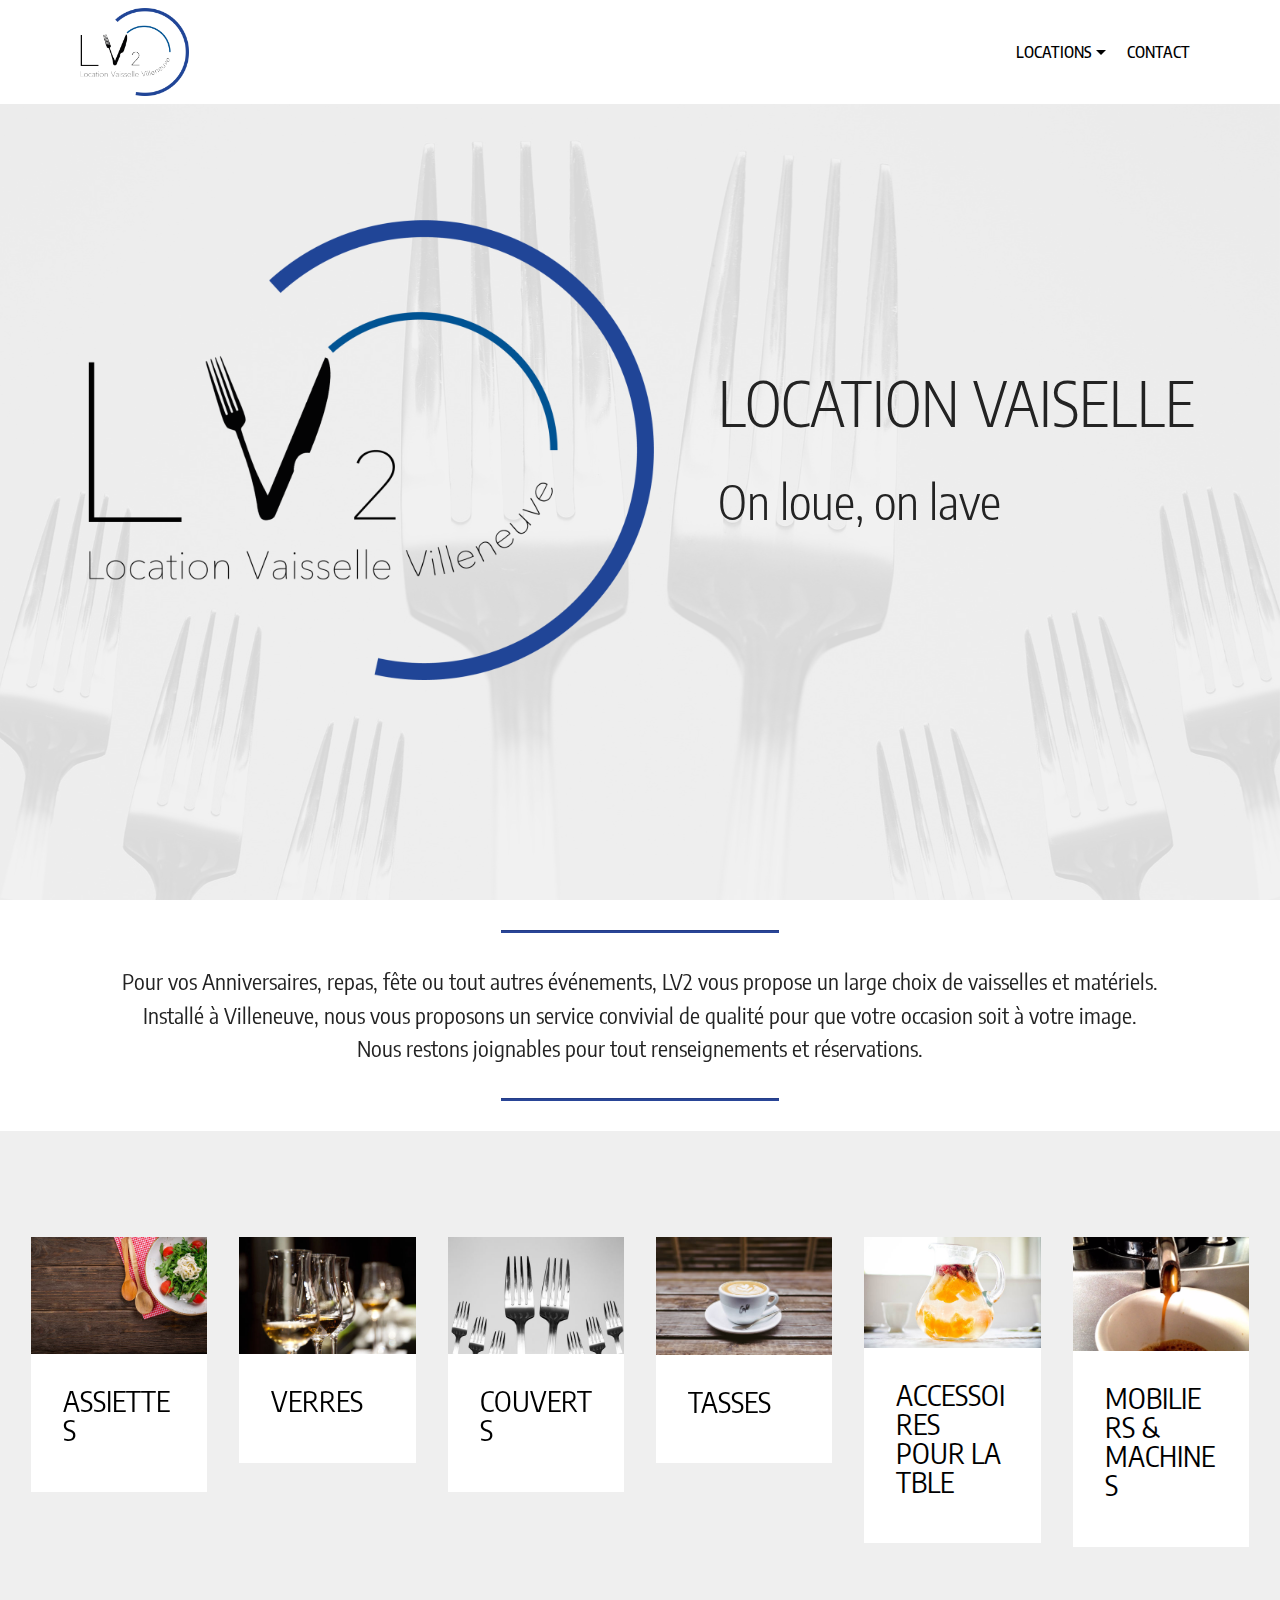
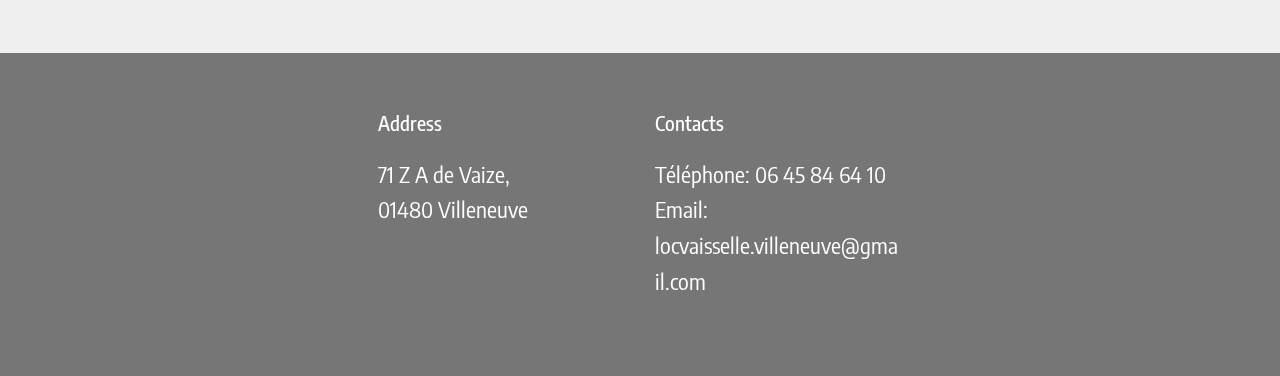
==== commit d00192a8: "create github pages" ====
--- a/index.html
+++ b/index.html
@@ -57,7 +57,7 @@
     </nav>
 </section>
 
-<section class="engine"><a href="https://mobirise.info">Mobirise</a></section><section class="header3 cid-rzBBWz1pmJ mbr-fullscreen mbr-parallax-background" id="header3-1u">
+<section class="engine"><a href="https://mobirise.info/h">create a web page</a></section><section class="header3 cid-rzBBWz1pmJ mbr-fullscreen mbr-parallax-background" id="header3-1u">
 
     
 
--- a/assets/mobirise/css/mbr-additional.css
+++ b/assets/mobirise/css/mbr-additional.css
@@ -49,10 +49,10 @@
 }
 .display-7 {
   font-family: 'Encode Sans Condensed', sans-serif;
-  font-size: 1.5rem;
+  font-size: 1.4rem;
 }
 .display-7 > .mbr-iconfont {
-  font-size: 2.4rem;
+  font-size: 2.24rem;
 }
 /* ---- Fluid typography for mobile devices ---- */
 /* 1.4 - font scale ratio ( bootstrap == 1.42857 ) */
@@ -659,13 +659,13 @@
   box-shadow: none;
   color: #565656;
   font-family: 'Encode Sans Condensed', sans-serif;
-  font-size: 1.5rem;
+  font-size: 1.4rem;
   line-height: 1.43;
   min-height: 3.5em;
   padding: 1.07em .5em;
 }
 .form-control > .mbr-iconfont {
-  font-size: 2.4rem;
+  font-size: 2.24rem;
 }
 .form-control,
 .form-control:focus {
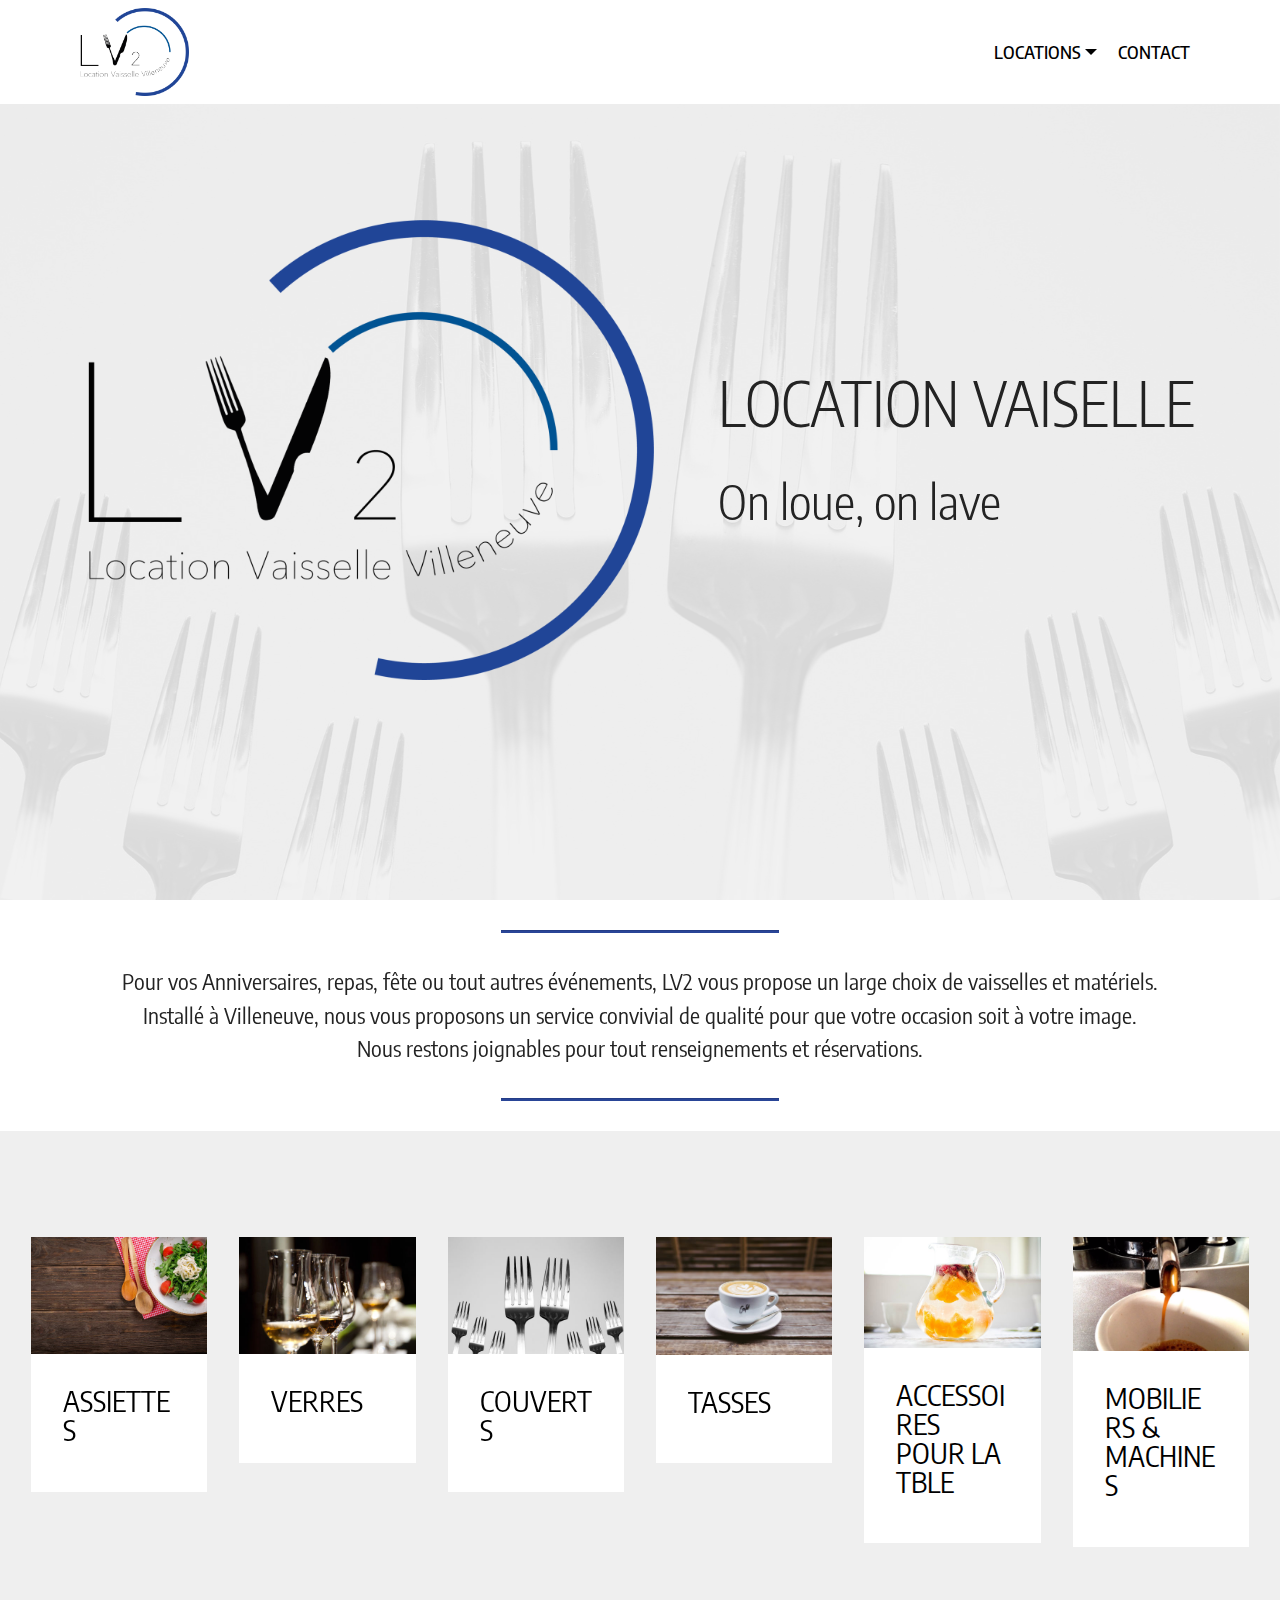
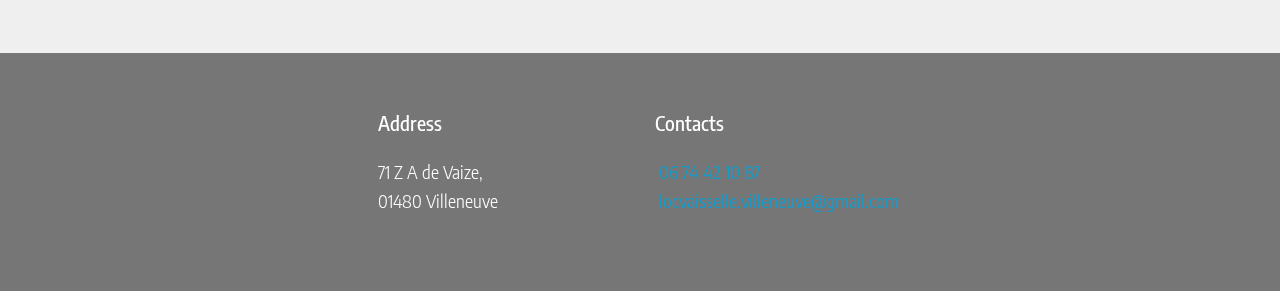
==== commit ffbdb908: "create github pages" ====
--- a/index.html
+++ b/index.html
@@ -47,7 +47,7 @@
             </div>
         </div>
         <div class="collapse navbar-collapse" id="navbarSupportedContent">
-            <ul class="navbar-nav nav-dropdown nav-right" data-app-modern-menu="true"><li class="nav-item dropdown"><a class="nav-link link text-black dropdown-toggle display-4" href="https://mobirise.co" data-toggle="dropdown-submenu" aria-expanded="false">
+            <ul class="navbar-nav nav-dropdown nav-right" data-app-modern-menu="true"><li class="nav-item dropdown open"><a class="nav-link link text-black dropdown-toggle display-4" href="https://mobirise.co" data-toggle="dropdown-submenu" aria-expanded="true">
                         LOCATIONS</a><div class="dropdown-menu"><a class="text-black dropdown-item display-4" href="page2.html" aria-expanded="false">ASSIETTES</a><a class="text-black dropdown-item display-4" href="page7.html" aria-expanded="false">VERRES</a><a class="text-black dropdown-item display-4" href="page3.html" aria-expanded="false">COUVERTS</a><a class="text-black dropdown-item display-4" href="page4.html" aria-expanded="false">TASSES</a><a class="text-black dropdown-item display-4" href="page5.html" aria-expanded="false">ACCESOIRES POUR &nbsp;LA TABLE</a><a class="text-black dropdown-item display-4" href="page6.html" aria-expanded="false">MOBILIERS &amp; MACHINES</a></div></li><li class="nav-item">
                     <a class="nav-link link text-black display-4" href="page8.html">
                         CONTACT</a>
@@ -57,7 +57,7 @@
     </nav>
 </section>
 
-<section class="engine"><a href="https://mobirise.info/h">create a web page</a></section><section class="header3 cid-rzBBWz1pmJ mbr-fullscreen mbr-parallax-background" id="header3-1u">
+<section class="engine"><a href="https://mobirise.info/b">how to create your own site for free</a></section><section class="header3 cid-rzBBWz1pmJ mbr-fullscreen mbr-parallax-background" id="header3-1u">
 
     
 
@@ -182,7 +182,7 @@
     </div>
 </section>
 
-<section class="cid-rzBoxFPvb3" id="footer1-1q">
+<section class="cid-rUIQGjqImO" id="footer1-2a">
 
     
 
@@ -197,17 +197,17 @@
                     </a>
                 </div>
             </div>
-            <div class="col-12 col-md-3 mbr-fonts-style display-7">
+            <div class="col-12 col-md-3 mbr-fonts-style display-4">
                 <h5 class="pb-3">
                     Address
                 </h5>
                 <p class="mbr-text">71 Z A de Vaize, <br>01480 Villeneuve</p>
             </div>
-            <div class="col-12 col-md-3 mbr-fonts-style display-7">
+            <div class="col-12 col-md-3 mbr-fonts-style display-4">
                 <h5 class="pb-3">
                     Contacts
                 </h5>
-                <p class="mbr-text">Téléphone: 06 45 84 64 10<br>Email: locvaisselle.villeneuve@gmail.com</p>
+                <p class="mbr-text">&nbsp;<a href="tel:06 74 42 10 87">06 74 42 10 87</a><br>&nbsp;<a href="mailto:locvaisselle.villeneuve@gmail.com">locvaisselle.villeneuve@gmail.com</a></p>
             </div>
             <div class="col-12 col-md-3 mbr-fonts-style display-7">
                 <h5 class="pb-3"></h5>
--- a/assets/mobirise/css/mbr-additional.css
+++ b/assets/mobirise/css/mbr-additional.css
@@ -35,10 +35,10 @@
 }
 .display-4 {
   font-family: 'Encode Sans Condensed', sans-serif;
-  font-size: 1rem;
+  font-size: 1.15rem;
 }
 .display-4 > .mbr-iconfont {
-  font-size: 1.6rem;
+  font-size: 1.84rem;
 }
 .display-5 {
   font-family: 'Encode Sans Condensed', sans-serif;
@@ -71,9 +71,9 @@
     line-height: calc( 1.4 * (1.7rem + (3 - 1.7) * ((100vw - 20rem) / (48 - 20))));
   }
   .display-4 {
-    font-size: 0.8rem;
-    font-size: calc( 1rem + (1 - 1) * ((100vw - 20rem) / (48 - 20)));
-    line-height: calc( 1.4 * (1rem + (1 - 1) * ((100vw - 20rem) / (48 - 20))));
+    font-size: 0.92rem;
+    font-size: calc( 1.0525rem + (1.15 - 1.0525) * ((100vw - 20rem) / (48 - 20)));
+    line-height: calc( 1.4 * (1.0525rem + (1.15 - 1.0525) * ((100vw - 20rem) / (48 - 20))));
   }
   .display-5 {
     font-size: 1.44rem;
@@ -1867,43 +1867,43 @@
     -webkit-flex: 0 0 20%;
   }
 }
-.cid-rzBoxFPvb3 {
+.cid-rUIQGjqImO {
   padding-top: 60px;
   padding-bottom: 60px;
   background-color: #767676;
 }
 @media (max-width: 767px) {
-  .cid-rzBoxFPvb3 .content {
+  .cid-rUIQGjqImO .content {
     text-align: center;
   }
-  .cid-rzBoxFPvb3 .content > div:not(:last-child) {
+  .cid-rUIQGjqImO .content > div:not(:last-child) {
     margin-bottom: 2rem;
   }
 }
 @media (max-width: 767px) {
-  .cid-rzBoxFPvb3 .media-wrap {
+  .cid-rUIQGjqImO .media-wrap {
     margin-bottom: 1rem;
   }
 }
-.cid-rzBoxFPvb3 .media-wrap .mbr-iconfont-logo {
+.cid-rUIQGjqImO .media-wrap .mbr-iconfont-logo {
   font-size: 7.5rem;
   color: #f36;
 }
-.cid-rzBoxFPvb3 .media-wrap img {
+.cid-rUIQGjqImO .media-wrap img {
   height: 6rem;
 }
 @media (max-width: 767px) {
-  .cid-rzBoxFPvb3 .footer-lower .copyright {
+  .cid-rUIQGjqImO .footer-lower .copyright {
     margin-bottom: 1rem;
     text-align: center;
   }
 }
-.cid-rzBoxFPvb3 .footer-lower hr {
+.cid-rUIQGjqImO .footer-lower hr {
   margin: 1rem 0;
   border-color: #fff;
   opacity: .05;
 }
-.cid-rzBoxFPvb3 .footer-lower .social-list {
+.cid-rUIQGjqImO .footer-lower .social-list {
   padding-left: 0;
   margin-bottom: 0;
   list-style: none;
@@ -1913,24 +1913,24 @@
   -webkit-justify-content: flex-end;
   justify-content: flex-end;
 }
-.cid-rzBoxFPvb3 .footer-lower .social-list .mbr-iconfont-social {
+.cid-rUIQGjqImO .footer-lower .social-list .mbr-iconfont-social {
   font-size: 1.3rem;
   color: #fff;
 }
-.cid-rzBoxFPvb3 .footer-lower .social-list .soc-item {
+.cid-rUIQGjqImO .footer-lower .social-list .soc-item {
   margin: 0 .5rem;
 }
-.cid-rzBoxFPvb3 .footer-lower .social-list a {
+.cid-rUIQGjqImO .footer-lower .social-list a {
   margin: 0;
   opacity: .5;
   -webkit-transition: .2s linear;
   transition: .2s linear;
 }
-.cid-rzBoxFPvb3 .footer-lower .social-list a:hover {
+.cid-rUIQGjqImO .footer-lower .social-list a:hover {
   opacity: 1;
 }
 @media (max-width: 767px) {
-  .cid-rzBoxFPvb3 .footer-lower .social-list {
+  .cid-rUIQGjqImO .footer-lower .social-list {
     -webkit-justify-content: center;
     justify-content: center;
   }
@@ -2417,43 +2417,43 @@
 .cid-rolWfz92jD .team-item .item-caption {
   background: #efefef;
 }
-.cid-rzBGU6aoKy {
+.cid-rUIQWLl69l {
   padding-top: 60px;
   padding-bottom: 60px;
   background-color: #767676;
 }
 @media (max-width: 767px) {
-  .cid-rzBGU6aoKy .content {
+  .cid-rUIQWLl69l .content {
     text-align: center;
   }
-  .cid-rzBGU6aoKy .content > div:not(:last-child) {
+  .cid-rUIQWLl69l .content > div:not(:last-child) {
     margin-bottom: 2rem;
   }
 }
 @media (max-width: 767px) {
-  .cid-rzBGU6aoKy .media-wrap {
+  .cid-rUIQWLl69l .media-wrap {
     margin-bottom: 1rem;
   }
 }
-.cid-rzBGU6aoKy .media-wrap .mbr-iconfont-logo {
+.cid-rUIQWLl69l .media-wrap .mbr-iconfont-logo {
   font-size: 7.5rem;
   color: #f36;
 }
-.cid-rzBGU6aoKy .media-wrap img {
+.cid-rUIQWLl69l .media-wrap img {
   height: 6rem;
 }
 @media (max-width: 767px) {
-  .cid-rzBGU6aoKy .footer-lower .copyright {
+  .cid-rUIQWLl69l .footer-lower .copyright {
     margin-bottom: 1rem;
     text-align: center;
   }
 }
-.cid-rzBGU6aoKy .footer-lower hr {
+.cid-rUIQWLl69l .footer-lower hr {
   margin: 1rem 0;
   border-color: #fff;
   opacity: .05;
 }
-.cid-rzBGU6aoKy .footer-lower .social-list {
+.cid-rUIQWLl69l .footer-lower .social-list {
   padding-left: 0;
   margin-bottom: 0;
   list-style: none;
@@ -2463,24 +2463,24 @@
   -webkit-justify-content: flex-end;
   justify-content: flex-end;
 }
-.cid-rzBGU6aoKy .footer-lower .social-list .mbr-iconfont-social {
+.cid-rUIQWLl69l .footer-lower .social-list .mbr-iconfont-social {
   font-size: 1.3rem;
   color: #fff;
 }
-.cid-rzBGU6aoKy .footer-lower .social-list .soc-item {
+.cid-rUIQWLl69l .footer-lower .social-list .soc-item {
   margin: 0 .5rem;
 }
-.cid-rzBGU6aoKy .footer-lower .social-list a {
+.cid-rUIQWLl69l .footer-lower .social-list a {
   margin: 0;
   opacity: .5;
   -webkit-transition: .2s linear;
   transition: .2s linear;
 }
-.cid-rzBGU6aoKy .footer-lower .social-list a:hover {
+.cid-rUIQWLl69l .footer-lower .social-list a:hover {
   opacity: 1;
 }
 @media (max-width: 767px) {
-  .cid-rzBGU6aoKy .footer-lower .social-list {
+  .cid-rUIQWLl69l .footer-lower .social-list {
     -webkit-justify-content: center;
     justify-content: center;
   }
@@ -3045,43 +3045,43 @@
 .cid-rwp2INVC3u .team-item .item-caption {
   background: #efefef;
 }
-.cid-rzBGSdVS2i {
+.cid-rUIQU8mi8f {
   padding-top: 60px;
   padding-bottom: 60px;
   background-color: #767676;
 }
 @media (max-width: 767px) {
-  .cid-rzBGSdVS2i .content {
+  .cid-rUIQU8mi8f .content {
     text-align: center;
   }
-  .cid-rzBGSdVS2i .content > div:not(:last-child) {
+  .cid-rUIQU8mi8f .content > div:not(:last-child) {
     margin-bottom: 2rem;
   }
 }
 @media (max-width: 767px) {
-  .cid-rzBGSdVS2i .media-wrap {
+  .cid-rUIQU8mi8f .media-wrap {
     margin-bottom: 1rem;
   }
 }
-.cid-rzBGSdVS2i .media-wrap .mbr-iconfont-logo {
+.cid-rUIQU8mi8f .media-wrap .mbr-iconfont-logo {
   font-size: 7.5rem;
   color: #f36;
 }
-.cid-rzBGSdVS2i .media-wrap img {
+.cid-rUIQU8mi8f .media-wrap img {
   height: 6rem;
 }
 @media (max-width: 767px) {
-  .cid-rzBGSdVS2i .footer-lower .copyright {
+  .cid-rUIQU8mi8f .footer-lower .copyright {
     margin-bottom: 1rem;
     text-align: center;
   }
 }
-.cid-rzBGSdVS2i .footer-lower hr {
+.cid-rUIQU8mi8f .footer-lower hr {
   margin: 1rem 0;
   border-color: #fff;
   opacity: .05;
 }
-.cid-rzBGSdVS2i .footer-lower .social-list {
+.cid-rUIQU8mi8f .footer-lower .social-list {
   padding-left: 0;
   margin-bottom: 0;
   list-style: none;
@@ -3091,24 +3091,24 @@
   -webkit-justify-content: flex-end;
   justify-content: flex-end;
 }
-.cid-rzBGSdVS2i .footer-lower .social-list .mbr-iconfont-social {
+.cid-rUIQU8mi8f .footer-lower .social-list .mbr-iconfont-social {
   font-size: 1.3rem;
   color: #fff;
 }
-.cid-rzBGSdVS2i .footer-lower .social-list .soc-item {
+.cid-rUIQU8mi8f .footer-lower .social-list .soc-item {
   margin: 0 .5rem;
 }
-.cid-rzBGSdVS2i .footer-lower .social-list a {
+.cid-rUIQU8mi8f .footer-lower .social-list a {
   margin: 0;
   opacity: .5;
   -webkit-transition: .2s linear;
   transition: .2s linear;
 }
-.cid-rzBGSdVS2i .footer-lower .social-list a:hover {
+.cid-rUIQU8mi8f .footer-lower .social-list a:hover {
   opacity: 1;
 }
 @media (max-width: 767px) {
-  .cid-rzBGSdVS2i .footer-lower .social-list {
+  .cid-rUIQU8mi8f .footer-lower .social-list {
     -webkit-justify-content: center;
     justify-content: center;
   }
@@ -3555,43 +3555,43 @@
 .cid-rwY6p2r2pt .team-item .item-caption {
   background: #efefef;
 }
-.cid-rzBGvHG58q {
+.cid-rUIQMqXQjL {
   padding-top: 60px;
   padding-bottom: 60px;
   background-color: #767676;
 }
 @media (max-width: 767px) {
-  .cid-rzBGvHG58q .content {
+  .cid-rUIQMqXQjL .content {
     text-align: center;
   }
-  .cid-rzBGvHG58q .content > div:not(:last-child) {
+  .cid-rUIQMqXQjL .content > div:not(:last-child) {
     margin-bottom: 2rem;
   }
 }
 @media (max-width: 767px) {
-  .cid-rzBGvHG58q .media-wrap {
+  .cid-rUIQMqXQjL .media-wrap {
     margin-bottom: 1rem;
   }
 }
-.cid-rzBGvHG58q .media-wrap .mbr-iconfont-logo {
+.cid-rUIQMqXQjL .media-wrap .mbr-iconfont-logo {
   font-size: 7.5rem;
   color: #f36;
 }
-.cid-rzBGvHG58q .media-wrap img {
+.cid-rUIQMqXQjL .media-wrap img {
   height: 6rem;
 }
 @media (max-width: 767px) {
-  .cid-rzBGvHG58q .footer-lower .copyright {
+  .cid-rUIQMqXQjL .footer-lower .copyright {
     margin-bottom: 1rem;
     text-align: center;
   }
 }
-.cid-rzBGvHG58q .footer-lower hr {
+.cid-rUIQMqXQjL .footer-lower hr {
   margin: 1rem 0;
   border-color: #fff;
   opacity: .05;
 }
-.cid-rzBGvHG58q .footer-lower .social-list {
+.cid-rUIQMqXQjL .footer-lower .social-list {
   padding-left: 0;
   margin-bottom: 0;
   list-style: none;
@@ -3601,24 +3601,24 @@
   -webkit-justify-content: flex-end;
   justify-content: flex-end;
 }
-.cid-rzBGvHG58q .footer-lower .social-list .mbr-iconfont-social {
+.cid-rUIQMqXQjL .footer-lower .social-list .mbr-iconfont-social {
   font-size: 1.3rem;
   color: #fff;
 }
-.cid-rzBGvHG58q .footer-lower .social-list .soc-item {
+.cid-rUIQMqXQjL .footer-lower .social-list .soc-item {
   margin: 0 .5rem;
 }
-.cid-rzBGvHG58q .footer-lower .social-list a {
+.cid-rUIQMqXQjL .footer-lower .social-list a {
   margin: 0;
   opacity: .5;
   -webkit-transition: .2s linear;
   transition: .2s linear;
 }
-.cid-rzBGvHG58q .footer-lower .social-list a:hover {
+.cid-rUIQMqXQjL .footer-lower .social-list a:hover {
   opacity: 1;
 }
 @media (max-width: 767px) {
-  .cid-rzBGvHG58q .footer-lower .social-list {
+  .cid-rUIQMqXQjL .footer-lower .social-list {
     -webkit-justify-content: center;
     justify-content: center;
   }
@@ -4065,43 +4065,43 @@
 .cid-rwYbXZ1p2a .team-item .item-caption {
   background: #efefef;
 }
-.cid-rzBHHBvJmX {
+.cid-rUIR2CZSFj {
   padding-top: 60px;
   padding-bottom: 60px;
   background-color: #767676;
 }
 @media (max-width: 767px) {
-  .cid-rzBHHBvJmX .content {
+  .cid-rUIR2CZSFj .content {
     text-align: center;
   }
-  .cid-rzBHHBvJmX .content > div:not(:last-child) {
+  .cid-rUIR2CZSFj .content > div:not(:last-child) {
     margin-bottom: 2rem;
   }
 }
 @media (max-width: 767px) {
-  .cid-rzBHHBvJmX .media-wrap {
+  .cid-rUIR2CZSFj .media-wrap {
     margin-bottom: 1rem;
   }
 }
-.cid-rzBHHBvJmX .media-wrap .mbr-iconfont-logo {
+.cid-rUIR2CZSFj .media-wrap .mbr-iconfont-logo {
   font-size: 7.5rem;
   color: #f36;
 }
-.cid-rzBHHBvJmX .media-wrap img {
+.cid-rUIR2CZSFj .media-wrap img {
   height: 6rem;
 }
 @media (max-width: 767px) {
-  .cid-rzBHHBvJmX .footer-lower .copyright {
+  .cid-rUIR2CZSFj .footer-lower .copyright {
     margin-bottom: 1rem;
     text-align: center;
   }
 }
-.cid-rzBHHBvJmX .footer-lower hr {
+.cid-rUIR2CZSFj .footer-lower hr {
   margin: 1rem 0;
   border-color: #fff;
   opacity: .05;
 }
-.cid-rzBHHBvJmX .footer-lower .social-list {
+.cid-rUIR2CZSFj .footer-lower .social-list {
   padding-left: 0;
   margin-bottom: 0;
   list-style: none;
@@ -4111,24 +4111,24 @@
   -webkit-justify-content: flex-end;
   justify-content: flex-end;
 }
-.cid-rzBHHBvJmX .footer-lower .social-list .mbr-iconfont-social {
+.cid-rUIR2CZSFj .footer-lower .social-list .mbr-iconfont-social {
   font-size: 1.3rem;
   color: #fff;
 }
-.cid-rzBHHBvJmX .footer-lower .social-list .soc-item {
+.cid-rUIR2CZSFj .footer-lower .social-list .soc-item {
   margin: 0 .5rem;
 }
-.cid-rzBHHBvJmX .footer-lower .social-list a {
+.cid-rUIR2CZSFj .footer-lower .social-list a {
   margin: 0;
   opacity: .5;
   -webkit-transition: .2s linear;
   transition: .2s linear;
 }
-.cid-rzBHHBvJmX .footer-lower .social-list a:hover {
+.cid-rUIR2CZSFj .footer-lower .social-list a:hover {
   opacity: 1;
 }
 @media (max-width: 767px) {
-  .cid-rzBHHBvJmX .footer-lower .social-list {
+  .cid-rUIR2CZSFj .footer-lower .social-list {
     -webkit-justify-content: center;
     justify-content: center;
   }
@@ -4537,7 +4537,7 @@
 }
 .cid-rzBbzrIboH {
   padding-top: 90px;
-  padding-bottom: 90px;
+  padding-bottom: 15px;
   background-color: #f9f9f9;
 }
 .cid-rzBbzrIboH .mbr-section-subtitle {
@@ -4576,7 +4576,7 @@
   background: #efefef;
 }
 .cid-rUlXMMrvIq {
-  padding-top: 90px;
+  padding-top: 15px;
   padding-bottom: 90px;
   background-color: #f9f9f9;
 }
@@ -4615,43 +4615,43 @@
 .cid-rUlXMMrvIq .team-item .item-caption {
   background: #efefef;
 }
-.cid-rzBGyf3DzW {
+.cid-rUIQPu7OYm {
   padding-top: 60px;
   padding-bottom: 60px;
   background-color: #767676;
 }
 @media (max-width: 767px) {
-  .cid-rzBGyf3DzW .content {
+  .cid-rUIQPu7OYm .content {
     text-align: center;
   }
-  .cid-rzBGyf3DzW .content > div:not(:last-child) {
+  .cid-rUIQPu7OYm .content > div:not(:last-child) {
     margin-bottom: 2rem;
   }
 }
 @media (max-width: 767px) {
-  .cid-rzBGyf3DzW .media-wrap {
+  .cid-rUIQPu7OYm .media-wrap {
     margin-bottom: 1rem;
   }
 }
-.cid-rzBGyf3DzW .media-wrap .mbr-iconfont-logo {
+.cid-rUIQPu7OYm .media-wrap .mbr-iconfont-logo {
   font-size: 7.5rem;
   color: #f36;
 }
-.cid-rzBGyf3DzW .media-wrap img {
+.cid-rUIQPu7OYm .media-wrap img {
   height: 6rem;
 }
 @media (max-width: 767px) {
-  .cid-rzBGyf3DzW .footer-lower .copyright {
+  .cid-rUIQPu7OYm .footer-lower .copyright {
     margin-bottom: 1rem;
     text-align: center;
   }
 }
-.cid-rzBGyf3DzW .footer-lower hr {
+.cid-rUIQPu7OYm .footer-lower hr {
   margin: 1rem 0;
   border-color: #fff;
   opacity: .05;
 }
-.cid-rzBGyf3DzW .footer-lower .social-list {
+.cid-rUIQPu7OYm .footer-lower .social-list {
   padding-left: 0;
   margin-bottom: 0;
   list-style: none;
@@ -4661,24 +4661,24 @@
   -webkit-justify-content: flex-end;
   justify-content: flex-end;
 }
-.cid-rzBGyf3DzW .footer-lower .social-list .mbr-iconfont-social {
+.cid-rUIQPu7OYm .footer-lower .social-list .mbr-iconfont-social {
   font-size: 1.3rem;
   color: #fff;
 }
-.cid-rzBGyf3DzW .footer-lower .social-list .soc-item {
+.cid-rUIQPu7OYm .footer-lower .social-list .soc-item {
   margin: 0 .5rem;
 }
-.cid-rzBGyf3DzW .footer-lower .social-list a {
+.cid-rUIQPu7OYm .footer-lower .social-list a {
   margin: 0;
   opacity: .5;
   -webkit-transition: .2s linear;
   transition: .2s linear;
 }
-.cid-rzBGyf3DzW .footer-lower .social-list a:hover {
+.cid-rUIQPu7OYm .footer-lower .social-list a:hover {
   opacity: 1;
 }
 @media (max-width: 767px) {
-  .cid-rzBGyf3DzW .footer-lower .social-list {
+  .cid-rUIQPu7OYm .footer-lower .social-list {
     -webkit-justify-content: center;
     justify-content: center;
   }
@@ -5125,43 +5125,43 @@
 .cid-rzBsgOX5yV .team-item .item-caption {
   background: #efefef;
 }
-.cid-rzBHJZAyls {
+.cid-rUIR5HNLFa {
   padding-top: 60px;
   padding-bottom: 60px;
   background-color: #767676;
 }
 @media (max-width: 767px) {
-  .cid-rzBHJZAyls .content {
+  .cid-rUIR5HNLFa .content {
     text-align: center;
   }
-  .cid-rzBHJZAyls .content > div:not(:last-child) {
+  .cid-rUIR5HNLFa .content > div:not(:last-child) {
     margin-bottom: 2rem;
   }
 }
 @media (max-width: 767px) {
-  .cid-rzBHJZAyls .media-wrap {
+  .cid-rUIR5HNLFa .media-wrap {
     margin-bottom: 1rem;
   }
 }
-.cid-rzBHJZAyls .media-wrap .mbr-iconfont-logo {
+.cid-rUIR5HNLFa .media-wrap .mbr-iconfont-logo {
   font-size: 7.5rem;
   color: #f36;
 }
-.cid-rzBHJZAyls .media-wrap img {
+.cid-rUIR5HNLFa .media-wrap img {
   height: 6rem;
 }
 @media (max-width: 767px) {
-  .cid-rzBHJZAyls .footer-lower .copyright {
+  .cid-rUIR5HNLFa .footer-lower .copyright {
     margin-bottom: 1rem;
     text-align: center;
   }
 }
-.cid-rzBHJZAyls .footer-lower hr {
+.cid-rUIR5HNLFa .footer-lower hr {
   margin: 1rem 0;
   border-color: #fff;
   opacity: .05;
 }
-.cid-rzBHJZAyls .footer-lower .social-list {
+.cid-rUIR5HNLFa .footer-lower .social-list {
   padding-left: 0;
   margin-bottom: 0;
   list-style: none;
@@ -5171,24 +5171,24 @@
   -webkit-justify-content: flex-end;
   justify-content: flex-end;
 }
-.cid-rzBHJZAyls .footer-lower .social-list .mbr-iconfont-social {
+.cid-rUIR5HNLFa .footer-lower .social-list .mbr-iconfont-social {
   font-size: 1.3rem;
   color: #fff;
 }
-.cid-rzBHJZAyls .footer-lower .social-list .soc-item {
+.cid-rUIR5HNLFa .footer-lower .social-list .soc-item {
   margin: 0 .5rem;
 }
-.cid-rzBHJZAyls .footer-lower .social-list a {
+.cid-rUIR5HNLFa .footer-lower .social-list a {
   margin: 0;
   opacity: .5;
   -webkit-transition: .2s linear;
   transition: .2s linear;
 }
-.cid-rzBHJZAyls .footer-lower .social-list a:hover {
+.cid-rUIR5HNLFa .footer-lower .social-list a:hover {
   opacity: 1;
 }
 @media (max-width: 767px) {
-  .cid-rzBHJZAyls .footer-lower .social-list {
+  .cid-rUIR5HNLFa .footer-lower .social-list {
     -webkit-justify-content: center;
     justify-content: center;
   }
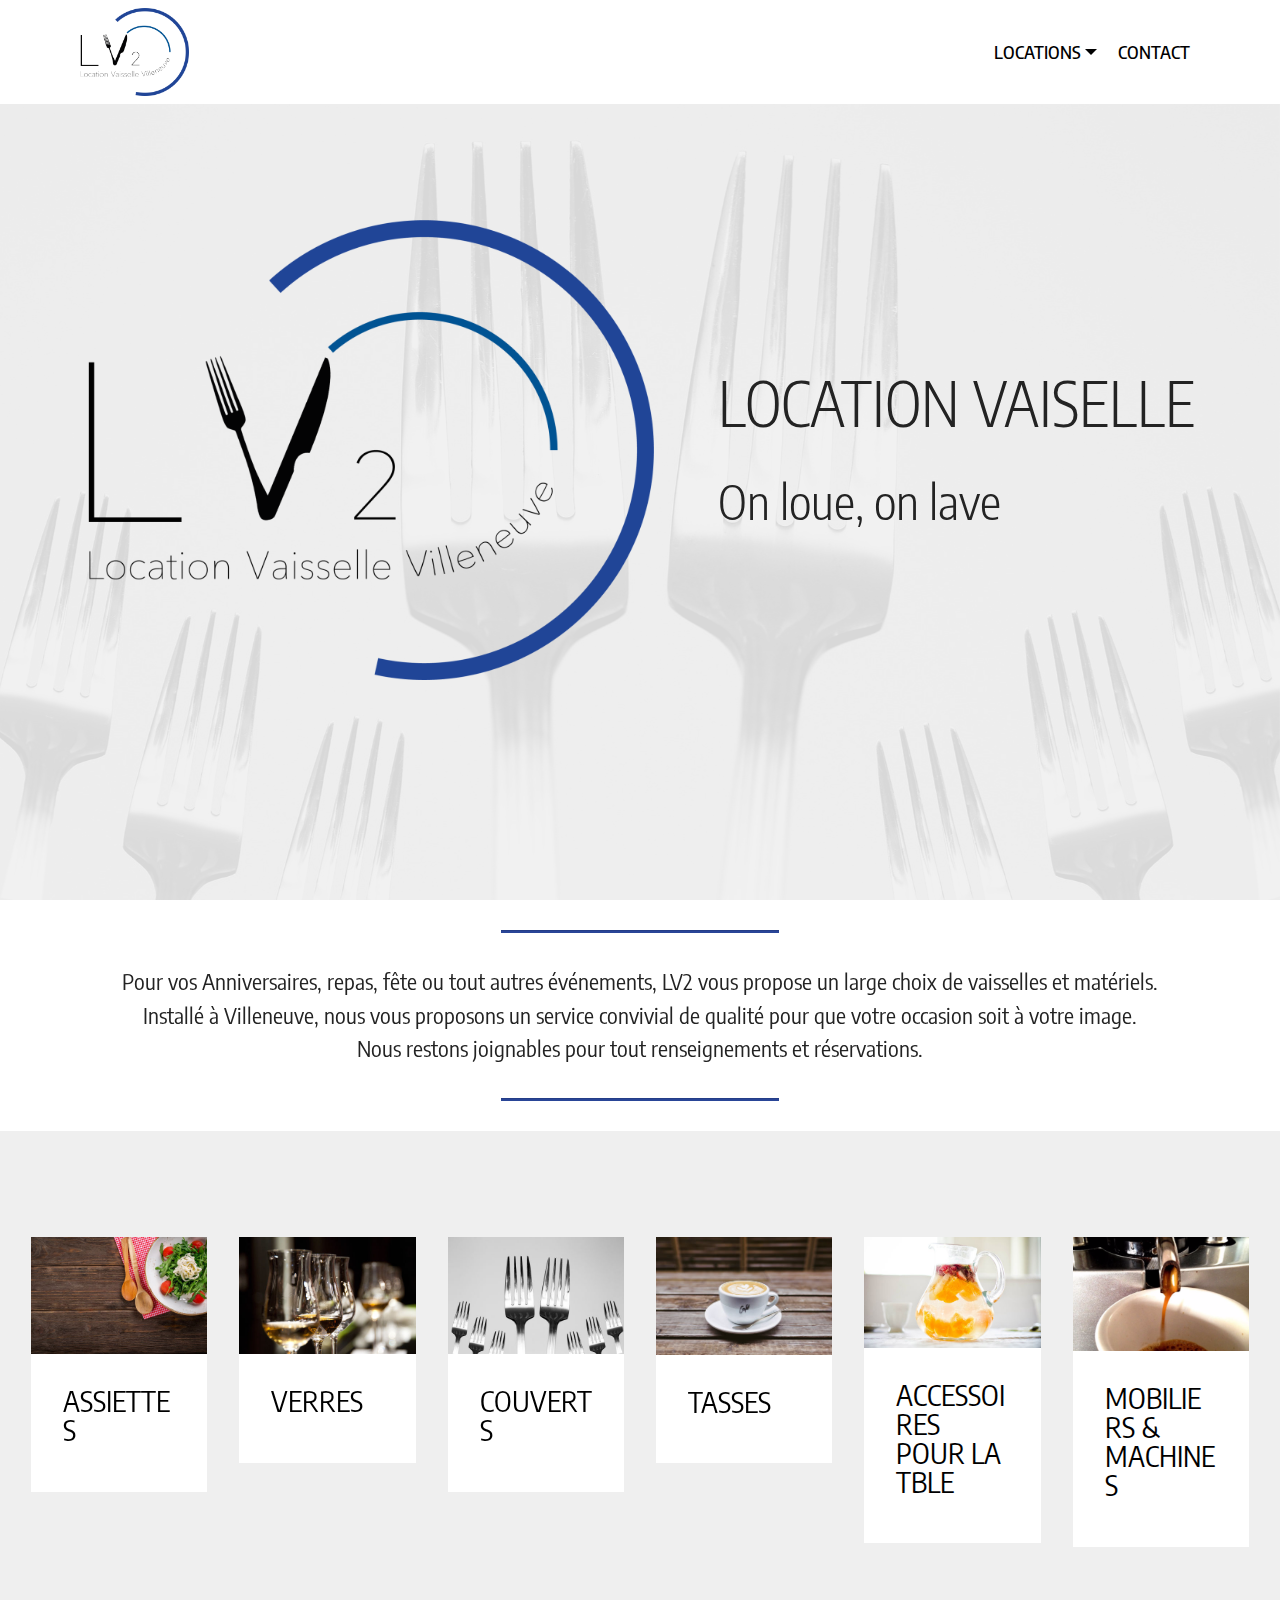
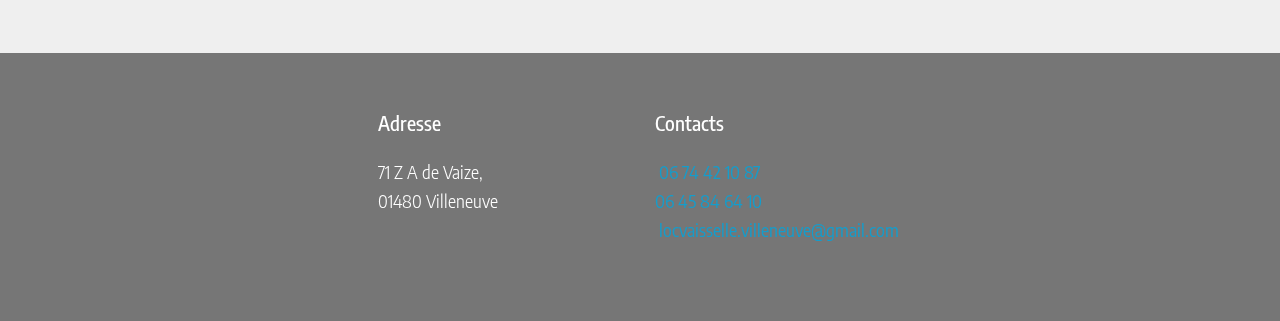
==== commit 8f25d018: "create github pages" ====
--- a/index.html
+++ b/index.html
@@ -57,7 +57,7 @@
     </nav>
 </section>
 
-<section class="engine"><a href="https://mobirise.info/b">how to create your own site for free</a></section><section class="header3 cid-rzBBWz1pmJ mbr-fullscreen mbr-parallax-background" id="header3-1u">
+<section class="engine"><a href="https://mobirise.info/m">free site design templates</a></section><section class="header3 cid-rzBBWz1pmJ mbr-fullscreen mbr-parallax-background" id="header3-1u">
 
     
 
@@ -199,15 +199,14 @@
             </div>
             <div class="col-12 col-md-3 mbr-fonts-style display-4">
                 <h5 class="pb-3">
-                    Address
-                </h5>
+                    Adresse</h5>
                 <p class="mbr-text">71 Z A de Vaize, <br>01480 Villeneuve</p>
             </div>
             <div class="col-12 col-md-3 mbr-fonts-style display-4">
                 <h5 class="pb-3">
                     Contacts
                 </h5>
-                <p class="mbr-text">&nbsp;<a href="tel:06 74 42 10 87">06 74 42 10 87</a><br>&nbsp;<a href="mailto:locvaisselle.villeneuve@gmail.com">locvaisselle.villeneuve@gmail.com</a></p>
+                <p class="mbr-text">&nbsp;<a href="tel:06 74 42 10 87">06 74 42 10 87</a><br><a href="tel:06 45 84 64 10 ">06 45 84 64 10&nbsp;</a><br>&nbsp;<a href="mailto:locvaisselle.villeneuve@gmail.com">locvaisselle.villeneuve@gmail.com</a></p>
             </div>
             <div class="col-12 col-md-3 mbr-fonts-style display-7">
                 <h5 class="pb-3"></h5>
--- a/assets/mobirise/css/mbr-additional.css
+++ b/assets/mobirise/css/mbr-additional.css
@@ -4027,7 +4027,7 @@
 }
 .cid-rwYbXZ1p2a {
   padding-top: 90px;
-  padding-bottom: 90px;
+  padding-bottom: 0px;
   background-color: #f9f9f9;
 }
 .cid-rwYbXZ1p2a .mbr-section-subtitle {
@@ -4063,6 +4063,46 @@
   font-size: 17px;
 }
 .cid-rwYbXZ1p2a .team-item .item-caption {
+  background: #efefef;
+}
+.cid-rV0Cy0re96 {
+  padding-top: 30px;
+  padding-bottom: 90px;
+  background-color: #f9f9f9;
+}
+.cid-rV0Cy0re96 .mbr-section-subtitle {
+  color: #767676;
+}
+.cid-rV0Cy0re96 .media-row {
+  display: -webkit-flex;
+  justify-content: center;
+  -webkit-justify-content: center;
+}
+.cid-rV0Cy0re96 .team-item {
+  transition: all .2s;
+  margin-bottom: 2rem;
+}
+.cid-rV0Cy0re96 .team-item .item-image img {
+  width: 100%;
+}
+.cid-rV0Cy0re96 .team-item .item-name p {
+  margin-bottom: 0;
+}
+.cid-rV0Cy0re96 .team-item .item-role p {
+  margin-bottom: 0;
+}
+.cid-rV0Cy0re96 .team-item .item-social {
+  display: -webkit-flex;
+  flex-wrap: wrap;
+  justify-content: center;
+  -webkit-flex-wrap: wrap;
+  -webkit-justify-content: center;
+}
+.cid-rV0Cy0re96 .team-item .item-social .socicon {
+  color: #232323;
+  font-size: 17px;
+}
+.cid-rV0Cy0re96 .team-item .item-caption {
   background: #efefef;
 }
 .cid-rUIR2CZSFj {
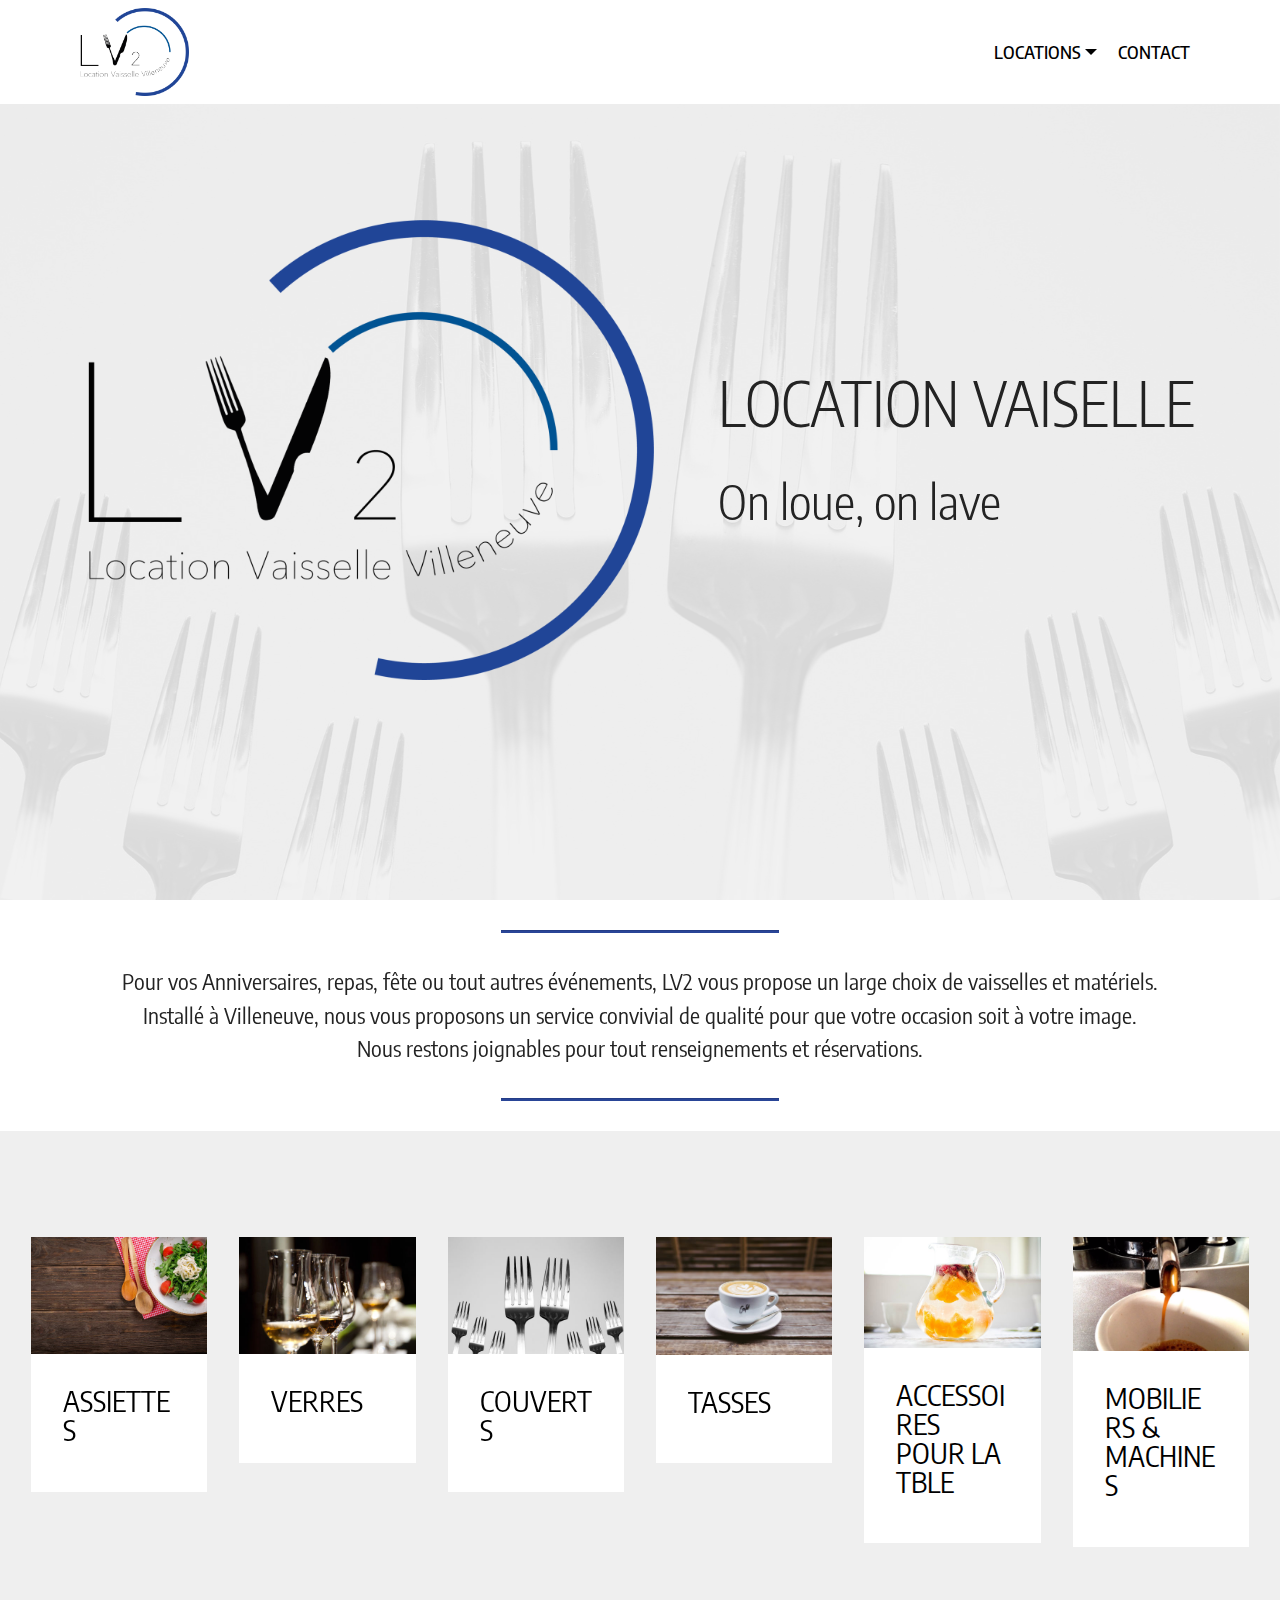
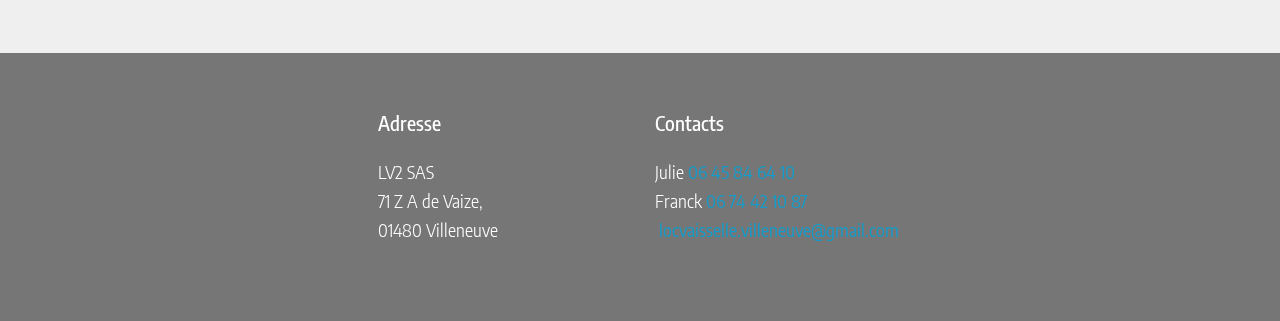
==== commit 29440642: "create github pages" ====
--- a/index.html
+++ b/index.html
@@ -57,7 +57,7 @@
     </nav>
 </section>
 
-<section class="engine"><a href="https://mobirise.info/m">free site design templates</a></section><section class="header3 cid-rzBBWz1pmJ mbr-fullscreen mbr-parallax-background" id="header3-1u">
+<section class="engine"><a href="https://mobirise.info/i">site creation software</a></section><section class="header3 cid-rzBBWz1pmJ mbr-fullscreen mbr-parallax-background" id="header3-1u">
 
     
 
@@ -200,13 +200,13 @@
             <div class="col-12 col-md-3 mbr-fonts-style display-4">
                 <h5 class="pb-3">
                     Adresse</h5>
-                <p class="mbr-text">71 Z A de Vaize, <br>01480 Villeneuve</p>
+                <p class="mbr-text">LV2 SAS<br>71 Z A de Vaize, <br>01480 Villeneuve</p>
             </div>
             <div class="col-12 col-md-3 mbr-fonts-style display-4">
                 <h5 class="pb-3">
                     Contacts
                 </h5>
-                <p class="mbr-text">&nbsp;<a href="tel:06 74 42 10 87">06 74 42 10 87</a><br><a href="tel:06 45 84 64 10 ">06 45 84 64 10&nbsp;</a><br>&nbsp;<a href="mailto:locvaisselle.villeneuve@gmail.com">locvaisselle.villeneuve@gmail.com</a></p>
+                <p class="mbr-text">Julie&nbsp;<a href="tel:06 45 84 64 10">06 45 84 64 10 </a><br>Franck&nbsp;<a href="tel:06 74 42 10 87">06 74 42 10 87</a><br>&nbsp;<a href="mailto:locvaisselle.villeneuve@gmail.com">locvaisselle.villeneuve@gmail.com</a></p>
             </div>
             <div class="col-12 col-md-3 mbr-fonts-style display-7">
                 <h5 class="pb-3"></h5>
--- a/assets/mobirise/css/mbr-additional.css
+++ b/assets/mobirise/css/mbr-additional.css
@@ -2379,7 +2379,7 @@
 }
 .cid-rolWfz92jD {
   padding-top: 15px;
-  padding-bottom: 90px;
+  padding-bottom: 0px;
   background-color: #f9f9f9;
 }
 .cid-rolWfz92jD .mbr-section-subtitle {
@@ -2417,43 +2417,83 @@
 .cid-rolWfz92jD .team-item .item-caption {
   background: #efefef;
 }
-.cid-rUIQWLl69l {
+.cid-rV17dSNCFr {
+  padding-top: 30px;
+  padding-bottom: 90px;
+  background-color: #f9f9f9;
+}
+.cid-rV17dSNCFr .mbr-section-subtitle {
+  color: #767676;
+}
+.cid-rV17dSNCFr .media-row {
+  display: -webkit-flex;
+  justify-content: center;
+  -webkit-justify-content: center;
+}
+.cid-rV17dSNCFr .team-item {
+  transition: all .2s;
+  margin-bottom: 2rem;
+}
+.cid-rV17dSNCFr .team-item .item-image img {
+  width: 100%;
+}
+.cid-rV17dSNCFr .team-item .item-name p {
+  margin-bottom: 0;
+}
+.cid-rV17dSNCFr .team-item .item-role p {
+  margin-bottom: 0;
+}
+.cid-rV17dSNCFr .team-item .item-social {
+  display: -webkit-flex;
+  flex-wrap: wrap;
+  justify-content: center;
+  -webkit-flex-wrap: wrap;
+  -webkit-justify-content: center;
+}
+.cid-rV17dSNCFr .team-item .item-social .socicon {
+  color: #232323;
+  font-size: 17px;
+}
+.cid-rV17dSNCFr .team-item .item-caption {
+  background: #efefef;
+}
+.cid-rVbPNrGuIr {
   padding-top: 60px;
   padding-bottom: 60px;
   background-color: #767676;
 }
 @media (max-width: 767px) {
-  .cid-rUIQWLl69l .content {
+  .cid-rVbPNrGuIr .content {
     text-align: center;
   }
-  .cid-rUIQWLl69l .content > div:not(:last-child) {
+  .cid-rVbPNrGuIr .content > div:not(:last-child) {
     margin-bottom: 2rem;
   }
 }
 @media (max-width: 767px) {
-  .cid-rUIQWLl69l .media-wrap {
+  .cid-rVbPNrGuIr .media-wrap {
     margin-bottom: 1rem;
   }
 }
-.cid-rUIQWLl69l .media-wrap .mbr-iconfont-logo {
+.cid-rVbPNrGuIr .media-wrap .mbr-iconfont-logo {
   font-size: 7.5rem;
   color: #f36;
 }
-.cid-rUIQWLl69l .media-wrap img {
+.cid-rVbPNrGuIr .media-wrap img {
   height: 6rem;
 }
 @media (max-width: 767px) {
-  .cid-rUIQWLl69l .footer-lower .copyright {
+  .cid-rVbPNrGuIr .footer-lower .copyright {
     margin-bottom: 1rem;
     text-align: center;
   }
 }
-.cid-rUIQWLl69l .footer-lower hr {
+.cid-rVbPNrGuIr .footer-lower hr {
   margin: 1rem 0;
   border-color: #fff;
   opacity: .05;
 }
-.cid-rUIQWLl69l .footer-lower .social-list {
+.cid-rVbPNrGuIr .footer-lower .social-list {
   padding-left: 0;
   margin-bottom: 0;
   list-style: none;
@@ -2463,24 +2503,24 @@
   -webkit-justify-content: flex-end;
   justify-content: flex-end;
 }
-.cid-rUIQWLl69l .footer-lower .social-list .mbr-iconfont-social {
+.cid-rVbPNrGuIr .footer-lower .social-list .mbr-iconfont-social {
   font-size: 1.3rem;
   color: #fff;
 }
-.cid-rUIQWLl69l .footer-lower .social-list .soc-item {
+.cid-rVbPNrGuIr .footer-lower .social-list .soc-item {
   margin: 0 .5rem;
 }
-.cid-rUIQWLl69l .footer-lower .social-list a {
+.cid-rVbPNrGuIr .footer-lower .social-list a {
   margin: 0;
   opacity: .5;
   -webkit-transition: .2s linear;
   transition: .2s linear;
 }
-.cid-rUIQWLl69l .footer-lower .social-list a:hover {
+.cid-rVbPNrGuIr .footer-lower .social-list a:hover {
   opacity: 1;
 }
 @media (max-width: 767px) {
-  .cid-rUIQWLl69l .footer-lower .social-list {
+  .cid-rVbPNrGuIr .footer-lower .social-list {
     -webkit-justify-content: center;
     justify-content: center;
   }
@@ -3045,43 +3085,43 @@
 .cid-rwp2INVC3u .team-item .item-caption {
   background: #efefef;
 }
-.cid-rUIQU8mi8f {
+.cid-rVbPKFq236 {
   padding-top: 60px;
   padding-bottom: 60px;
   background-color: #767676;
 }
 @media (max-width: 767px) {
-  .cid-rUIQU8mi8f .content {
+  .cid-rVbPKFq236 .content {
     text-align: center;
   }
-  .cid-rUIQU8mi8f .content > div:not(:last-child) {
+  .cid-rVbPKFq236 .content > div:not(:last-child) {
     margin-bottom: 2rem;
   }
 }
 @media (max-width: 767px) {
-  .cid-rUIQU8mi8f .media-wrap {
+  .cid-rVbPKFq236 .media-wrap {
     margin-bottom: 1rem;
   }
 }
-.cid-rUIQU8mi8f .media-wrap .mbr-iconfont-logo {
+.cid-rVbPKFq236 .media-wrap .mbr-iconfont-logo {
   font-size: 7.5rem;
   color: #f36;
 }
-.cid-rUIQU8mi8f .media-wrap img {
+.cid-rVbPKFq236 .media-wrap img {
   height: 6rem;
 }
 @media (max-width: 767px) {
-  .cid-rUIQU8mi8f .footer-lower .copyright {
+  .cid-rVbPKFq236 .footer-lower .copyright {
     margin-bottom: 1rem;
     text-align: center;
   }
 }
-.cid-rUIQU8mi8f .footer-lower hr {
+.cid-rVbPKFq236 .footer-lower hr {
   margin: 1rem 0;
   border-color: #fff;
   opacity: .05;
 }
-.cid-rUIQU8mi8f .footer-lower .social-list {
+.cid-rVbPKFq236 .footer-lower .social-list {
   padding-left: 0;
   margin-bottom: 0;
   list-style: none;
@@ -3091,24 +3131,24 @@
   -webkit-justify-content: flex-end;
   justify-content: flex-end;
 }
-.cid-rUIQU8mi8f .footer-lower .social-list .mbr-iconfont-social {
+.cid-rVbPKFq236 .footer-lower .social-list .mbr-iconfont-social {
   font-size: 1.3rem;
   color: #fff;
 }
-.cid-rUIQU8mi8f .footer-lower .social-list .soc-item {
+.cid-rVbPKFq236 .footer-lower .social-list .soc-item {
   margin: 0 .5rem;
 }
-.cid-rUIQU8mi8f .footer-lower .social-list a {
+.cid-rVbPKFq236 .footer-lower .social-list a {
   margin: 0;
   opacity: .5;
   -webkit-transition: .2s linear;
   transition: .2s linear;
 }
-.cid-rUIQU8mi8f .footer-lower .social-list a:hover {
+.cid-rVbPKFq236 .footer-lower .social-list a:hover {
   opacity: 1;
 }
 @media (max-width: 767px) {
-  .cid-rUIQU8mi8f .footer-lower .social-list {
+  .cid-rVbPKFq236 .footer-lower .social-list {
     -webkit-justify-content: center;
     justify-content: center;
   }
@@ -3555,43 +3595,43 @@
 .cid-rwY6p2r2pt .team-item .item-caption {
   background: #efefef;
 }
-.cid-rUIQMqXQjL {
+.cid-rVbPF2VTPI {
   padding-top: 60px;
   padding-bottom: 60px;
   background-color: #767676;
 }
 @media (max-width: 767px) {
-  .cid-rUIQMqXQjL .content {
+  .cid-rVbPF2VTPI .content {
     text-align: center;
   }
-  .cid-rUIQMqXQjL .content > div:not(:last-child) {
+  .cid-rVbPF2VTPI .content > div:not(:last-child) {
     margin-bottom: 2rem;
   }
 }
 @media (max-width: 767px) {
-  .cid-rUIQMqXQjL .media-wrap {
+  .cid-rVbPF2VTPI .media-wrap {
     margin-bottom: 1rem;
   }
 }
-.cid-rUIQMqXQjL .media-wrap .mbr-iconfont-logo {
+.cid-rVbPF2VTPI .media-wrap .mbr-iconfont-logo {
   font-size: 7.5rem;
   color: #f36;
 }
-.cid-rUIQMqXQjL .media-wrap img {
+.cid-rVbPF2VTPI .media-wrap img {
   height: 6rem;
 }
 @media (max-width: 767px) {
-  .cid-rUIQMqXQjL .footer-lower .copyright {
+  .cid-rVbPF2VTPI .footer-lower .copyright {
     margin-bottom: 1rem;
     text-align: center;
   }
 }
-.cid-rUIQMqXQjL .footer-lower hr {
+.cid-rVbPF2VTPI .footer-lower hr {
   margin: 1rem 0;
   border-color: #fff;
   opacity: .05;
 }
-.cid-rUIQMqXQjL .footer-lower .social-list {
+.cid-rVbPF2VTPI .footer-lower .social-list {
   padding-left: 0;
   margin-bottom: 0;
   list-style: none;
@@ -3601,24 +3641,24 @@
   -webkit-justify-content: flex-end;
   justify-content: flex-end;
 }
-.cid-rUIQMqXQjL .footer-lower .social-list .mbr-iconfont-social {
+.cid-rVbPF2VTPI .footer-lower .social-list .mbr-iconfont-social {
   font-size: 1.3rem;
   color: #fff;
 }
-.cid-rUIQMqXQjL .footer-lower .social-list .soc-item {
+.cid-rVbPF2VTPI .footer-lower .social-list .soc-item {
   margin: 0 .5rem;
 }
-.cid-rUIQMqXQjL .footer-lower .social-list a {
+.cid-rVbPF2VTPI .footer-lower .social-list a {
   margin: 0;
   opacity: .5;
   -webkit-transition: .2s linear;
   transition: .2s linear;
 }
-.cid-rUIQMqXQjL .footer-lower .social-list a:hover {
+.cid-rVbPF2VTPI .footer-lower .social-list a:hover {
   opacity: 1;
 }
 @media (max-width: 767px) {
-  .cid-rUIQMqXQjL .footer-lower .social-list {
+  .cid-rVbPF2VTPI .footer-lower .social-list {
     -webkit-justify-content: center;
     justify-content: center;
   }
@@ -4105,43 +4145,43 @@
 .cid-rV0Cy0re96 .team-item .item-caption {
   background: #efefef;
 }
-.cid-rUIR2CZSFj {
+.cid-rVbPWFtTNA {
   padding-top: 60px;
   padding-bottom: 60px;
   background-color: #767676;
 }
 @media (max-width: 767px) {
-  .cid-rUIR2CZSFj .content {
+  .cid-rVbPWFtTNA .content {
     text-align: center;
   }
-  .cid-rUIR2CZSFj .content > div:not(:last-child) {
+  .cid-rVbPWFtTNA .content > div:not(:last-child) {
     margin-bottom: 2rem;
   }
 }
 @media (max-width: 767px) {
-  .cid-rUIR2CZSFj .media-wrap {
+  .cid-rVbPWFtTNA .media-wrap {
     margin-bottom: 1rem;
   }
 }
-.cid-rUIR2CZSFj .media-wrap .mbr-iconfont-logo {
+.cid-rVbPWFtTNA .media-wrap .mbr-iconfont-logo {
   font-size: 7.5rem;
   color: #f36;
 }
-.cid-rUIR2CZSFj .media-wrap img {
+.cid-rVbPWFtTNA .media-wrap img {
   height: 6rem;
 }
 @media (max-width: 767px) {
-  .cid-rUIR2CZSFj .footer-lower .copyright {
+  .cid-rVbPWFtTNA .footer-lower .copyright {
     margin-bottom: 1rem;
     text-align: center;
   }
 }
-.cid-rUIR2CZSFj .footer-lower hr {
+.cid-rVbPWFtTNA .footer-lower hr {
   margin: 1rem 0;
   border-color: #fff;
   opacity: .05;
 }
-.cid-rUIR2CZSFj .footer-lower .social-list {
+.cid-rVbPWFtTNA .footer-lower .social-list {
   padding-left: 0;
   margin-bottom: 0;
   list-style: none;
@@ -4151,24 +4191,24 @@
   -webkit-justify-content: flex-end;
   justify-content: flex-end;
 }
-.cid-rUIR2CZSFj .footer-lower .social-list .mbr-iconfont-social {
+.cid-rVbPWFtTNA .footer-lower .social-list .mbr-iconfont-social {
   font-size: 1.3rem;
   color: #fff;
 }
-.cid-rUIR2CZSFj .footer-lower .social-list .soc-item {
+.cid-rVbPWFtTNA .footer-lower .social-list .soc-item {
   margin: 0 .5rem;
 }
-.cid-rUIR2CZSFj .footer-lower .social-list a {
+.cid-rVbPWFtTNA .footer-lower .social-list a {
   margin: 0;
   opacity: .5;
   -webkit-transition: .2s linear;
   transition: .2s linear;
 }
-.cid-rUIR2CZSFj .footer-lower .social-list a:hover {
+.cid-rVbPWFtTNA .footer-lower .social-list a:hover {
   opacity: 1;
 }
 @media (max-width: 767px) {
-  .cid-rUIR2CZSFj .footer-lower .social-list {
+  .cid-rVbPWFtTNA .footer-lower .social-list {
     -webkit-justify-content: center;
     justify-content: center;
   }
@@ -4655,43 +4695,43 @@
 .cid-rUlXMMrvIq .team-item .item-caption {
   background: #efefef;
 }
-.cid-rUIQPu7OYm {
+.cid-rVbPHAzAiL {
   padding-top: 60px;
   padding-bottom: 60px;
   background-color: #767676;
 }
 @media (max-width: 767px) {
-  .cid-rUIQPu7OYm .content {
+  .cid-rVbPHAzAiL .content {
     text-align: center;
   }
-  .cid-rUIQPu7OYm .content > div:not(:last-child) {
+  .cid-rVbPHAzAiL .content > div:not(:last-child) {
     margin-bottom: 2rem;
   }
 }
 @media (max-width: 767px) {
-  .cid-rUIQPu7OYm .media-wrap {
+  .cid-rVbPHAzAiL .media-wrap {
     margin-bottom: 1rem;
   }
 }
-.cid-rUIQPu7OYm .media-wrap .mbr-iconfont-logo {
+.cid-rVbPHAzAiL .media-wrap .mbr-iconfont-logo {
   font-size: 7.5rem;
   color: #f36;
 }
-.cid-rUIQPu7OYm .media-wrap img {
+.cid-rVbPHAzAiL .media-wrap img {
   height: 6rem;
 }
 @media (max-width: 767px) {
-  .cid-rUIQPu7OYm .footer-lower .copyright {
+  .cid-rVbPHAzAiL .footer-lower .copyright {
     margin-bottom: 1rem;
     text-align: center;
   }
 }
-.cid-rUIQPu7OYm .footer-lower hr {
+.cid-rVbPHAzAiL .footer-lower hr {
   margin: 1rem 0;
   border-color: #fff;
   opacity: .05;
 }
-.cid-rUIQPu7OYm .footer-lower .social-list {
+.cid-rVbPHAzAiL .footer-lower .social-list {
   padding-left: 0;
   margin-bottom: 0;
   list-style: none;
@@ -4701,24 +4741,24 @@
   -webkit-justify-content: flex-end;
   justify-content: flex-end;
 }
-.cid-rUIQPu7OYm .footer-lower .social-list .mbr-iconfont-social {
+.cid-rVbPHAzAiL .footer-lower .social-list .mbr-iconfont-social {
   font-size: 1.3rem;
   color: #fff;
 }
-.cid-rUIQPu7OYm .footer-lower .social-list .soc-item {
+.cid-rVbPHAzAiL .footer-lower .social-list .soc-item {
   margin: 0 .5rem;
 }
-.cid-rUIQPu7OYm .footer-lower .social-list a {
+.cid-rVbPHAzAiL .footer-lower .social-list a {
   margin: 0;
   opacity: .5;
   -webkit-transition: .2s linear;
   transition: .2s linear;
 }
-.cid-rUIQPu7OYm .footer-lower .social-list a:hover {
+.cid-rVbPHAzAiL .footer-lower .social-list a:hover {
   opacity: 1;
 }
 @media (max-width: 767px) {
-  .cid-rUIQPu7OYm .footer-lower .social-list {
+  .cid-rVbPHAzAiL .footer-lower .social-list {
     -webkit-justify-content: center;
     justify-content: center;
   }
@@ -5165,43 +5205,43 @@
 .cid-rzBsgOX5yV .team-item .item-caption {
   background: #efefef;
 }
-.cid-rUIR5HNLFa {
+.cid-rVbPZEJxaJ {
   padding-top: 60px;
   padding-bottom: 60px;
   background-color: #767676;
 }
 @media (max-width: 767px) {
-  .cid-rUIR5HNLFa .content {
+  .cid-rVbPZEJxaJ .content {
     text-align: center;
   }
-  .cid-rUIR5HNLFa .content > div:not(:last-child) {
+  .cid-rVbPZEJxaJ .content > div:not(:last-child) {
     margin-bottom: 2rem;
   }
 }
 @media (max-width: 767px) {
-  .cid-rUIR5HNLFa .media-wrap {
+  .cid-rVbPZEJxaJ .media-wrap {
     margin-bottom: 1rem;
   }
 }
-.cid-rUIR5HNLFa .media-wrap .mbr-iconfont-logo {
+.cid-rVbPZEJxaJ .media-wrap .mbr-iconfont-logo {
   font-size: 7.5rem;
   color: #f36;
 }
-.cid-rUIR5HNLFa .media-wrap img {
+.cid-rVbPZEJxaJ .media-wrap img {
   height: 6rem;
 }
 @media (max-width: 767px) {
-  .cid-rUIR5HNLFa .footer-lower .copyright {
+  .cid-rVbPZEJxaJ .footer-lower .copyright {
     margin-bottom: 1rem;
     text-align: center;
   }
 }
-.cid-rUIR5HNLFa .footer-lower hr {
+.cid-rVbPZEJxaJ .footer-lower hr {
   margin: 1rem 0;
   border-color: #fff;
   opacity: .05;
 }
-.cid-rUIR5HNLFa .footer-lower .social-list {
+.cid-rVbPZEJxaJ .footer-lower .social-list {
   padding-left: 0;
   margin-bottom: 0;
   list-style: none;
@@ -5211,24 +5251,24 @@
   -webkit-justify-content: flex-end;
   justify-content: flex-end;
 }
-.cid-rUIR5HNLFa .footer-lower .social-list .mbr-iconfont-social {
+.cid-rVbPZEJxaJ .footer-lower .social-list .mbr-iconfont-social {
   font-size: 1.3rem;
   color: #fff;
 }
-.cid-rUIR5HNLFa .footer-lower .social-list .soc-item {
+.cid-rVbPZEJxaJ .footer-lower .social-list .soc-item {
   margin: 0 .5rem;
 }
-.cid-rUIR5HNLFa .footer-lower .social-list a {
+.cid-rVbPZEJxaJ .footer-lower .social-list a {
   margin: 0;
   opacity: .5;
   -webkit-transition: .2s linear;
   transition: .2s linear;
 }
-.cid-rUIR5HNLFa .footer-lower .social-list a:hover {
+.cid-rVbPZEJxaJ .footer-lower .social-list a:hover {
   opacity: 1;
 }
 @media (max-width: 767px) {
-  .cid-rUIR5HNLFa .footer-lower .social-list {
+  .cid-rVbPZEJxaJ .footer-lower .social-list {
     -webkit-justify-content: center;
     justify-content: center;
   }
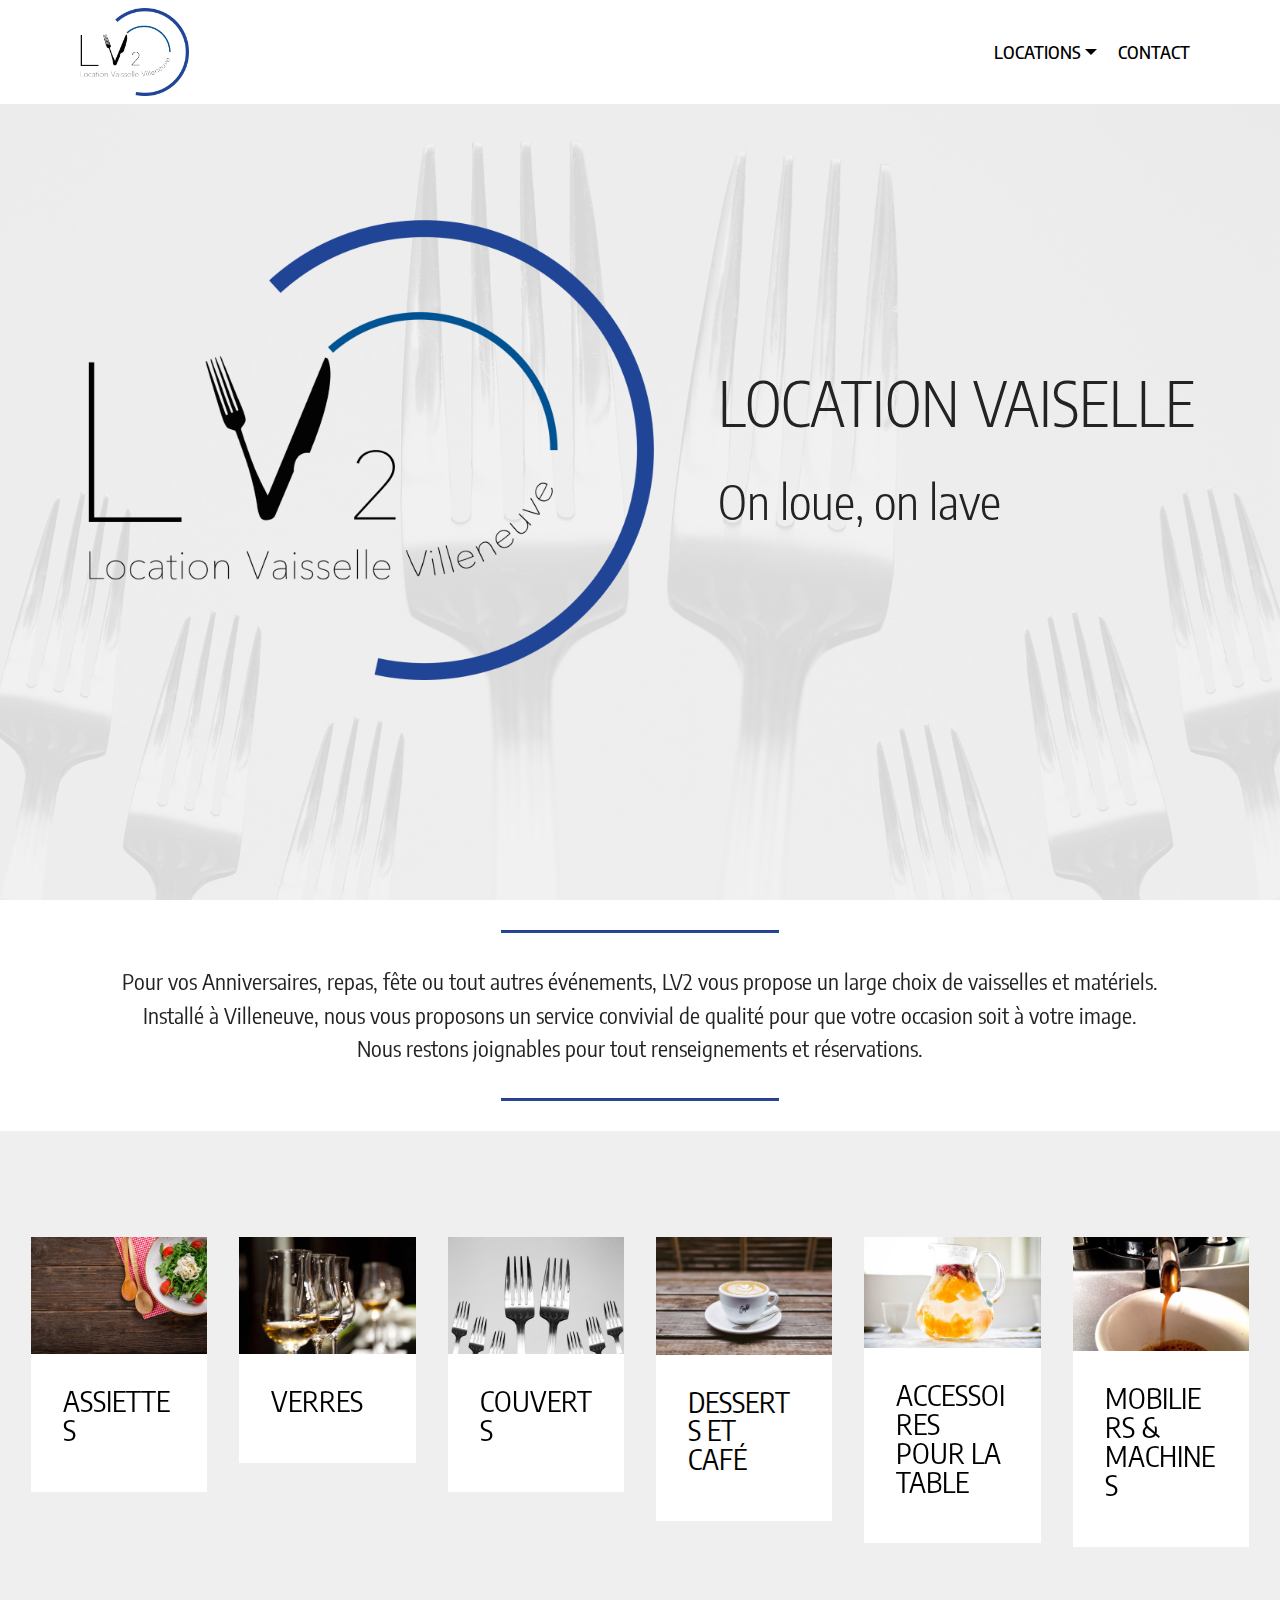
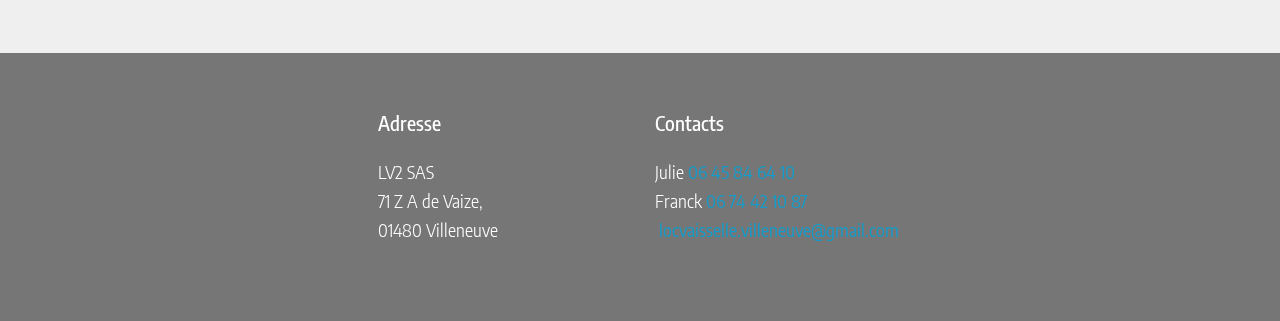
==== commit 0ae803f7: "create github pages" ====
--- a/index.html
+++ b/index.html
@@ -48,7 +48,7 @@
         </div>
         <div class="collapse navbar-collapse" id="navbarSupportedContent">
             <ul class="navbar-nav nav-dropdown nav-right" data-app-modern-menu="true"><li class="nav-item dropdown open"><a class="nav-link link text-black dropdown-toggle display-4" href="https://mobirise.co" data-toggle="dropdown-submenu" aria-expanded="true">
-                        LOCATIONS</a><div class="dropdown-menu"><a class="text-black dropdown-item display-4" href="page2.html" aria-expanded="false">ASSIETTES</a><a class="text-black dropdown-item display-4" href="page7.html" aria-expanded="false">VERRES</a><a class="text-black dropdown-item display-4" href="page3.html" aria-expanded="false">COUVERTS</a><a class="text-black dropdown-item display-4" href="page4.html" aria-expanded="false">TASSES</a><a class="text-black dropdown-item display-4" href="page5.html" aria-expanded="false">ACCESOIRES POUR &nbsp;LA TABLE</a><a class="text-black dropdown-item display-4" href="page6.html" aria-expanded="false">MOBILIERS &amp; MACHINES</a></div></li><li class="nav-item">
+                        LOCATIONS</a><div class="dropdown-menu"><a class="text-black dropdown-item display-4" href="page2.html" aria-expanded="false">ASSIETTES</a><a class="text-black dropdown-item display-4" href="page7.html" aria-expanded="false">VERRES</a><a class="text-black dropdown-item display-4" href="page3.html" aria-expanded="false">COUVERTS</a><a class="text-black dropdown-item display-4" href="page4.html" aria-expanded="false">DESSERTS ET CAFÉ</a><a class="text-black dropdown-item display-4" href="page5.html" aria-expanded="false">ACCESOIRES POUR &nbsp;LA TABLE</a><a class="text-black dropdown-item display-4" href="page6.html" aria-expanded="false">MOBILIERS &amp; MACHINES</a></div></li><li class="nav-item">
                     <a class="nav-link link text-black display-4" href="page8.html">
                         CONTACT</a>
                 </li></ul>
@@ -57,7 +57,7 @@
     </nav>
 </section>
 
-<section class="engine"><a href="https://mobirise.info/i">site creation software</a></section><section class="header3 cid-rzBBWz1pmJ mbr-fullscreen mbr-parallax-background" id="header3-1u">
+<section class="engine"><a href="https://mobirise.info/g">build your own website for free</a></section><section class="header3 cid-rzBBWz1pmJ mbr-fullscreen mbr-parallax-background" id="header3-1u">
 
     
 
@@ -149,8 +149,7 @@
                         <a href="page4.html"><img src="assets/images/mbr-2-486x324.jpg" alt="Mobirise" title=""></a>
                     </div>
                     <div class="card-box">
-                        <h4 class="card-title pb-3 mbr-fonts-style display-5"><a href="page4.html" class="text-black">
-                            TASSES</a></h4>
+                        <h4 class="card-title pb-3 mbr-fonts-style display-5"><a href="page4.html" class="text-black">DESSERTS ET CAFÉ</a></h4>
                         
                     </div>
                 </div>
@@ -161,7 +160,7 @@
                         <a href="page5.html"><img src="assets/images/mbr-486x307.jpg" alt="Mobirise" title=""></a>
                     </div>
                     <div class="card-box">
-                        <h4 class="card-title pb-3 mbr-fonts-style display-5"><a href="page5.html" class="text-black">ACCESSOIRES POUR LA TBLE</a></h4>
+                        <h4 class="card-title pb-3 mbr-fonts-style display-5"><a href="page5.html" class="text-black">ACCESSOIRES POUR LA TABLE</a></h4>
                         
                     </div>
                 </div>
